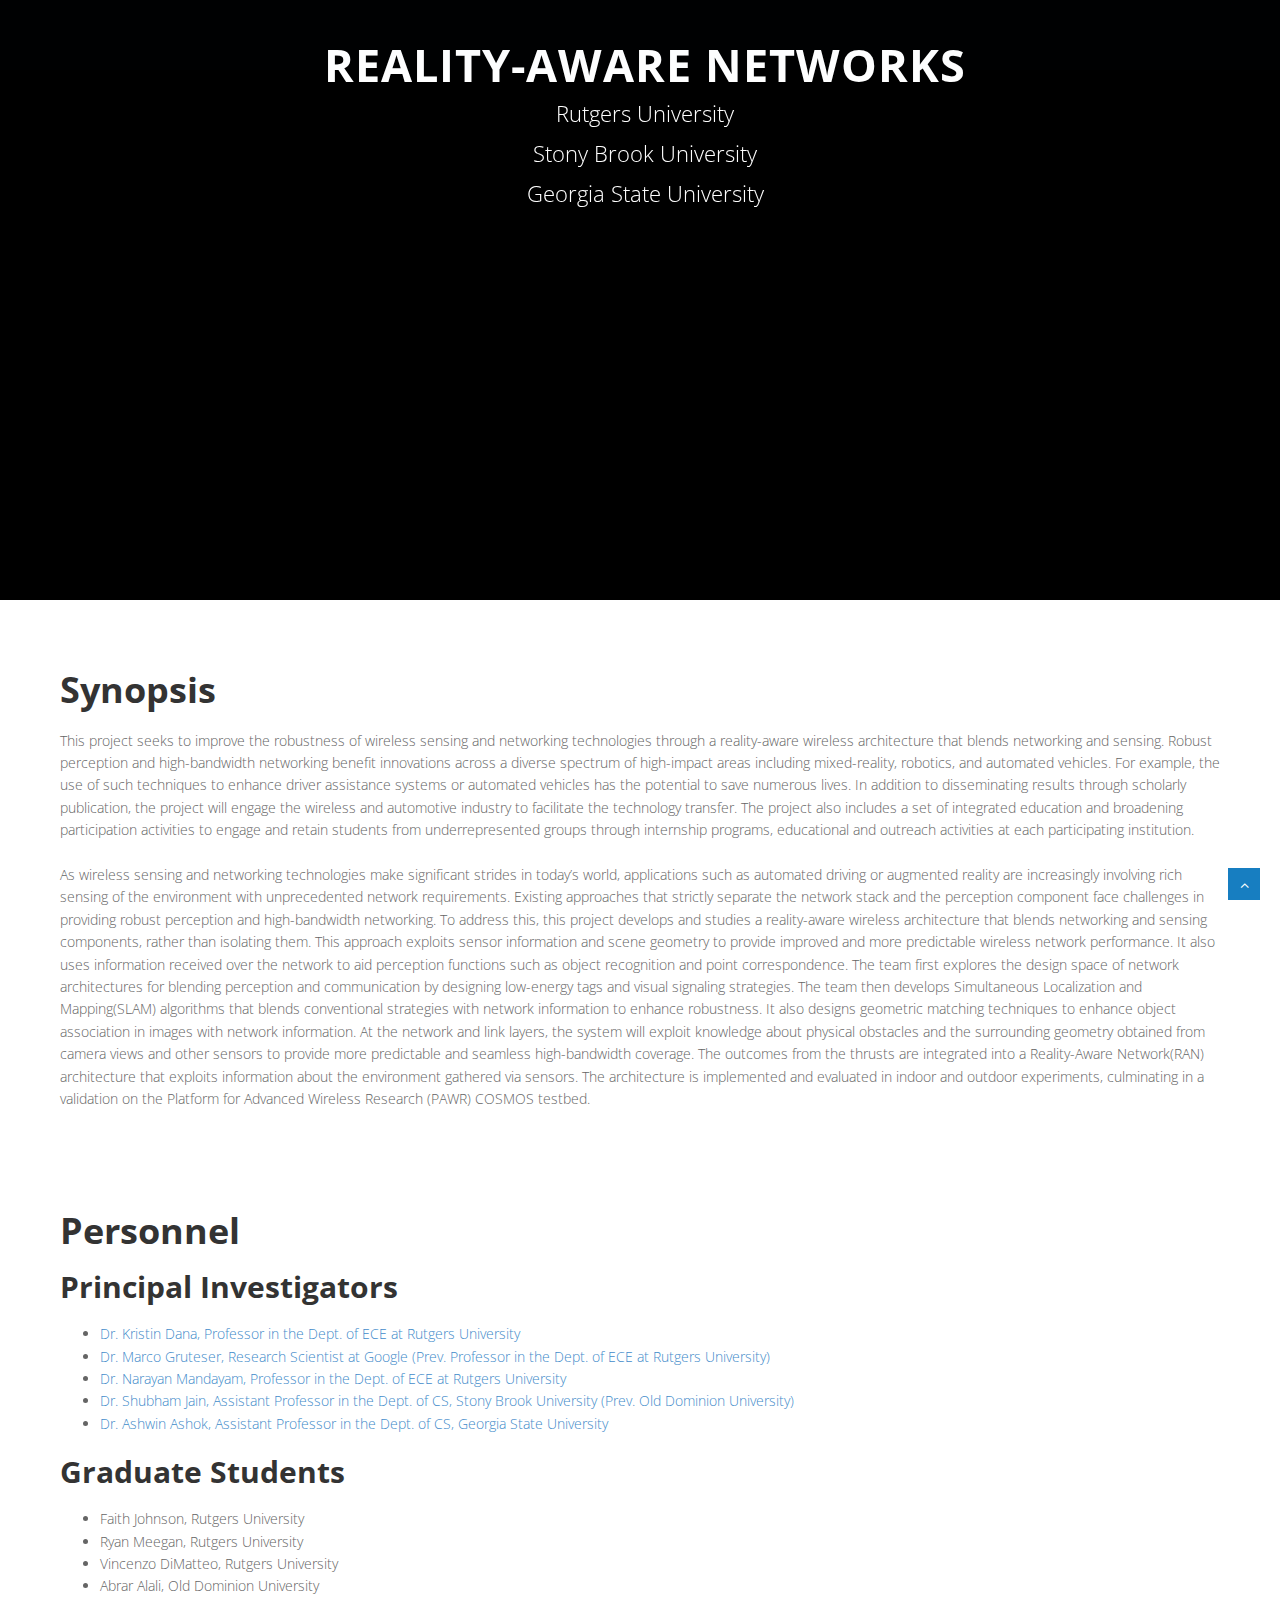
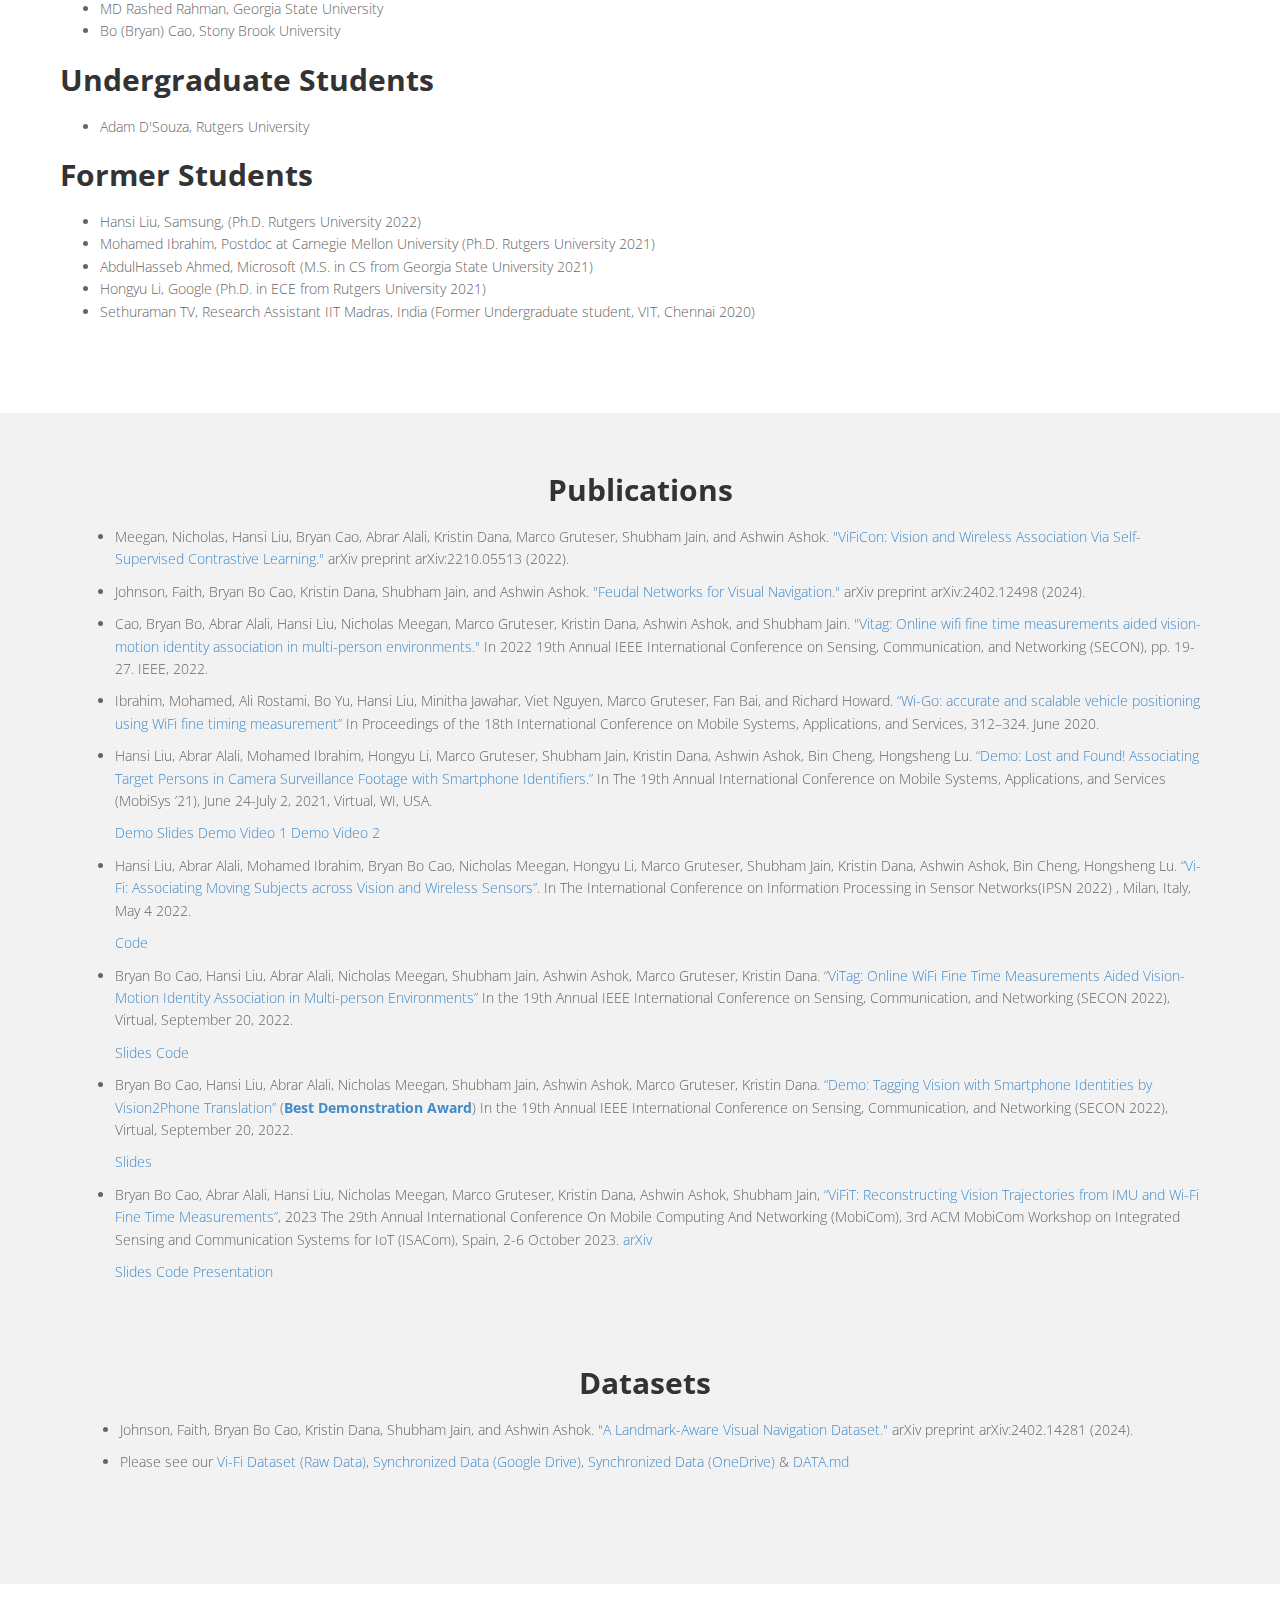
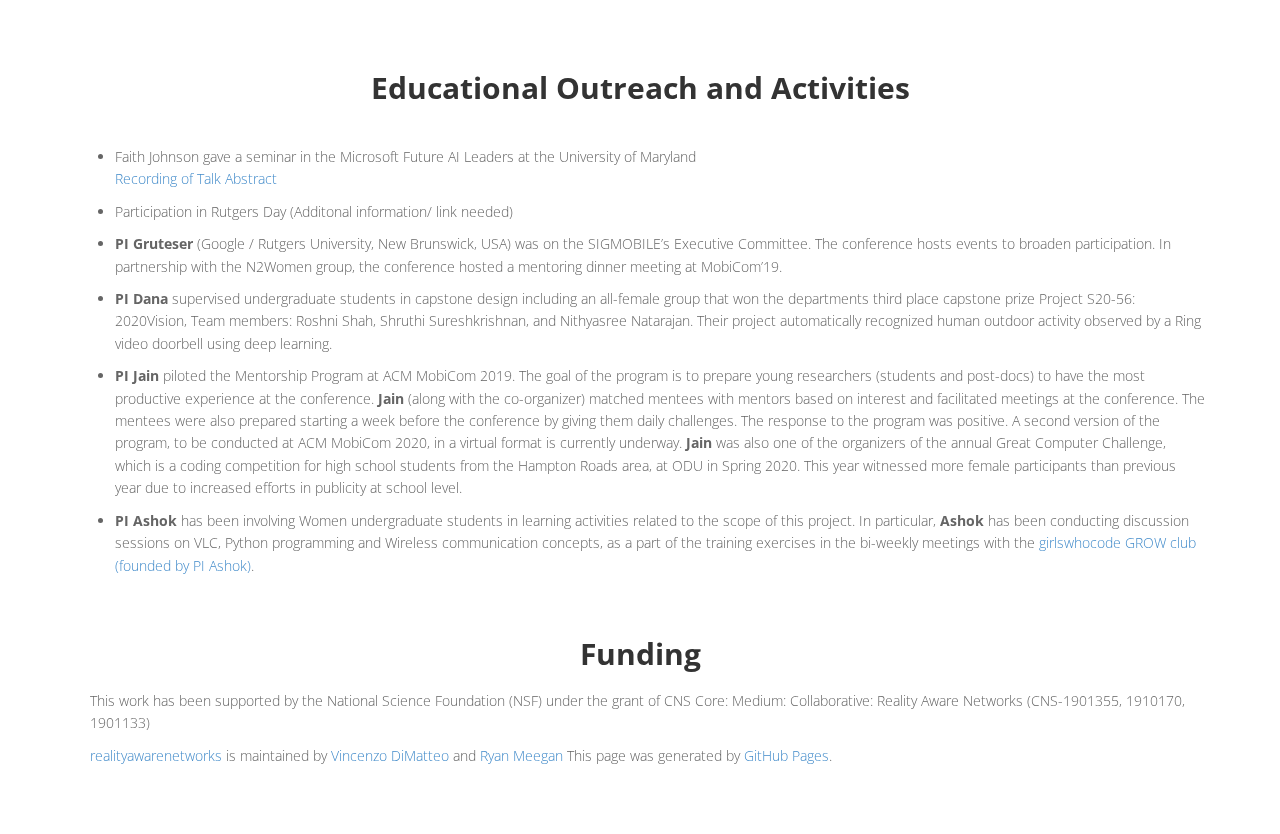
==== index.html @ 49a74d6f "Update css" ====
<!DOCTYPE html>
<html lang="en">
<head>
<meta charset="utf-8">
<title>Reality Aware Networks Portal</title>
<meta name="viewport" content="width=device-width, initial-scale=1.0" />
<meta name="description" content="" />
<meta name="author" content="http://webthemez.com" />
<!-- css -->
<link href="css/bootstrap.min.css" rel="stylesheet" />
<link href="css/fancybox/jquery.fancybox.css" rel="stylesheet">
<link href="css/jcarousel.css" rel="stylesheet" />
<link href="css/flexslider.css" rel="stylesheet" />
<link href="js/owl-carousel/owl.carousel.css" rel="stylesheet">
<link href="css/style.css" rel="stylesheet" />
 
<!-- HTML5 shim, for IE6-8 support of HTML5 elements -->
<!--[if lt IE 9]>
      <script src="http://html5shim.googlecode.com/svn/trunk/html5.js"></script>
    <![endif]-->

</head>
<body>
<div id="wrapper" class="home-page">
	<!-- start header -->
	<header>
        <div class="navbar navbar-default navbar-static-top">
            <div class="container">
                <div class="navbar-header">
                    <button type="button" class="navbar-toggle" data-toggle="collapse" data-target=".navbar-collapse">
                        <span class="icon-bar"></span>
                        <span class="icon-bar"></span>
                        <span class="icon-bar"></span>
                    </button>
                </div>
            </div>
        </div>
	</header>
	<!-- end header -->
	<section id="banner">
	 
	<!-- Slider -->
	<div id="main-slider" class="flexslider">
		<ul class="slides">
			<li>
				<video autoplay loop muted playsinline>
					<source src="vid/router.mp4" type="video/mp4">
					Your browser does not support the video tag.
				</video>
				<div class="flex-caption">
					<h3>Reality-Aware Networks</h3> 
					<p>Rutgers University</p>
					<p>Stony Brook University</p> 
					<p>Georgia State University</p> 
				</div>
			</li>
		</ul>
	</div>
	<!-- end slider -->

	<!-- Slider
        <div id="main-slider" class="flexslider">
            <ul class="slides">
              <li>
                <img src="img/slides/2.jpg" alt="" />
                <div class="flex-caption">
                    <h3>Reality-Aware Networks</h3> 
					<p>Rutgers University</p>
					<p>Old Dominion University</p> 
					<p>Stony Brook University</p> 
					<p>Georgia State University</p> 
                </div>
              </li>
            </ul>
        </div>
	end slider -->
 
	</section>
	<section class="callaction">
	<div class="container">
		<div class="row">
			<div class="col-lg-22">
				<div class="alignleft"><h1 class="alignleft">Synopsis</h1>This project seeks to improve the robustness of wireless sensing and networking technologies through a reality-aware wireless architecture that blends networking and sensing. Robust perception and high-bandwidth networking benefit innovations across a diverse spectrum of high-impact areas including mixed-reality, robotics, and automated vehicles. For example, the use of such techniques to enhance driver assistance systems or automated vehicles has the potential to save numerous lives. In addition to disseminating results through scholarly publication, the project will engage the wireless and automotive industry to facilitate the technology transfer. The project also includes a set of integrated education and broadening participation activities to engage and retain students from underrepresented groups through internship programs, educational and outreach activities at each participating institution.

					<br><br>As wireless sensing and networking technologies make significant strides in today’s world, applications such as automated driving or augmented reality are increasingly involving rich sensing of the environment with unprecedented network requirements. Existing approaches that strictly separate the network stack and the perception component face challenges in providing robust perception and high-bandwidth networking. To address this, this project develops and studies a reality-aware wireless architecture that blends networking and sensing components, rather than isolating them. This approach exploits sensor information and scene geometry to provide improved and more predictable wireless network performance. It also uses information received over the network to aid perception functions such as object recognition and point correspondence. The team first explores the design space of network architectures for blending perception and communication by designing low-energy tags and visual signaling strategies. The team then develops Simultaneous Localization and Mapping(SLAM) algorithms that blends conventional strategies with network information to enhance robustness. It also designs geometric matching techniques to enhance object association in images with network information. At the network and link layers, the system will exploit knowledge about physical obstacles and the surrounding geometry obtained from camera views and other sensors to provide more predictable and seamless high-bandwidth coverage. The outcomes from the thrusts are integrated into a Reality-Aware Network(RAN) architecture that exploits information about the environment gathered via sensors. The architecture is implemented and evaluated in indoor and outdoor experiments, culminating in a validation on the Platform for Advanced Wireless Research (PAWR) COSMOS testbed.</div>
				
			</div>
		</div>
	</div>
	</section>
	

	</section>
	<section class="callaction">
	<div class="container">
		<div class="row">
			<div class="col-lg-22">
				<div class="alignleft"><h1 class="alignleft">Personnel</h1>

					<div class="alignleft"><h2 class="alignleft">Principal Investigators</h2>
						<ul>
							<li><a href="https://www.ece.rutgers.edu/kristin-dana">Dr. Kristin Dana, Professor in the Dept. of ECE at Rutgers University</a></li>
							<li><a href="http://www.winlab.rutgers.edu/~gruteser/">Dr. Marco Gruteser, Research Scientist at Google (Prev. Professor in the Dept. of ECE at Rutgers University)</a></li>
							<li><a href="http://www.winlab.rutgers.edu/~narayan/index.html">Dr. Narayan Mandayam, Professor in the Dept. of ECE at Rutgers University</a></li>
							<li><a href="http://shubhamjain.net">Dr. Shubham Jain, Assistant Professor in the Dept. of CS, Stony Brook University (Prev. Old Dominion University)</a></li>
							<li><a href="http://ashwinashok.com">Dr. Ashwin Ashok, Assistant Professor in the Dept. of CS, Georgia State University</a></li>
						  </ul>
						
					<div class="alignleft"><h2 class="alignleft"> Graduate Students </h2>
						<ul>
							<li>Faith Johnson, Rutgers University</li>
							<li>Ryan Meegan, Rutgers University</li>
							<li>Vincenzo DiMatteo, Rutgers University</li>
							<li>Abrar Alali, Old Dominion University</li>
							<li>MD Rashed Rahman, Georgia State University</li>
							<li>Bo (Bryan) Cao, Stony Brook University</li>
						  </ul>
					<div class="alignleft"><h2 class="alignleft"> Undergraduate Students </h2>
						<ul>
							<li>Adam D'Souza, Rutgers University</li>
						</ul>

					<div class="alignleft"><h2 class="alignleft"> Former Students </h2>
						<ul>
						<li>Hansi Liu, Samsung, (Ph.D. Rutgers University 2022)</li>
						<li>Mohamed Ibrahim, Postdoc at Carnegie Mellon University (Ph.D. Rutgers University 2021)</li>
						<li>AbdulHasseb Ahmed, Microsoft (M.S. in CS from Georgia State University 2021)</li>
						<li>Hongyu Li, Google (Ph.D. in ECE from Rutgers University 2021)</li>
						<li>Sethuraman TV, Research Assistant IIT Madras, India (Former Undergraduate student, VIT, Chennai 2020)</li>
						</ul>

			</div>
		</div>
	</div>
	</section>

	<section id="content">
	
	
	<div class="container">

	</div>
	</section>
	
		<section class="aboutUs">
	<div class="container">
		<div class="row">
			<div class="col-md-12">
				<div class="aligncenter"><h2 class="aligncenter">Publications</h2></div>
				<ul>
				  <li>
					<p>Meegan, Nicholas, Hansi Liu, Bryan Cao, Abrar Alali, Kristin Dana, Marco Gruteser, Shubham Jain, and Ashwin Ashok. <a href=https://arxiv.org/abs/2210.05513>"ViFiCon: Vision and Wireless Association Via Self-Supervised Contrastive Learning."</a> arXiv preprint arXiv:2210.05513 (2022).</p>
				  </li>
				  <li>
					<p>Johnson, Faith, Bryan Bo Cao, Kristin Dana, Shubham Jain, and Ashwin Ashok. <a href=https://arxiv.org/abs/2402.12498>"Feudal Networks for Visual Navigation."</a> arXiv preprint arXiv:2402.12498 (2024).</p>
				  </li>
				  <li>
					<p>Cao, Bryan Bo, Abrar Alali, Hansi Liu, Nicholas Meegan, Marco Gruteser, Kristin Dana, Ashwin Ashok, and Shubham Jain. <a href=https://ieeexplore.ieee.org/abstract/document/9918171>"Vitag: Online wifi fine time measurements aided vision-motion identity association in multi-person environments."</a> In 2022 19th Annual IEEE International Conference on Sensing, Communication, and Networking (SECON), pp. 19-27. IEEE, 2022.</p>
				  </li>
				  <li>
					<p>Ibrahim, Mohamed, Ali Rostami, Bo Yu, Hansi Liu, Minitha Jawahar, Viet Nguyen, Marco Gruteser, Fan Bai, and Richard Howard. <a href="https://github.com/ashwinashok/realityawarenetworks/blob/master/files/Wi-Go_%20Accurate%20and%20Scalable%20Vehicle%20Positioning%20using%20WiFi%20Fine%20Timing%20Measurement.pdf">“Wi-Go: accurate and scalable vehicle positioning using WiFi fine timing measurement”</a> In Proceedings of the 18th International Conference on Mobile Systems, Applications, and Services, 312–324. June 2020.</p>
				  </li>
				  <li>
					<p>Hansi Liu, Abrar Alali, Mohamed Ibrahim, Hongyu Li, Marco Gruteser, Shubham Jain, Kristin Dana, Ashwin Ashok, Bin Cheng, Hongsheng Lu. <a href="http://winlab.rutgers.edu/~hansiiii/papers/mobisys21/Mobisys21_demo__Camera_Ready_.pdf">“Demo: Lost and Found! Associating Target Persons in Camera Surveillance Footage with Smartphone Identifiers.”</a> In The 19th Annual International Conference on Mobile Systems, Applications, and Services (MobiSys ’21), June 24-July 2, 2021, Virtual, WI, USA.</p>
				
					<p><a href="https://drive.google.com/drive/folders/1PLy5vKYdacEanCqgKIehxY_guWesTMPo?usp=sharing">Demo Slides Demo Video 1 Demo Video 2</a></p>
				  </li>
				  <li>
					<p>Hansi Liu, Abrar Alali, Mohamed Ibrahim, Bryan Bo Cao, Nicholas Meegan, Hongyu Li, Marco Gruteser, Shubham Jain, Kristin Dana, Ashwin Ashok, Bin Cheng, Hongsheng Lu.
				<a href="https://winlab.rutgers.edu/~hansiiii/papers/ViFi_Paper___IPSN_2022__Camera_Ready_.pdf">“Vi-Fi: Associating Moving Subjects across Vision and Wireless Sensors”</a>. In The International Conference on Information Processing in Sensor Networks(IPSN 2022) , Milan, Italy, May 4 2022.</p>
				
					<p><a href="https://github.com/vifi2021/Vi-Fi">Code</a></p>
				  </li>
				  <li>
					<p>Bryan Bo Cao, Hansi Liu, Abrar Alali, Nicholas Meegan, Shubham Jain, Ashwin Ashok, Marco Gruteser, Kristin Dana. <a href="https://drive.google.com/file/d/1bNIvgbp-KBZbdAYT7Xj5UoQmglQZTw67/view?usp=sharing">“ViTag: Online WiFi Fine Time Measurements Aided Vision-Motion Identity Association in Multi-person Environments”</a> In the 19th Annual IEEE International Conference on Sensing, Communication, and Networking (SECON 2022), Virtual, September 20, 2022.</p>
				
					<p><a href="https://docs.google.com/presentation/d/1GKwpigRg_Oxold2e3ZxjXOIp7bOsj5YQPPaLt9aee_o/edit?usp=sharing">Slides</a> <a href="https://github.com/bryanbocao/vitag">Code</a></p>
				  </li>
				  <li>
					<p>Bryan Bo Cao, Hansi Liu, Abrar Alali, Nicholas Meegan, Shubham Jain, Ashwin Ashok, Marco Gruteser, Kristin Dana. <a href="https://drive.google.com/file/d/1ynsZ-DH8GBDef4GiDlniP7jTlfxdkLDL/view?usp=sharing">“Demo: Tagging Vision with Smartphone Identities by Vision2Phone Translation”</a> (<strong><a href="https://secon2022.ieee-secon.org/program/">Best Demonstration Award</a></strong>) In the 19th Annual IEEE International Conference on Sensing, Communication, and Networking (SECON 2022), Virtual, September 20, 2022.</p>
				
					<p><a href="https://docs.google.com/presentation/d/1r-PGJpESl7-ixbDCqIrKMlH3BOrCD239RWsX97KVIW4/edit?usp=sharing">Slides</a></p>
				  </li>
				  <li>
					<p>Bryan Bo Cao, Abrar Alali, Hansi Liu, Nicholas Meegan, Marco Gruteser, Kristin Dana, Ashwin Ashok, Shubham Jain, <a href="https://dl.acm.org/doi/abs/10.1145/3615984.3616503">“ViFiT: Reconstructing Vision Trajectories from IMU and Wi-Fi Fine Time Measurements”</a>, 2023 The 29th Annual International Conference On Mobile Computing And Networking (MobiCom), 3rd ACM MobiCom Workshop on Integrated Sensing and Communication Systems for IoT (ISACom), Spain, 2-6 October 2023. <a href="https://arxiv.org/pdf/2310.03140.pdf">arXiv</a></p>
				
					<p><a href="https://docs.google.com/presentation/d/1ICOyCk__dErtpvLKCEz73hzmRii7fVKOVxHsDE7Smrk/edit?usp=sharing">Slides</a> <a href="https://github.com/bryanbocao/vifit">Code</a> <a href="https://drive.google.com/file/d/1A-MvqHgU9udUhXe864p2FQblAMS2q3uO/view?usp=drive_link">Presentation</a></p>
				  </li>
				</ul>

				<br/>
			</div>
		</div>
		<div class="row">

			<div class="container">
				<div class="row">
					<div class="col-md-12">
						<div class="aligncenter"><h2 class="aligncenter">Datasets</h2></div>
					<ul>
						<li>
							<p>Johnson, Faith, Bryan Bo Cao, Kristin Dana, Shubham Jain, and Ashwin Ashok. <a href=https://arxiv.org/abs/2402.14281>"A Landmark-Aware Visual Navigation Dataset."</a> arXiv preprint arXiv:2402.14281 (2024).</p>
						</li>
						<li>
							<p>Please see our <a href="https://sites.google.com/winlab.rutgers.edu/vi-fidataset">Vi-Fi Dataset (Raw Data)</a>, <a href="https://drive.google.com/drive/folders/1fZmWWQoNIhkd7Fk9HhziCPotaCppHOLt?usp=sharing">Synchronized Data (Google Drive)</a>, <a href="https://1drv.ms/f/s!AqkVlEZgdjnYoG6k1wMfgyrvbmSU">Synchronized Data (OneDrive)</a> &amp; <a href="https://github.com/bryanbocao/vitag/blob/main/DATA.md">DATA.md</a></p>
						</li>
					</ul>
			
		
		</div
	
	</div>
	</section>
	<section id="clients">
        <div class="container">
            	<div class="row">
			<div class="col-md-12">
				<div class="aligncenter"><h2 class="aligncenter">Educational Outreach and Activities</h2></div>
				<br/>

				<ul>
					<li>
						Faith Johnson gave a seminar in the Microsoft Future AI Leaders at the University of Maryland
						<p><a href="https://www.youtube.com/watch?v=cGQtYk70WFs">Recording of Talk</a> <a  href=https://robotics.umd.edu/event/19163/microsoft-future-leaders-in-robotics-and-ai-seminar-series-faith-johnson> Abstract</a></p>

					</li>
					<li>
						<p>Participation in Rutgers Day (Additonal information/ link needed)</p>
					</li>
						<li>
						  <p><strong>PI Gruteser</strong> (Google / Rutgers University, New Brunswick, USA) was on the SIGMOBILE’s Executive Committee. The conference hosts events to broaden participation. In partnership with the N2Women group, the conference hosted a mentoring dinner meeting at MobiCom’19.</p>
						</li>
						<li>
						  <p><strong>PI Dana</strong> supervised undergraduate students in capstone design including an all-female group that won the departments third place capstone prize Project S20-56: 2020Vision, Team members: Roshni Shah, Shruthi Sureshkrishnan, and Nithyasree Natarajan. Their project automatically recognized human outdoor activity observed by a Ring video doorbell using deep learning.</p>
						</li>
						<li>
						  <p><strong>PI Jain</strong> piloted the Mentorship Program at ACM MobiCom 2019. The goal of the program is to prepare young researchers (students and post-docs) to have the most productive experience at the conference. <strong>Jain</strong> (along with the co-organizer) matched mentees with mentors based on interest and facilitated meetings at the conference. The mentees were also prepared starting a week before the conference by giving them daily challenges. The response to the program was positive. A second version of the program, to be conducted at ACM MobiCom 2020, in a virtual format is currently underway. <strong>Jain</strong> was also one of the organizers of the annual Great Computer Challenge, which
					  is a coding competition for high school students from the Hampton Roads area, at ODU in Spring 2020. This year witnessed more female participants than previous year due to
					  increased efforts in publicity at school level.</p>
						</li>
						<li>
						  <p><strong>PI Ashok</strong> has been involving Women undergraduate students in learning activities related to the scope of this project. In particular, <strong>Ashok</strong> has been conducting discussion sessions on VLC, Python programming and Wireless communication concepts, as a part of the training exercises in the bi-weekly meetings with the <a href="https://www.girlswhocodecollegeloopatgeorgiastateuniversity.com/grow-robotics">girlswhocode GROW club (founded by PI Ashok)</a>.</p>
						</li>
				</ul>
			</div>
		</div>

	<div class="col-md-12">
		<div class="aligncenter"><h2 class="aligncenter">Funding</h2></div>
		<p>This work has been supported by the National Science Foundation (NSF) under the grant of CNS Core: Medium: Collaborative: Reality Aware Networks (CNS-1901355, 1910170, 1901133)</p>
	<span class="site-footer-owner"><a href="https://github.com/ashwinashok/realityawarenetworks">realityawarenetworks</a> is maintained by <a href="https://github.com/ashwinashok">Vincenzo DiMatteo</a> and <a href=https://github.com/RNGmeg> Ryan Meegan </a></span>
  
  <span class="site-footer-credits">This page was generated by <a href="https://pages.github.com">GitHub Pages</a>.</span>
</div>

</section>

        

<a href="#" class="scrollup"><i class="fa fa-angle-up active"></i></a>
<!-- javascript
    ================================================== -->
<!-- Placed at the end of the document so the pages load faster -->
<script src="js/jquery.js"></script>
<script src="js/jquery.easing.1.3.js"></script>
<script src="js/bootstrap.min.js"></script>
<script src="js/jquery.fancybox.pack.js"></script>
<script src="js/jquery.fancybox-media.js"></script> 
<script src="js/portfolio/jquery.quicksand.js"></script>
<script src="js/portfolio/setting.js"></script>
<script src="js/jquery.flexslider.js"></script>
<script src="js/animate.js"></script>
<script src="js/custom.js"></script>
<script src="js/owl-carousel/owl.carousel.js"></script>
</body>
</html>
---- css/style.css ----
/*
Author URI: http://webthemez.com/
Note: 
Licence under Creative Commons Attribution 3.0 
Do not remove the back-link in this web template 
-------------------------------------------------------*/

@import url('http://fonts.googleapis.com/css?family=Noto+Serif:400,400italic,700|Open+Sans:400,600,700'); 
@import url('font-awesome.css');  
@import url('animate.css');

body {
	font-family:'Open Sans', Arial, sans-serif;
	font-size:14px;
	font-weight:300;
	line-height:1.6em;
	color:#656565;
}

a:active {
	outline:0;
}

.clear {
	clear:both;
}

h1,h2, h3, h4, h5, h6 {
	font-family:'Open Sans', Arial, sans-serif;
	font-weight:700;
	line-height:1.1em;
	color:#333;
	margin-bottom: 20px;
}
 
.container {
	padding:0 20px 0 20px;
	position:relative;
}

#wrapper{
	width:100%;
	margin:0;	
	padding:0;
}

.row,.row-fluid {
	margin-bottom:30px;
}

.row .row,.row-fluid .row-fluid{
	margin-bottom:30px;
}

.row.nomargin,.row-fluid.nomargin {
	margin-bottom:0;
}

img.img-polaroid {
	margin:0 0 20px 0;
}
.img-box {
	max-width:100%;
}
/*  Header
==================================== */
 
header .navbar {
    margin-bottom: 0;
}

.navbar-default {
    border: none;
}

.navbar-brand {
    color: #222;
	text-transform: uppercase;
    font-size: 24px;
    font-weight: 700;
    line-height: 1em;
	letter-spacing: -1px;
    margin-top: 20px;
    padding: 0 0 0 15px;
}
.navbar-default .navbar-brand{
color: #1891EC;
}

header .navbar-collapse  ul.navbar-nav {
    float: right;
    margin-right: 0;
}
header .navbar {
min-height: 70px;
padding: 18px 0;
background: #1891EC;
}
.home-page header .navbar-default{
    background: rgba(0, 50, 142, 0.01);	
    position: absolute;
    width: 100%;
}

header .nav li a:hover,
header .nav li a:focus,
header .nav li.active a,
header .nav li.active a:hover,
header .nav li a.dropdown-toggle:hover,
header .nav li a.dropdown-toggle:focus,
header .nav li.active ul.dropdown-menu li a:hover,
header .nav li.active ul.dropdown-menu li.active a{
    -webkit-transition: all .3s ease;
    -moz-transition: all .3s ease;
    -ms-transition: all .3s ease;
    -o-transition: all .3s ease;
    transition: all .3s ease;
}


header .navbar-default .navbar-nav > .open > a,
header .navbar-default .navbar-nav > .open > a:hover,
header .navbar-default .navbar-nav > .open > a:focus {
    -webkit-transition: all .3s ease;
    -moz-transition: all .3s ease;
    -ms-transition: all .3s ease;
    -o-transition: all .3s ease;
    transition: all .3s ease;
}


header .navbar {
    min-height: 70px; 
	padding:18px 0;
}

header .navbar-nav > li  {
    padding-bottom: 12px;
    padding-top: 12px;
}

header  .navbar-nav > li > a {
    padding-bottom: 6px;
    padding-top: 5px;
    margin-left: 2px;
    line-height: 30px;
	font-weight: 700;
    -webkit-transition: all .3s ease;
    -moz-transition: all .3s ease;
    -ms-transition: all .3s ease;
    -o-transition: all .3s ease;
    transition: all .3s ease;
}


.dropdown-menu li a:hover {
    color: #fff !important;
}

header .nav .caret {
    border-bottom-color: #f5f5f5;
    border-top-color: #f5f5f5;
}
.navbar-default .navbar-nav > .active > a,
.navbar-default .navbar-nav > .active > a:hover,
.navbar-default .navbar-nav > .active > a:focus {
  background-color: #fff;
}
.navbar-default .navbar-nav > .open > a,
.navbar-default .navbar-nav > .open > a:hover,
.navbar-default .navbar-nav > .open > a:focus {
  background-color:  #fff;
}	
	

.dropdown-menu  {
    box-shadow: none;
    border-radius: 0;
	border: none;
}

.dropdown-menu li:last-child  {
	padding-bottom: 0 !important;
	margin-bottom: 0;
}

header .nav li .dropdown-menu  {
   padding: 0;
}

header .nav li .dropdown-menu li a {
   line-height: 28px;
   padding: 3px 12px;
}

/* --- menu --- */

header .navigation {
	float:right;
}

header ul.nav li {
	border:none;
	margin:0;
}

header ul.nav li a {	
	font-size:12px;
	border:none;
	font-weight:700;
	text-transform:uppercase;
}

header ul.nav li ul li a {	
	font-size:12px;
	border:none;
	font-weight:300;
	text-transform:uppercase;
}


.navbar .nav > li > a {
  color: #FFF;
  text-shadow: none;
  border: 1px solid rgba(255, 255, 255, 0) !important;
}

.navbar .nav a:hover {
	background:none;
}

.navbar .nav > .active > a,.navbar .nav > .active > a:hover {
	background:none;
	font-weight:700;
}

.navbar .nav > .active > a:active,.navbar .nav > .active > a:focus {
	background:none;
	outline:0;
	font-weight:700;
}

.navbar .nav li .dropdown-menu {
	z-index:2000;
}

header ul.nav li ul {
	margin-top:1px;
}
header ul.nav li ul li ul {
	margin:1px 0 0 1px;
}
.dropdown-menu .dropdown i {
	position:absolute;
	right:0;
	margin-top:3px;
	padding-left:20px;
}

.navbar .nav > li > .dropdown-menu:before {
  display: inline-block;
  border-right: none;
  border-bottom: none;
  border-left: none;
  border-bottom-color: none;
  content:none;
}
.navbar-default .navbar-nav>.active>a, .navbar-default .navbar-nav>.active>a:hover, .navbar-default .navbar-nav>.active>a:focus {
color: #FFFFFF;
border: 1px solid #FFFFFF !important;
}


ul.nav li.dropdown a {
	z-index:1000;
	display:block;
}

 select.selectmenu {
	display:none;
}
.pageTitle{
color: #fff;
margin: 30px 0 3px;
display: inline-block;
}
 
#banner{
	width: 100%;
	background:#000;
	position:relative;
	margin:0;
	padding:0;
}

/*  Sliders
==================================== */
/* --- flexslider --- */
#main-slider:before {
	display: none;
  }
#main-slider {
background-color: transparent;
}
.flexslider {
padding: 0;
background: transparent;
position: relative;
zoom: 1;
width: 100vw;
height: 100vh;
max-height: 600px;
}
video {
width: 100%;
height: 100%;
object-fit: cover;
position: absolute;
top: 0;
left: 0;
z-index: 1;
}
.flex-direction-nav a{
display:none;
}
.flex-direction-nav.flex-prev{
left:0px; 
}
.flex-direction-nav.flex-next{ 
right:0px;
}
.flex-caption {zoom: 1;
background-color: transparent; 
color: #fff; 
padding: 25px 25px 25px 30px; 
position: relative; 
left: 0; 
text-align: center;
z-index: 2;
}
.flex-caption h3 {color: #fff; 
letter-spacing: 1px; 
margin-bottom: 8px; 
text-transform: uppercase;
font-size: 45px;
}
.flex-caption p {margin: 12px 0 18px;
font-size:22px;}
.skill-home{
margin-bottom:50px;
}
.c1{
border: #ed5441 1px solid;
background:#ed5441;
}
.c2{
border: #24c4db 1px solid;
background:#24c4db;
}
.c3{
border: #1891EC 1px solid;
background:#1891EC;
}
.c4{
border: #609cec 1px solid;
background:#609cec;
}
.skill-home.icons {
padding: 30px 0 0 0;
width: 94px;
height: 94px;
color: #fff;
font-size: 42px;
font-size: 38px; 
text-align: center;
-ms-border-radius: 50%;
-moz-border-radius: 50%;
-webkit-border-radius: 50%;
border-radius: 0;
display: inline-table;
border: 1px solid #C8C8C8;
background: transparent;
color: #1891EC;
}
.skill-home h2 {
padding-top: 20px;
font-size: 36px;
font-weight: 700;
} 
.testi-icon-area {
text-align: center;
position: absolute;
top: -84px;
margin: 0 auto; 
width: 100%;
}
.testi-icon-area.quote {
padding: 15px 0 0 0;
margin: 0 0 0 0;
background: #ffffff;
text-align: center;
color: #1891EC;
display: inline-table;
width: 70px;
height: 70px;
-ms-border-radius: 50%;
-moz-border-radius: 50%;
-webkit-border-radius: 50%;
border-radius: 50%;
font-size: 42px; 
border: 1px solid #1891EC;
display: none;
}
.testi-icon-area.carousel-inner { 
margin: 20px 0;
}
.carousel-indicators {
bottom: -30px;
}
.text-center img {
margin: auto;
}
.aboutUs{
padding:40px 0;
background: #F2F2F2;
}
img.img-center {
margin: 0 auto;
display: block;
max-width: 100%;
}
/* Testimonial
----------------------------------*/
.testimonial-area {
padding: 0 0 0 0;
margin:0;
background: url(../img/low-poly01.jpg) fixed center center;
background-size: cover;
-webkit-background-size: cover;
-moz-background-size: cover;
-ms-background-size: cover;
}
.testimonial-solid p {
color: #000000;
font-size: 16px;
line-height: 30px;
font-style: italic;
} 
section.callaction {
	background:#fff;
	padding:50px 0 0 0;
}

/* Clients
------------------------------------ */
#clients {
  padding: 67px 0; }
  #clients .client .img {
    height: 76px;
    width: 138px;
    cursor: pointer;
    -webkit-transition: box-shadow .1s linear;
    -moz-transition: box-shadow .1s linear;
    transition: box-shadow .1s linear; }
    #clients .client .img:hover {
      cursor: pointer;
      /*box-shadow: 0px 0px 2px 0px rgb(155, 155, 155);*/
      border-radius: 8px; }
  #clients .client .client1 {
    background: url("../img/client1.png") 0 -75px; }
    #clients .client .client1:hover {
      background-position: 1px 0px; }
  #clients .client .client2 {
    background: url("../img/client2.png") 0 -75px; }
    #clients .client .client2:hover {
      background-position: -1px 0px; }
  #clients .client .client3 {
    background: url("../img/client3.png") 0 -76px; }
    #clients .client .client3:hover {
      background-position: 0px 0px; }


/* Content
==================================== */

#content {
	position:relative;
	background:#fff;
	padding:50px 0 0px 0;
}

#content img {
	max-width:100%;
	height:auto;
}
 
.cta-text {
	text-align: center;
	margin-top:10px;
}


.big-cta .cta {
	margin-top:10px;
}
 
.box {
	width: 100%;
}
.box-gray  {
	background: #f8f8f8;
	padding: 20px 20px 30px;
}
.box-gray  h4,.box-gray  i {
	margin-bottom: 20px;
}
.box-bottom {
	padding: 20px 0;
	text-align: center;
}
.box-bottom a {
	color: #fff;
	font-weight: 700;
}
.box-bottom a:hover {
	color: #eee;
	text-decoration: none;
}


/* Bottom
==================================== */

#bottom {
	background:#fcfcfc;
	padding:50px 0 0;

}
/* twitter */
#twitter-wrapper {
    text-align: center;
    width: 70%;
    margin: 0 auto;
}
#twitter em {
    font-style: normal;
    font-size: 13px;
}

#twitter em.twitterTime a {
	font-weight:600;
}

#twitter ul {
    padding: 0;
	list-style:none;
}
#twitter ul li {
    font-size: 20px;
    line-height: 1.6em;
    font-weight: 300;
    margin-bottom: 20px;
    position: relative;
    word-break: break-word;
}


/* page headline
==================================== */

#inner-headline{
background: #EFEFEF;
position: relative;
margin: 0;
padding: 0;
color: #1891EC;
}


#inner-headline h2.pageTitle{
	color:#1891EC;
	padding: 5px 0;
	text-align:center;
	display:block;
}

/* --- breadcrumbs --- */
#inner-headline ul.breadcrumb {
	margin:40px 0;
	float:left;
}

#inner-headline ul.breadcrumb li {
	margin-bottom:0;
	padding-bottom:0;
}
#inner-headline ul.breadcrumb li {
	font-size:13px;
	color:#fff;
}

#inner-headline ul.breadcrumb li i{
	color:#dedede;
}

#inner-headline ul.breadcrumb li a {
	color:#fff;
}

ul.breadcrumb li a:hover {
	text-decoration:none;
}

/* Forms
============================= */

/* --- contact form  ---- */
form#contactform input[type="text"] {
  width: 100%;
  border: 1px solid #f5f5f5;
  min-height: 40px;
  padding-left:20px;
  font-size:13px;
  padding-right:20px;
  -webkit-box-sizing: border-box;
     -moz-box-sizing: border-box;
          box-sizing: border-box;

}

form#contactform textarea {
border: 1px solid #f5f5f5;
  width: 100%;
  padding-left:20px;
  padding-top:10px;
  font-size:13px;
  padding-right:20px;
  -webkit-box-sizing: border-box;
     -moz-box-sizing: border-box;
          box-sizing: border-box;

}

form#contactform .validation {
	font-size:11px;
}

#sendmessage {
	border:1px solid #e6e6e6;
	background:#f6f6f6;
	display:none;
	text-align:center;
	padding:15px 12px 15px 65px;
	margin:10px 0;
	font-weight:600;
	margin-bottom:30px;

}

#sendmessage.show,.show  {
	display:block;
}
 
form#commentform input[type="text"] {
  width: 100%;
  min-height: 40px;
  padding-left:20px;
  font-size:13px;
  padding-right:20px;
  -webkit-box-sizing: border-box;
     -moz-box-sizing: border-box;
          box-sizing: border-box;
	-webkit-border-radius: 2px 2px 2px 2px;
		-moz-border-radius: 2px 2px 2px 2px;
			border-radius: 2px 2px 2px 2px;

}

form#commentform textarea {
  width: 100%;
  padding-left:20px;
  padding-top:10px;
  font-size:13px;
  padding-right:20px;
  -webkit-box-sizing: border-box;
     -moz-box-sizing: border-box;
          box-sizing: border-box;
	-webkit-border-radius: 2px 2px 2px 2px;
		-moz-border-radius: 2px 2px 2px 2px;
			border-radius: 2px 2px 2px 2px;
}


/* --- search form --- */
.search{
	float:right;
	margin:35px 0 0;
	padding-bottom:0;
}

#inner-headline form.input-append {
	margin:0;
	padding:0;
}



/*  Portfolio
================================ */

.work-nav #filters {
	margin: 0;
	padding: 0;
	list-style: none;
}

.work-nav #filters li {
	margin: 0 10px 30px 0;
	padding: 0;
	float:left;
}

.work-nav #filters li a {
	color: #7F8289;
	font-size: 16px;
	display: block;	
}

.work-nav #filters li a:hover {

}

.work-nav #filters li a.selected {
	color: #DE5E60;
}

#thumbs {
	margin: 0;
	padding: 0;	
}

#thumbs li {
	list-style-type: none;
}

.item-thumbs {
	position: relative;
	overflow: hidden;
	margin-bottom: 30px;
	cursor: pointer;
}

.item-thumbs a + img {
	width: 100%;	
}

.item-thumbs .hover-wrap {
	position: absolute;
	display: block;
	width: 100%;
	height: 100%;
	
	opacity: 0;
	filter: alpha(opacity=0);
	
	-webkit-transition: all 450ms ease-out 0s;	
	   -moz-transition: all 450ms ease-out 0s;
		 -o-transition: all 450ms ease-out 0s;
		    transition: all 450ms ease-out 0s;
		  
	-webkit-transform: rotateY(180deg) scale(0.5,0.5);
	   -moz-transform: rotateY(180deg) scale(0.5,0.5);
		-ms-transform: rotateY(180deg) scale(0.5,0.5);
		 -o-transform: rotateY(180deg) scale(0.5,0.5);
			transform: rotateY(180deg) scale(0.5,0.5);	
}

.item-thumbs:hover .hover-wrap,
.item-thumbs.active .hover-wrap {
	opacity: 1;
	filter: alpha(opacity=100);
	
	-webkit-transform: rotateY(0deg) scale(1,1);
	   -moz-transform: rotateY(0deg) scale(1,1);
		-ms-transform: rotateY(0deg) scale(1,1);
		 -o-transform: rotateY(0deg) scale(1,1);
		    transform: rotateY(0deg) scale(1,1);
}

.item-thumbs .hover-wrap .overlay-img {
	position: absolute;
	width: 90%;
height: 100%;
opacity: 0.80;
filter: alpha(opacity=80);
background: #1891EC;
}

.item-thumbs .hover-wrap .overlay-img-thumb {
	position: absolute;
	border-radius: 60px;
	top: 50%;
	left: 45%;
	margin: -16px 0 0 -16px;
	color: #fff;
	font-size: 32px;
	line-height: 1em;	
	opacity: 1;
	filter: alpha(opacity=100);
}
 
ul.portfolio-categ{
	margin:10px 0 30px 0;
	padding:0;
	float:left;
	list-style:none;
}

ul.portfolio-categ li{
margin: 0; 
float: left;
list-style: none;
font-size: 13px;
font-weight: 600;
border: 1px solid #D5D5D5;
margin-right: 15px;
}

ul.portfolio-categ li a{
	display:block;
	padding: 8px 20px;
	color:#353535;
}
ul.portfolio-categ li.active{

border: 1px solid #1891EC;
}
ul.portfolio-categ li.active a:hover, ul.portfolio-categ li a:hover,ul.portfolio-categ li a:focus,ul.portfolio-categ li a:active {
	text-decoration:none;
	outline:0; 
}
  #accordion-alt3 .panel-heading h4 {
font-size: 13px;
line-height: 28px;
}
.panel .panel-heading h4 {
font-weight: 400;
}
.panel-title {
margin-top: 0;
margin-bottom: 0;
font-size: 15px;
color: inherit;
}
.panel-group .panel {
margin-bottom: 0;
border-radius: 2px;
}
.panel {
margin-bottom: 18px;
background-color: #F4F4F4;
border: 1px solid transparent;
border-radius: 2px;
-webkit-box-shadow: 0 1px 1px rgba(0,0,0,0.05);
box-shadow: 0 1px 1px rgba(0,0,0,0.05);
}
#accordion-alt3 .panel-heading h4 a i {
font-size: 13px;
line-height: 18px;
width: 18px;
height: 18px;
margin-right: 5px;
color: #fff;
text-align: center;
border-radius: 50%;
margin-left: 6px;
background: #1891EC;
}  
.progress.pb-sm {
height: 6px!important;
}
.progress {
box-shadow: inset 0 0 2px rgba(0,0,0,.1);
}
.progress {
overflow: hidden;
height: 18px;
margin-bottom: 18px;
background-color: #f5f5f5;
border-radius: 2px;
-webkit-box-shadow: inset 0 1px 2px rgba(0,0,0,0.1);
box-shadow: inset 0 1px 2px rgba(0,0,0,0.1);
}
.progress .progress-bar.progress-bar-red {
background: #ed5441;
} 
.progress .progress-bar.progress-bar-green {
background: #51d466;
}
.progress .progress-bar.progress-bar-lblue {
background: #32c8de;
}
/* --- portfolio detail --- */
.top-wrapper {
	margin-bottom:20px;
}
.info-blocks {
margin-bottom: 15px;
}
.info-blocks i.icon-info-blocks {
float: left;
color: #1891EC;
font-size: 30px;
min-width: 50px;
margin-top: 10px;
text-align: center;
}
.info-blocks .info-blocks-in {
padding: 0 10px;
overflow: hidden;
}
.info-blocks .info-blocks-in h3 {
color: #555;
font-size: 20px;
line-height: 28px;
margin:0px;
}
.info-blocks .info-blocks-in p {
font-size: 12px;
}
  
blockquote {
	font-size:16px;
	font-weight:400;
	font-family:'Noto Serif', serif;
	font-style:italic;
	padding-left:0;
	color:#a2a2a2;
	line-height:1.6em;
	border:none;
}

blockquote cite 							{ display:block; font-size:12px; color:#666; margin-top:10px; }
blockquote cite:before 					{ content:"\2014 \0020"; }
blockquote cite a,
blockquote cite a:visited,
blockquote cite a:visited 				{ color:#555; }

/* --- pullquotes --- */

.pullquote-left {
	display:block;
	color:#a2a2a2;
	font-family:'Noto Serif', serif;
	font-size:14px;
	line-height:1.6em;
	padding-left:20px;
}

.pullquote-right {
	display:block;
	color:#a2a2a2;
	font-family:'Noto Serif', serif;
	font-size:14px;
	line-height:1.6em;
	padding-right:20px;
}

/* --- button --- */
.btn{text-align: center;
background: #1891EC;
color: #fff;
}
.btn-theme {
	color: #fff;
	background: transparent;
	border: 1px solid #fff;
	padding: 12px 30px;
	font-weight: bold;
}
.btn-theme:hover {
	color: #eee;
}

/* --- list style --- */

ul.general {
	list-style:none;
	margin-left:0;
}

ul.link-list{
	margin:0;
	padding:0;
	list-style:none;
}

ul.link-list li{
	margin:0;
	padding:2px 0 2px 0;
	list-style:none;
}
footer{
background:#000;
}
footer ul.link-list li a{
	color:#fff;
}
footer ul.link-list li a:hover {
	color:#eee;
}
/* --- Heading style --- */

h4.heading {
	font-weight:700;
}

.heading { margin-bottom: 30px; }

.heading {
	position: relative;
	
}


.widgetheading {
	width:100%;

	padding:0;
}

#bottom .widgetheading {
	position: relative;
	border-bottom: #e6e6e6 1px solid;
	padding-bottom: 9px;
}

aside .widgetheading {
	position: relative;
	border-bottom: #e9e9e9 1px solid;
	padding-bottom: 9px;
}

footer .widgetheading {
	position: relative;
}

footer .widget .social-network {
	position:relative;
}


#bottom .widget .widgetheading span, aside .widget .widgetheading span, footer .widget .widgetheading span {	
	position: absolute;
	width: 60px;
	height: 1px;
	bottom: -1px;
	right:0;

}
.box-area{
padding: 0 0;
padding-top: 16px;
}
/* --- Map --- */
.map{
	position:relative;
	margin-top:-50px;
	margin-bottom:40px;
}

.map iframe{
	width:100%;
	height:450px;
	border:none;
}

.map-grid iframe{
	width:100%;
	height:350px;
	border:none;
	margin:0 0 -5px 0;
	padding:0;
}

 
ul.team-detail{
	margin:-10px 0 0 0;
	padding:0;
	list-style:none;
}

ul.team-detail li{
	border-bottom:1px dotted #e9e9e9;
	margin:0 0 15px 0;
	padding:0 0 15px 0;
	list-style:none;
}

ul.team-detail li label {
	font-size:13px;
}

ul.team-detail li h4, ul.team-detail li label{
	margin-bottom:0;
}

ul.team-detail li ul.social-network {
	border:none;
	margin:0;
	padding:0;
}

ul.team-detail li ul.social-network li {
	border:none;	
	margin:0;
}
ul.team-detail li ul.social-network li i {
	margin:0;
}

 
.pricing-title{
	background:#fff;
	text-align:center;
	padding:10px 0 10px 0;
}

.pricing-title h3{
	font-weight:600;
	margin-bottom:0;
}

.pricing-offer{
	background: #fcfcfc;
	text-align: center;
	padding:40px 0 40px 0;
	font-size:18px;
	border-top:1px solid #e6e6e6;
	border-bottom:1px solid #e6e6e6;
}

.pricing-box.activeItem .pricing-offer{
	color:#fff;
}

.pricing-offer strong{
	font-size:78px;
	line-height:89px;
}

.pricing-offer sup{
	font-size:28px;
}

.pricing-container{
	background: #fff;
	text-align:center;
	font-size:14px;
}

.pricing-container strong{
color:#353535;
}

.pricing-container ul{
	list-style:none;
	padding:0;
	margin:0;
}

.pricing-container ul li{
	border-bottom: 1px solid #CFCFCF;
list-style: none;
padding: 15px 0 15px 0;
margin: 0 0 0 0;
color: #222;
}

.pricing-action{
	margin:0;
	background: #fcfcfc;
	text-align:center;
	padding:20px 0 30px 0;
}

.pricing-wrapp{
	margin:0 auto;
	width:100%;
	background:#fd0000;
}
 .pricing-box-item {
border: 1px solid #e6e6e6;
	background:#fcfcfc;
	position:relative;
	margin:0 0 20px 0;
	padding:0;
  -webkit-box-shadow: 0 2px 0 rgba(0,0,0,0.03);
  -moz-box-shadow: 0 2px 0 rgba(0,0,0,0.03);
  box-shadow: 0 2px 0 rgba(0,0,0,0.03);
  -webkit-box-sizing: border-box;
  -moz-box-sizing: border-box;
  box-sizing: border-box;
}

.pricing-box-item .pricing-heading {
	background: #fcfcfc;
	text-align: center;
	padding:0px 0 0px 0;
	display:block;
}
.pricing-box-item.activeItem .pricing-heading {
	background: #fcfcfc;
	text-align: center;
	padding:0px 0 1px 0;
	border-bottom:none;
	display:block;
	color:#fff;
}
.pricing-box-item.activeItem .pricing-heading h3 {
	 
}

.pricing-box-item .pricing-heading h3 strong {
	font-size:28px;
	font-weight:700;
	letter-spacing:-1px;
}
.pricing-box-item .pricing-heading h3 {
	font-size:32px;
	font-weight:300;
	letter-spacing:-1px;
}

.pricing-box-item .pricing-terms {
	text-align: center;
	background: #1891EC;
	display: block;
	overflow: hidden;
	padding: 11px 0 5px; 
}

.pricing-box-item .pricing-terms  h6 {
	font-style:italic;
	margin-top:10px;
	color:#fff;
	font-size:17px;
	font-family:'Noto Serif', serif;
}

.pricing-box-item .icon .price-circled {
    margin: 10px 10px 10px 0;
    display: inline-block !important;
    text-align: center !important;
    color: #fff;
    width: 68px;
    height: 68px;
	padding:12px;
    font-size: 16px;
	font-weight:700;
    line-height: 68px;
    text-shadow:none;
    cursor: pointer;
    background-color: #888;
    border-radius: 64px;
    -moz-border-radius: 64px;
    -webkit-border-radius: 64px;
}

.pricing-box-item  .pricing-action{
	margin:0;
	text-align:center;
	padding:30px 0 30px 0;
}
 
/* ===== Widgets ===== */

/* --- flickr --- */
.widget .flickr_badge {
	width:100%;
}
.widget .flickr_badge img { margin: 0 9px 20px 0; }

footer .widget .flickr_badge {
    width: 100%;
}
footer .widget .flickr_badge img {
    margin: 0 9px 20px 0;
}

.flickr_badge img {
    width: 50px;
    height: 50px;
    float: left;
	margin: 0 9px 20px 0;
}
 
/* --- Recent post widget --- */

.recent-post{
	margin:20px 0 0 0;
	padding:0;
	line-height:18px;
}

.recent-post h5 a:hover {
	text-decoration:none;
}

.recent-post .text h5 a {
	color:#353535;
}

  
footer{
	padding:50px 0 0 0;
	color:#f8f8f8;
}

footer a {
	color:#fff;
}

footer a:hover {
	color:#eee;
}

footer h1, footer h2, footer h3, footer h4, footer h5, footer h6{
	color:#fff;
}

footer address {
	line-height:1.6em;
}

footer h5 a:hover, footer a:hover {
	text-decoration:none;
}

ul.social-network {
	list-style:none;
	margin:0;
}

ul.social-network li {
	display:inline;
	margin: 0 5px;
}

#sub-footer{
	text-shadow:none;
	color:#f5f5f5;
	padding:0;
	padding-top:30px;
	margin:20px 0 0 0;
	background: #000000;
}

#sub-footer p{
	margin:0;
	padding:0;
}

#sub-footer span{
	color:#f5f5f5;
}

.copyright {
	text-align:left;
	font-size:12px;
}

#sub-footer ul.social-network {
	float:right;
}

  

/* scroll to top */
.scrollup{
    position:fixed;
	width:32px;
	height:32px;
    bottom:0px;
    right:20px;
	
    background: #177EC1;
	
}

a.scrollup {
	outline:0;
	text-align: center;
}

a.scrollup:hover,a.scrollup:active,a.scrollup:focus {
	opacity:1;
	text-decoration:none;
}
a.scrollup i {
	margin-top: 10px;
	color: #fff;
}
a.scrollup i:hover {
	text-decoration:none;
}



 
.absolute{
	position:absolute;
}

.relative{
	position:relative;
}

.aligncenter{
	text-align:center;
}

.aligncenter span{
	margin-left:0;
}

.floatright {
	float:right;
}

.floatleft {
	float:left;
}

.floatnone {
	float:none;
}

.aligncenter {
	text-align:center;
}
 
img.pull-left, .align-left{
	float:left;
	margin:0 15px 15px 0;
}

.widget img.pull-left {
	float:left;
	margin:0 15px 15px 0;
}

img.pull-right, .align-right {
	float:right;
	margin:0 0 15px 15px;
}

article img.pull-left, article .align-left{
	float:left;
	margin:5px 15px 15px 0;
}

article img.pull-right, article .align-right{
	float:right;
	margin:5px 0 15px 15px;
}
 ============================= */

.clear-marginbot{
	margin-bottom:0;
}

.marginbot10{
	margin-bottom:10px;
}
.marginbot20{
	margin-bottom:20px;
}
.marginbot30{
	margin-bottom:30px;
}
.marginbot40{
	margin-bottom:40px;
}

.clear-margintop{
	margin-top:0;
}

.margintop10{
	margin-top:10px;
}

.margintop20{
	margin-top:20px;
}

.margintop30{
	margin-top:30px;
}

.margintop40{
	margin-top:40px;
}


/*  Media queries 
============================= */

@media (min-width: 768px) and (max-width: 979px) {

	a.detail{
		background:none;
		width:100%;
	}


	
	footer .widget form  input#appendedInputButton {
		  display: block;
		  width: 91%;
		  -webkit-border-radius: 4px 4px 4px 4px;
			 -moz-border-radius: 4px 4px 4px 4px;
				  border-radius: 4px 4px 4px 4px;
	}
	
	footer .widget form  .input-append .btn {
		  display: block;
		  width: 100%;
		  padding-right: 0;
		  padding-left: 0;
		  -webkit-box-sizing: border-box;
			 -moz-box-sizing: border-box;
				  box-sizing: border-box;
				  margin-top:10px;
	}

	ul.related-folio li{
		width:156px;
		margin:0 20px 0 0;
	}	
}

@media (max-width: 767px) {
.navbar-default .navbar-collapse{
border-color: none;
background: #007AD5;
}
.navbar-default .navbar-toggle .icon-bar {
background-color: #FFF;
border-radius: 0;
}
.navbar-default .navbar-toggle:hover, .navbar-default .navbar-toggle:focus {
background-color: rgba(221, 221, 221, 0);
}
.navbar-default .navbar-collapse, .navbar-default .navbar-form {
border-color: rgba(255, 255, 255, 0.58);
margin-top: 15px;
}
  body {
    padding-right: 0;
    padding-left: 0;
  }
	.navbar-brand {
		margin-top: 10px;
		border-bottom: none;
	}
	.navbar-header {
		margin-top: 20px;
		border-bottom: none;
	}
	
	.navbar-nav {
		border-top: none;
		float: none;
		width: 100%;
	}
.navbar .nav > .active > a, .navbar .nav > .active > a:hover {
background: none;
font-weight: 700;
color: #FFFFFF;
}
	header .navbar-nav > li {
padding-bottom: 2px;
padding-top: 3px;
}
	header .nav li .dropdown-menu  {
		margin-top: 0;
	}

	.dropdown-menu {
	  position: absolute;
	  top: 0;
	  left: 40px;
	  z-index: 1000;
	  display: none;
	  float: left;
	  min-width: 160px;
	  padding: 5px 0;
	  margin: 2px 0 0;
	  font-size: 13px;
	  list-style: none;
	  background-color: #fff;
	  background-clip: padding-box;
	  border: 1px solid #f5f5f5;
	  border: 1px solid rgba(0, 0, 0, .15);
	  border-radius: 0;
	  -webkit-box-shadow: 0 6px 12px rgba(0, 0, 0, .175);
			  box-shadow: 0 6px 12px rgba(0, 0, 0, .175);
	}
	

	
	li.active  {
		border: none;
		overflow: hidden;
	
		background: #036BBD;
}

	
	.box {
		border-bottom:1px solid #e9e9e9;
		padding-bottom:20px;
	}

	.flexslider .slide-caption {
		width: 90%; 
		padding: 2%; 
		position: absolute; 
		left: 0; 
		bottom: -40px; 
	}


	#inner-headline .breadcrumb {
		float:left;
		clear:both;
		width:100%;
	}

	.breadcrumb > li {
		font-size:13px;
	}

	
	ul.portfolio li article a i.icon-48{
		width:20px;
		height:20px;
		font-size:16px;
		line-height:20px;
	}


	.left-sidebar{
		border-right:none;
		padding:0 0 0 0;
		border-bottom: 1px dotted #e6e6e6;
		padding-bottom:10px;
		margin-bottom:40px;
	}
	
	.right-sidebar{
		margin-top:30px;
		border-left:none;
		padding:0 0 0 0;
	}
	
	
	footer .col-lg-1, footer .col-lg-2, footer .col-lg-3, footer .col-lg-4, footer .col-lg-5, footer .col-lg-6, 
	footer .col-lg-7, footer .col-lg-8, footer .col-lg-9, footer .col-lg-10, footer .col-lg-11, footer .col-lg-12{
		margin-bottom:20px;
	}

	#sub-footer ul.social-network {
		float:left;
	}
	

	
  [class*="span"] {
		margin-bottom:20px;
  }

}

@media (max-width: 480px) {
	.bottom-article a.pull-right {
		float:left;
		margin-top:20px;
	}


	.search{
		float:left;
	}

	.flexslider .flex-caption {
		display:none;
	}


	.cta-text {
		margin:0 auto;
		text-align:center;	
	}
	
	ul.portfolio li article a i{
		width:20px;
		height:20px;
		font-size:14px;
	}


}
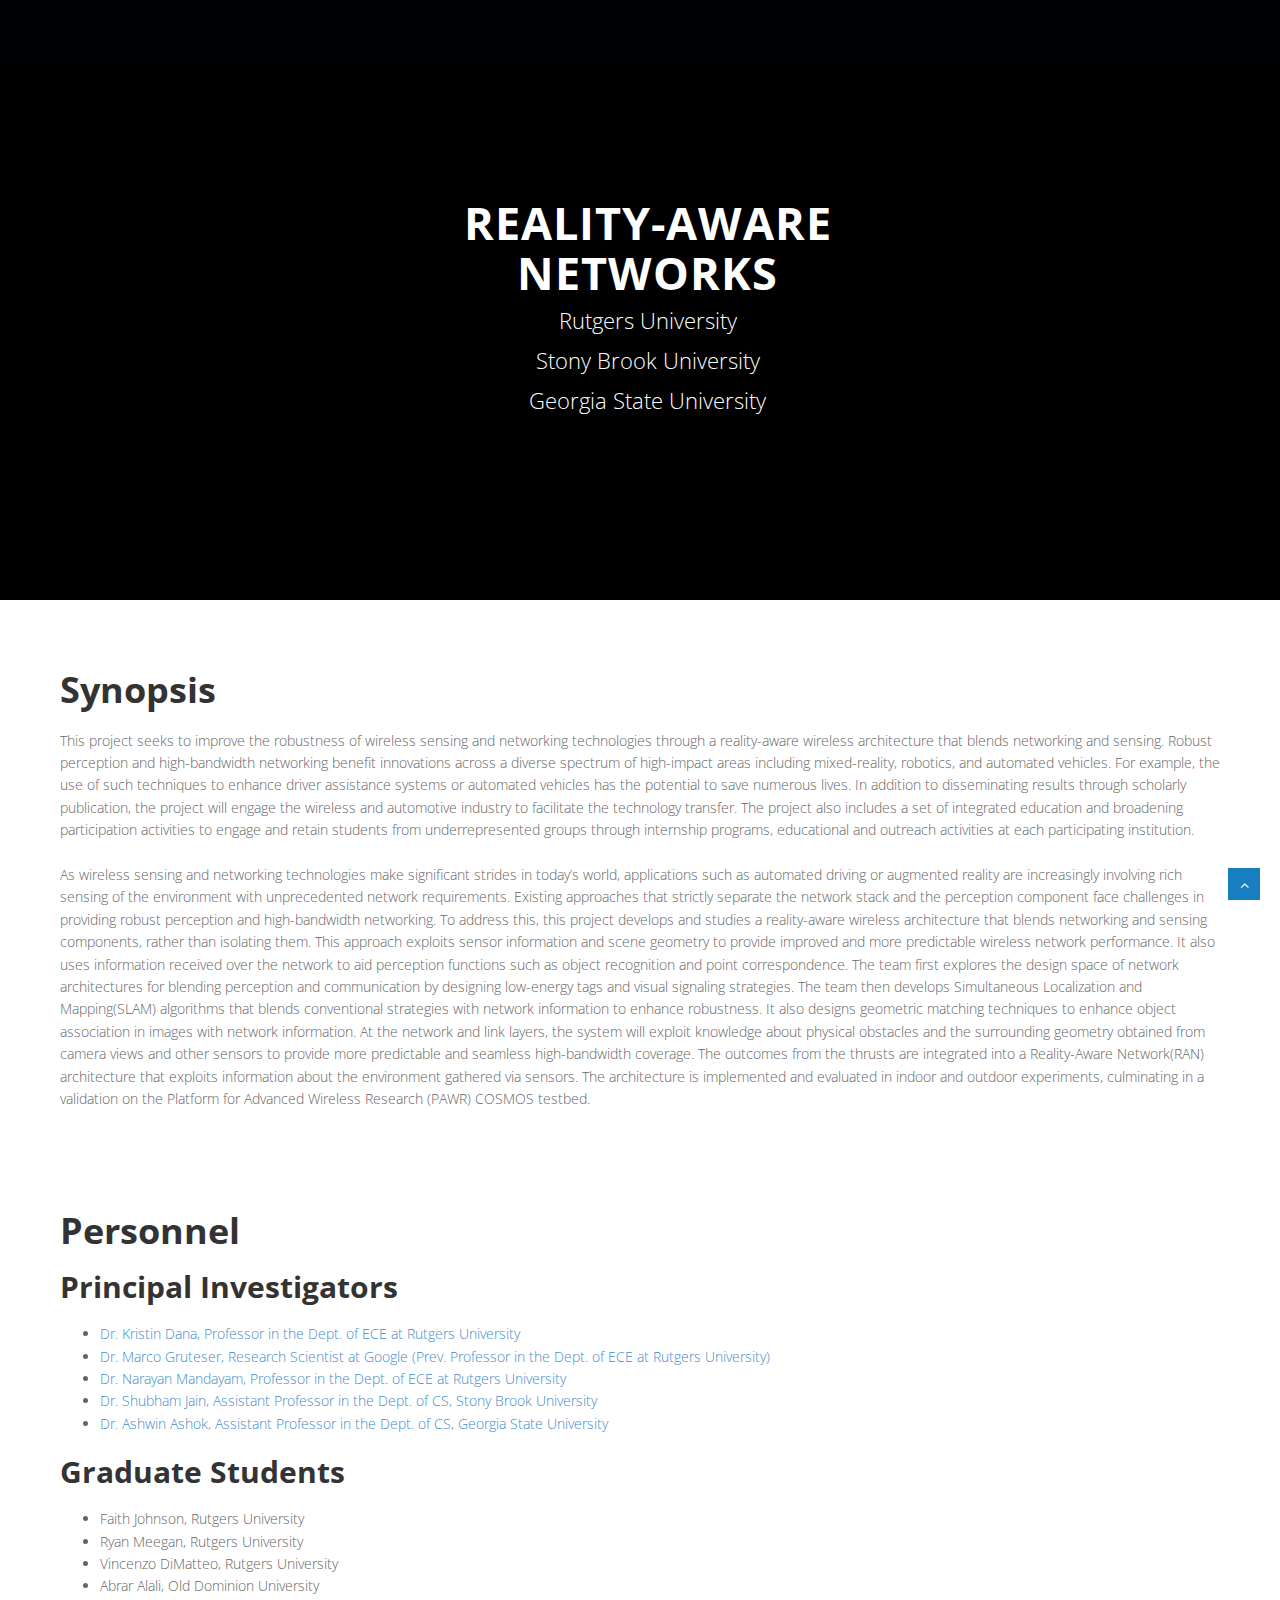
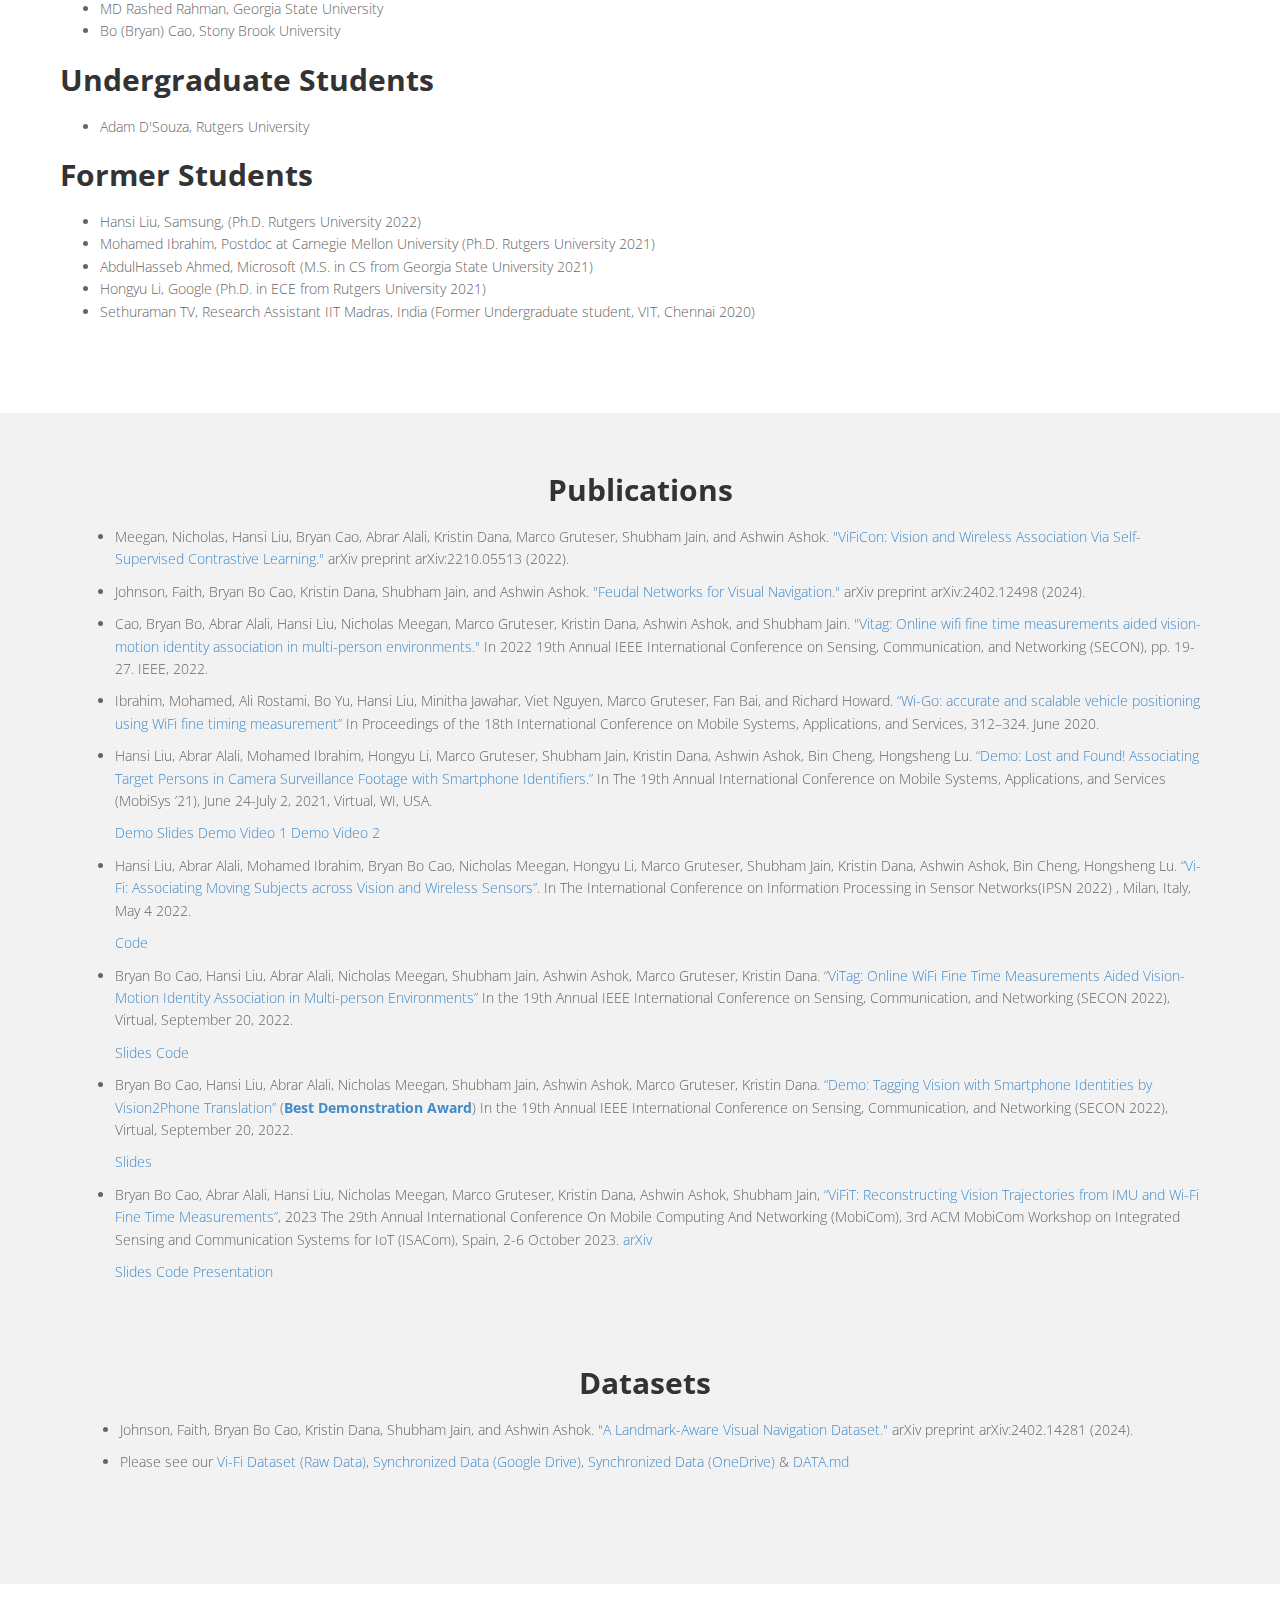
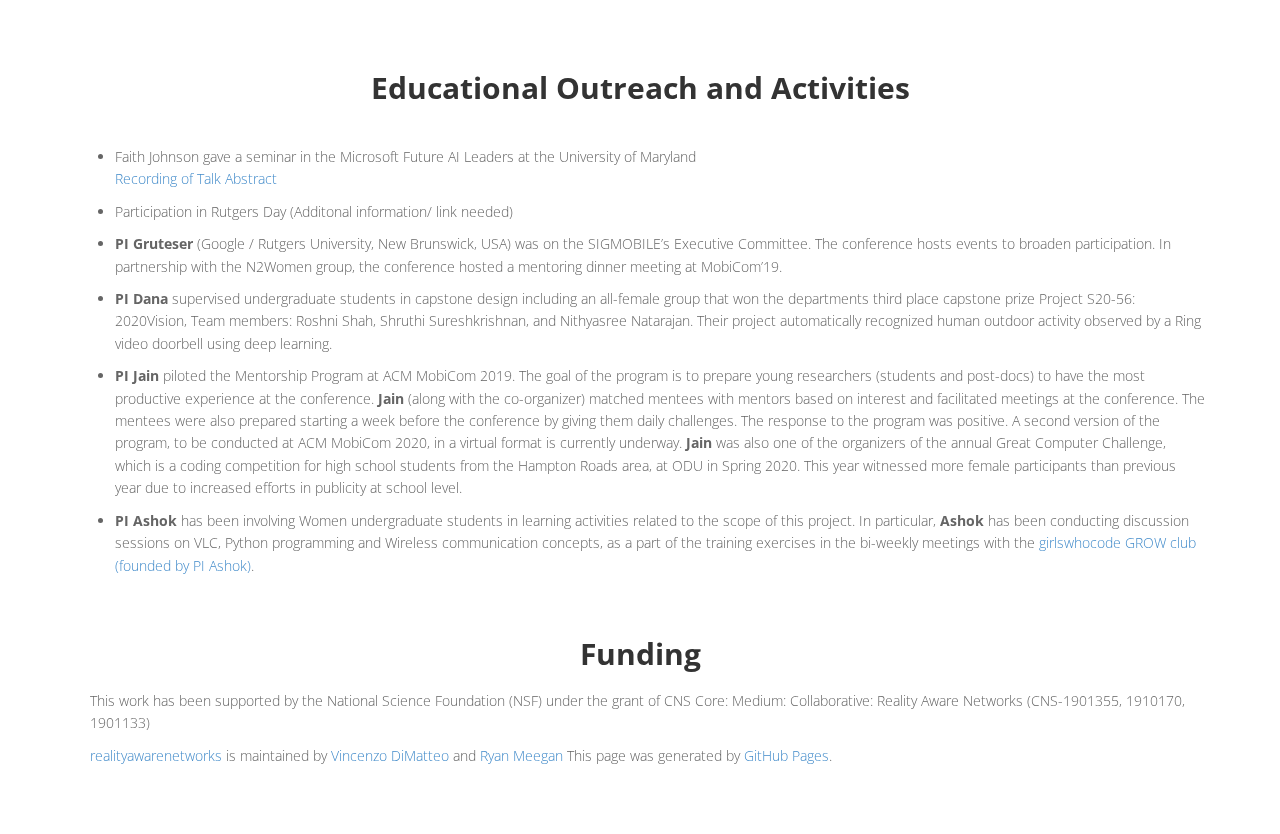
==== commit fd8481c8: "Update css" ====
--- a/index.html
+++ b/index.html
@@ -102,7 +102,7 @@
 							<li><a href="https://www.ece.rutgers.edu/kristin-dana">Dr. Kristin Dana, Professor in the Dept. of ECE at Rutgers University</a></li>
 							<li><a href="http://www.winlab.rutgers.edu/~gruteser/">Dr. Marco Gruteser, Research Scientist at Google (Prev. Professor in the Dept. of ECE at Rutgers University)</a></li>
 							<li><a href="http://www.winlab.rutgers.edu/~narayan/index.html">Dr. Narayan Mandayam, Professor in the Dept. of ECE at Rutgers University</a></li>
-							<li><a href="http://shubhamjain.net">Dr. Shubham Jain, Assistant Professor in the Dept. of CS, Stony Brook University (Prev. Old Dominion University)</a></li>
+							<li><a href="http://shubhamjain.net">Dr. Shubham Jain, Assistant Professor in the Dept. of CS, Stony Brook University</a></li>
 							<li><a href="http://ashwinashok.com">Dr. Ashwin Ashok, Assistant Professor in the Dept. of CS, Georgia State University</a></li>
 						  </ul>
 						
--- a/css/style.css
+++ b/css/style.css
@@ -310,6 +310,9 @@
 width: 100vw;
 height: 100vh;
 max-height: 600px;
+display: flex;
+justify-content: center;
+align-items: center;
 }
 video {
 width: 100%;
@@ -329,14 +332,18 @@
 .flex-direction-nav.flex-next{ 
 right:0px;
 }
-.flex-caption {zoom: 1;
+.flex-caption {
+zoom: 1;
 background-color: transparent; 
 color: #fff; 
 padding: 25px 25px 25px 30px; 
-position: relative; 
-left: 0; 
+position: absolute; 
+top: 50%;
+left: 50%;
+transform: translate(-50%, -50%);
 text-align: center;
 z-index: 2;
+font-size: clamp(1rem, 2.5vw, 2.5rem);
 }
 .flex-caption h3 {color: #fff; 
 letter-spacing: 1px; 
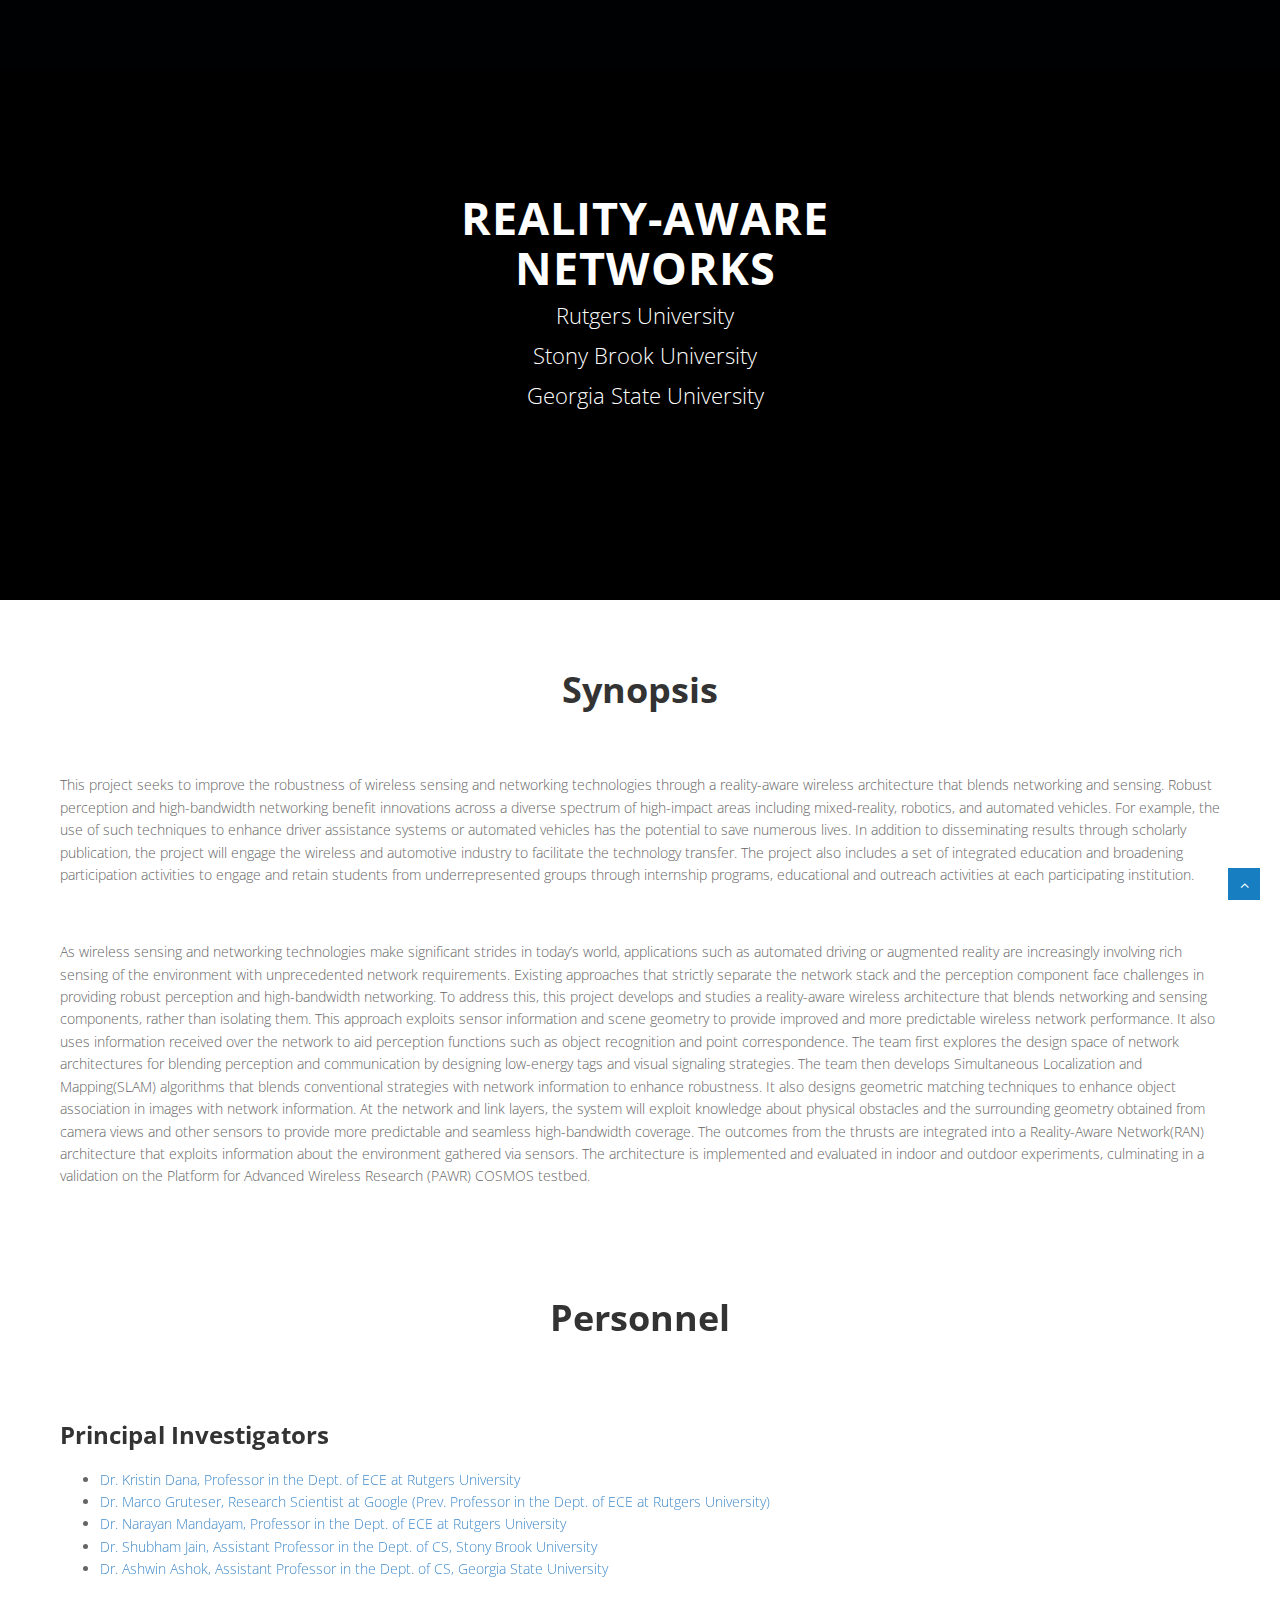
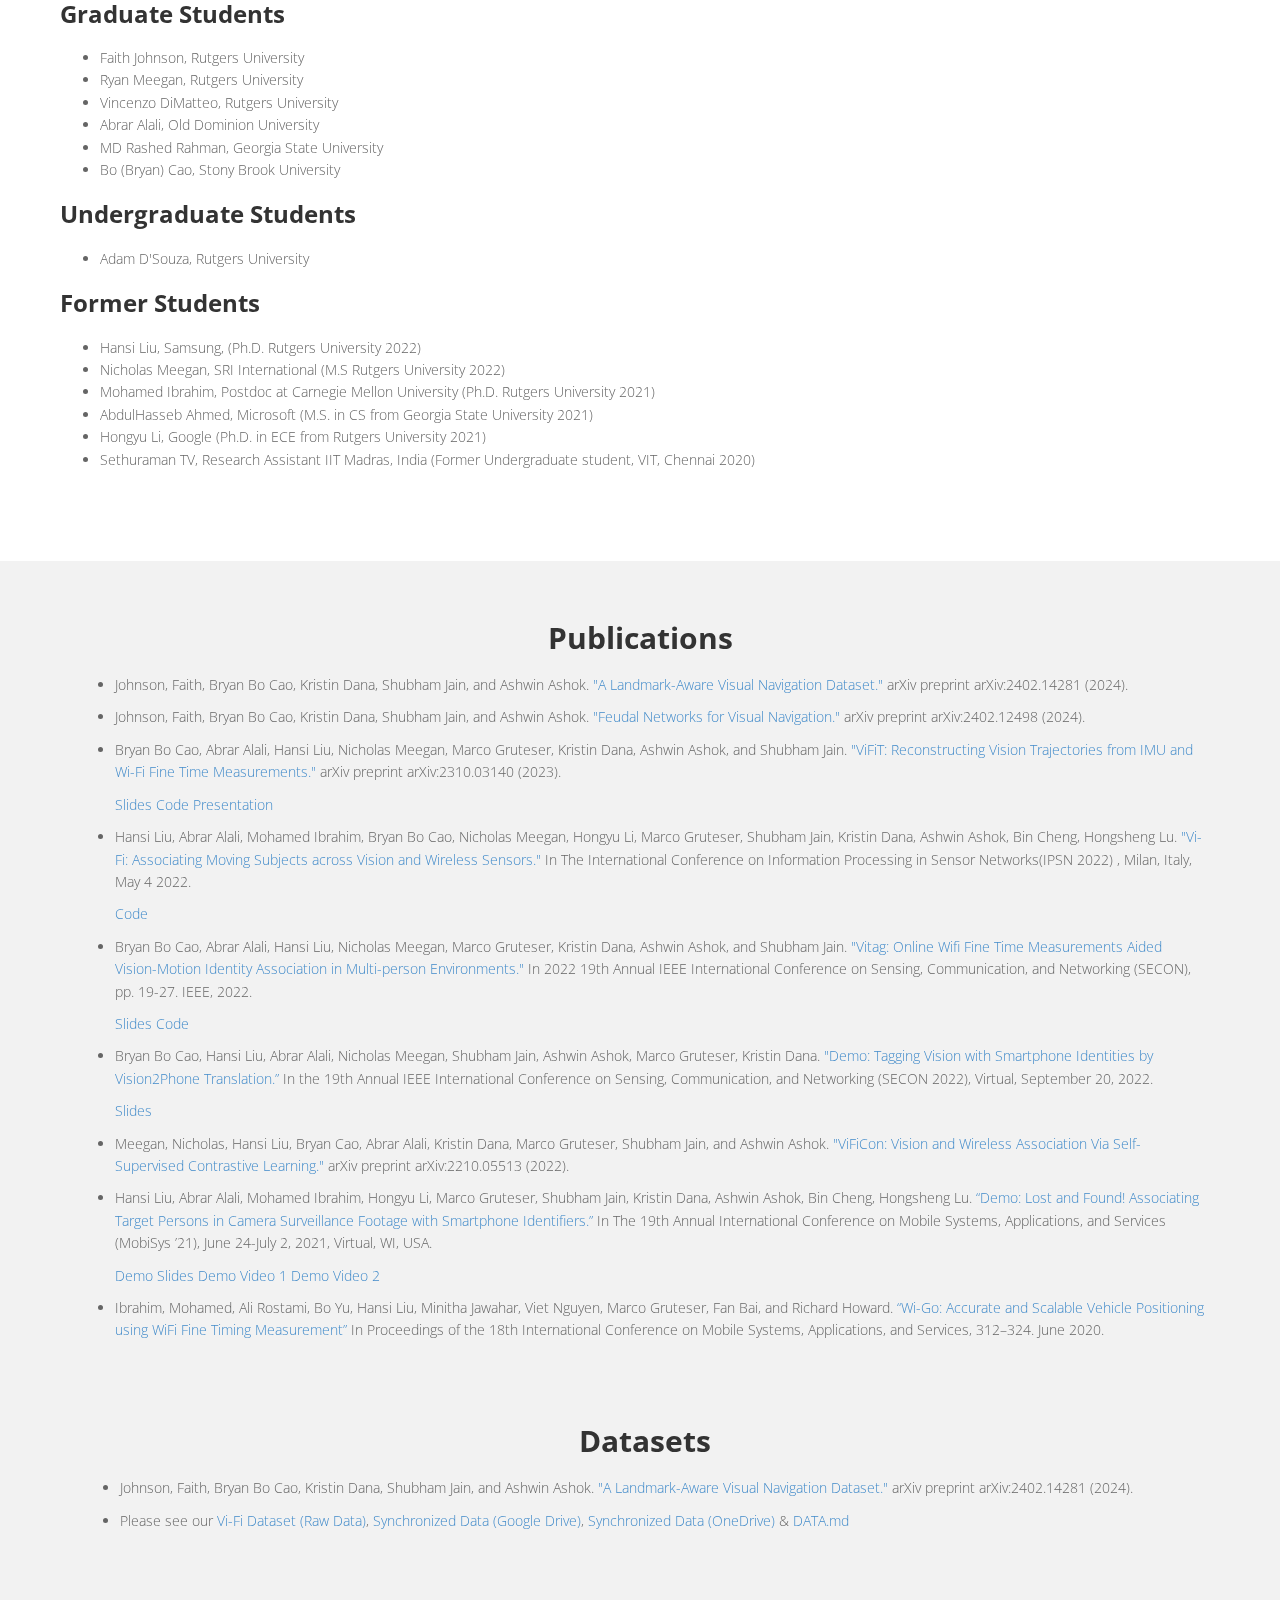
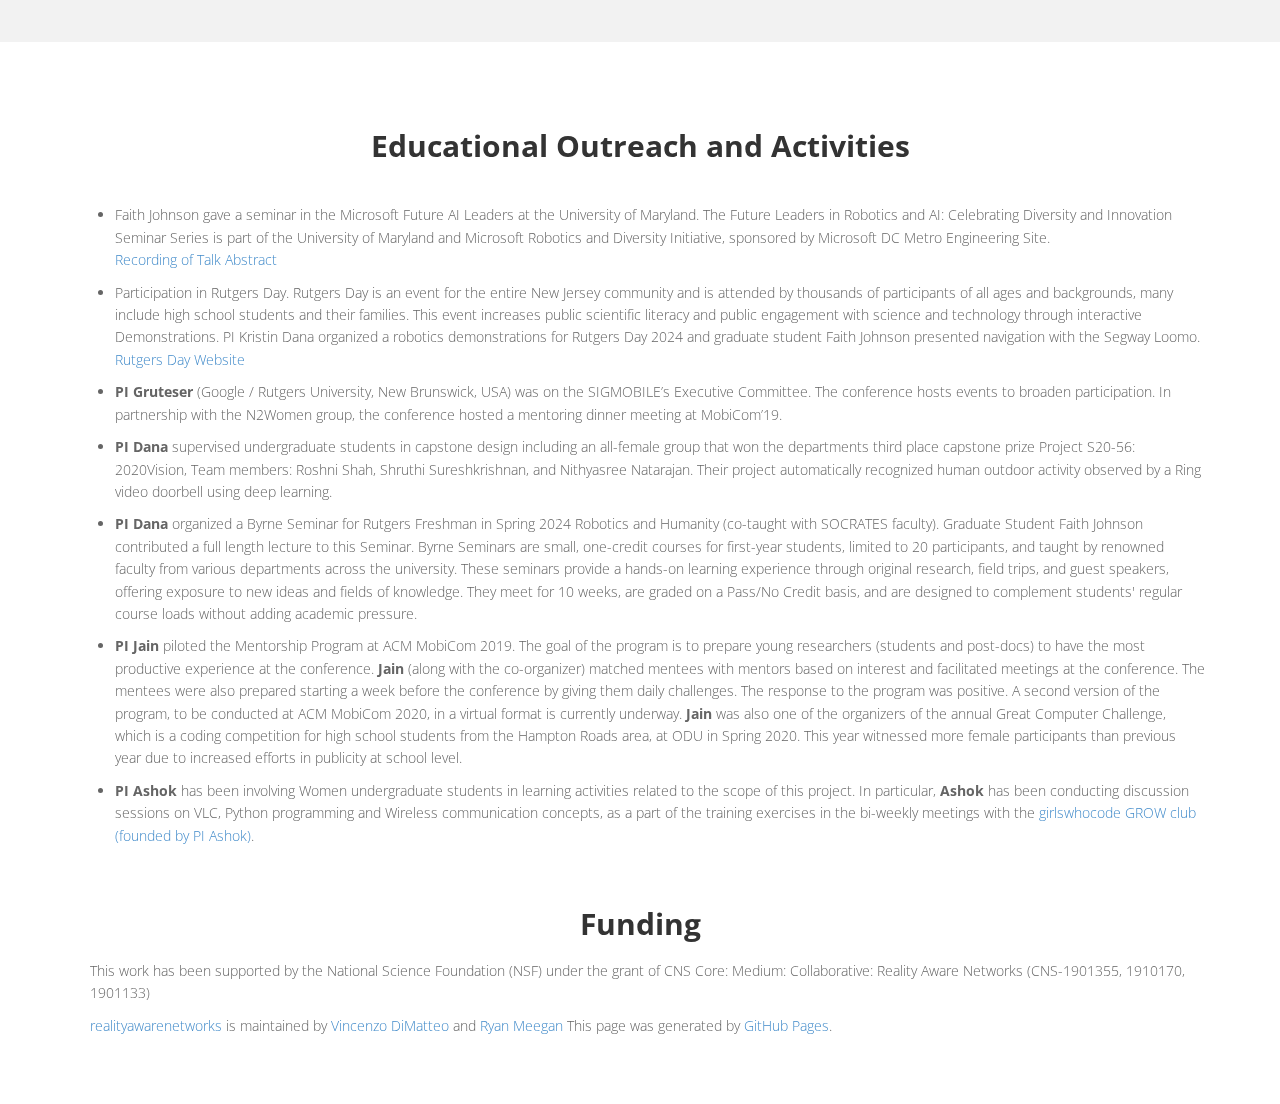
==== commit 890322db: "Updated Formatting" ====
--- a/index.html
+++ b/index.html
@@ -44,7 +44,7 @@
 		<ul class="slides">
 			<li>
 				<video autoplay loop muted playsinline>
-					<source src="vid/router.mp4" type="video/mp4">
+					<source src="vid/network_switch.mp4" type="video/mp4">
 					Your browser does not support the video tag.
 				</video>
 				<div class="flex-caption">
@@ -74,30 +74,31 @@
             </ul>
         </div>
 	end slider -->
- 
+
+	<section class="callaction">
+		<div class="container">
+			<div class="row">
+				<div class="col-lg-22">
+					<div class="alignleft">
+						<h1 class="snop_title">Synopsis</h1>
+						<br><br>
+						<p class="snop_text">This project seeks to improve the robustness of wireless sensing and networking technologies through a reality-aware wireless architecture that blends networking and sensing. Robust perception and high-bandwidth networking benefit innovations across a diverse spectrum of high-impact areas including mixed-reality, robotics, and automated vehicles. For example, the use of such techniques to enhance driver assistance systems or automated vehicles has the potential to save numerous lives. In addition to disseminating results through scholarly publication, the project will engage the wireless and automotive industry to facilitate the technology transfer. The project also includes a set of integrated education and broadening participation activities to engage and retain students from underrepresented groups through internship programs, educational and outreach activities at each participating institution.</p>
+						<br><br>
+						<p class="snop_text">As wireless sensing and networking technologies make significant strides in today’s world, applications such as automated driving or augmented reality are increasingly involving rich sensing of the environment with unprecedented network requirements. Existing approaches that strictly separate the network stack and the perception component face challenges in providing robust perception and high-bandwidth networking. To address this, this project develops and studies a reality-aware wireless architecture that blends networking and sensing components, rather than isolating them. This approach exploits sensor information and scene geometry to provide improved and more predictable wireless network performance. It also uses information received over the network to aid perception functions such as object recognition and point correspondence. The team first explores the design space of network architectures for blending perception and communication by designing low-energy tags and visual signaling strategies. The team then develops Simultaneous Localization and Mapping(SLAM) algorithms that blends conventional strategies with network information to enhance robustness. It also designs geometric matching techniques to enhance object association in images with network information. At the network and link layers, the system will exploit knowledge about physical obstacles and the surrounding geometry obtained from camera views and other sensors to provide more predictable and seamless high-bandwidth coverage. The outcomes from the thrusts are integrated into a Reality-Aware Network(RAN) architecture that exploits information about the environment gathered via sensors. The architecture is implemented and evaluated in indoor and outdoor experiments, culminating in a validation on the Platform for Advanced Wireless Research (PAWR) COSMOS testbed.</p>
+					</div>
+				</div>
+			</div>
+		</div>
+	</section>
+
 	</section>
 	<section class="callaction">
 	<div class="container">
 		<div class="row">
 			<div class="col-lg-22">
-				<div class="alignleft"><h1 class="alignleft">Synopsis</h1>This project seeks to improve the robustness of wireless sensing and networking technologies through a reality-aware wireless architecture that blends networking and sensing. Robust perception and high-bandwidth networking benefit innovations across a diverse spectrum of high-impact areas including mixed-reality, robotics, and automated vehicles. For example, the use of such techniques to enhance driver assistance systems or automated vehicles has the potential to save numerous lives. In addition to disseminating results through scholarly publication, the project will engage the wireless and automotive industry to facilitate the technology transfer. The project also includes a set of integrated education and broadening participation activities to engage and retain students from underrepresented groups through internship programs, educational and outreach activities at each participating institution.
-
-					<br><br>As wireless sensing and networking technologies make significant strides in today’s world, applications such as automated driving or augmented reality are increasingly involving rich sensing of the environment with unprecedented network requirements. Existing approaches that strictly separate the network stack and the perception component face challenges in providing robust perception and high-bandwidth networking. To address this, this project develops and studies a reality-aware wireless architecture that blends networking and sensing components, rather than isolating them. This approach exploits sensor information and scene geometry to provide improved and more predictable wireless network performance. It also uses information received over the network to aid perception functions such as object recognition and point correspondence. The team first explores the design space of network architectures for blending perception and communication by designing low-energy tags and visual signaling strategies. The team then develops Simultaneous Localization and Mapping(SLAM) algorithms that blends conventional strategies with network information to enhance robustness. It also designs geometric matching techniques to enhance object association in images with network information. At the network and link layers, the system will exploit knowledge about physical obstacles and the surrounding geometry obtained from camera views and other sensors to provide more predictable and seamless high-bandwidth coverage. The outcomes from the thrusts are integrated into a Reality-Aware Network(RAN) architecture that exploits information about the environment gathered via sensors. The architecture is implemented and evaluated in indoor and outdoor experiments, culminating in a validation on the Platform for Advanced Wireless Research (PAWR) COSMOS testbed.</div>
-				
-			</div>
-		</div>
-	</div>
-	</section>
-	
-
-	</section>
-	<section class="callaction">
-	<div class="container">
-		<div class="row">
-			<div class="col-lg-22">
-				<div class="alignleft"><h1 class="alignleft">Personnel</h1>
-
-					<div class="alignleft"><h2 class="alignleft">Principal Investigators</h2>
+				<div class="alignleft"><h1 class="aligncenter">Personnel</h1>
+					<br><br>
+					<div class="alignleft"><h3 class="alignleft">Principal Investigators</h3>
 						<ul>
 							<li><a href="https://www.ece.rutgers.edu/kristin-dana">Dr. Kristin Dana, Professor in the Dept. of ECE at Rutgers University</a></li>
 							<li><a href="http://www.winlab.rutgers.edu/~gruteser/">Dr. Marco Gruteser, Research Scientist at Google (Prev. Professor in the Dept. of ECE at Rutgers University)</a></li>
@@ -106,7 +107,7 @@
 							<li><a href="http://ashwinashok.com">Dr. Ashwin Ashok, Assistant Professor in the Dept. of CS, Georgia State University</a></li>
 						  </ul>
 						
-					<div class="alignleft"><h2 class="alignleft"> Graduate Students </h2>
+					<div class="alignleft"><h3 class="alignleft"> Graduate Students </h3>
 						<ul>
 							<li>Faith Johnson, Rutgers University</li>
 							<li>Ryan Meegan, Rutgers University</li>
@@ -115,14 +116,15 @@
 							<li>MD Rashed Rahman, Georgia State University</li>
 							<li>Bo (Bryan) Cao, Stony Brook University</li>
 						  </ul>
-					<div class="alignleft"><h2 class="alignleft"> Undergraduate Students </h2>
+					<div class="alignleft"><h3 class="alignleft"> Undergraduate Students </h3>
 						<ul>
 							<li>Adam D'Souza, Rutgers University</li>
 						</ul>
 
-					<div class="alignleft"><h2 class="alignleft"> Former Students </h2>
+					<div class="alignleft"><h3 class="alignleft"> Former Students </h3>
 						<ul>
 						<li>Hansi Liu, Samsung, (Ph.D. Rutgers University 2022)</li>
+						<li>Nicholas Meegan, SRI International (M.S Rutgers University 2022)</li>
 						<li>Mohamed Ibrahim, Postdoc at Carnegie Mellon University (Ph.D. Rutgers University 2021)</li>
 						<li>AbdulHasseb Ahmed, Microsoft (M.S. in CS from Georgia State University 2021)</li>
 						<li>Hongyu Li, Google (Ph.D. in ECE from Rutgers University 2021)</li>
@@ -149,45 +151,43 @@
 				<div class="aligncenter"><h2 class="aligncenter">Publications</h2></div>
 				<ul>
 				  <li>
+					<p>Johnson, Faith, Bryan Bo Cao, Kristin Dana, Shubham Jain, and Ashwin Ashok. <a href=https://arxiv.org/abs/2402.14281>"A Landmark-Aware Visual Navigation Dataset."</a> arXiv preprint arXiv:2402.14281 (2024).</p>
+				  </li>
+				  <li>
+					<p>Johnson, Faith, Bryan Bo Cao, Kristin Dana, Shubham Jain, and Ashwin Ashok. <a href=https://arxiv.org/abs/2402.12498>"Feudal Networks for Visual Navigation."</a> arXiv preprint arXiv:2402.12498 (2024).</p>
+				  </li>
+				  <li>
+					<p>Bryan Bo Cao, Abrar Alali, Hansi Liu, Nicholas Meegan, Marco Gruteser, Kristin Dana, Ashwin Ashok, and Shubham Jain. <a href=https://arxiv.org/abs/2310.03140>"ViFiT: Reconstructing Vision Trajectories from IMU and Wi-Fi Fine Time Measurements."</a> arXiv preprint arXiv:2310.03140 (2023).</p>
+
+					<p><a href="https://docs.google.com/presentation/d/1ICOyCk__dErtpvLKCEz73hzmRii7fVKOVxHsDE7Smrk/edit?usp=sharing">Slides</a> <a href="https://github.com/bryanbocao/vifit">Code</a> <a href="https://drive.google.com/file/d/1A-MvqHgU9udUhXe864p2FQblAMS2q3uO/view?usp=drive_link">Presentation</a></p>
+				  </li>
+				  <li>
+					<p>Hansi Liu, Abrar Alali, Mohamed Ibrahim, Bryan Bo Cao, Nicholas Meegan, Hongyu Li, Marco Gruteser, Shubham Jain, Kristin Dana, Ashwin Ashok, Bin Cheng, Hongsheng Lu. <a href=https://ieeexplore.ieee.org/document/9826015>"Vi-Fi: Associating Moving Subjects across Vision and Wireless Sensors."</a> In The International Conference on Information Processing in Sensor Networks(IPSN 2022) , Milan, Italy, May 4 2022.</p>
+				  
+					<p><a href="https://github.com/vifi2021/Vi-Fi">Code</a></p>
+				  </li>
+				  <li>
+					<p>Bryan Bo Cao, Abrar Alali, Hansi Liu, Nicholas Meegan, Marco Gruteser, Kristin Dana, Ashwin Ashok, and Shubham Jain. <a href=https://ieeexplore.ieee.org/abstract/document/9918171>"Vitag: Online Wifi Fine Time Measurements Aided Vision-Motion Identity Association in Multi-person Environments."</a> In 2022 19th Annual IEEE International Conference on Sensing, Communication, and Networking (SECON), pp. 19-27. IEEE, 2022.</p>
+					
+					<p><a href="https://docs.google.com/presentation/d/1GKwpigRg_Oxold2e3ZxjXOIp7bOsj5YQPPaLt9aee_o/edit?usp=sharing">Slides</a> <a href="https://github.com/bryanbocao/vitag">Code</a></p>
+				  </li>
+				  <li>
+					<p>Bryan Bo Cao, Hansi Liu, Abrar Alali, Nicholas Meegan, Shubham Jain, Ashwin Ashok, Marco Gruteser, Kristin Dana. <a href="https://secon2022.ieee-secon.org/program/">"Demo: Tagging Vision with Smartphone Identities by Vision2Phone Translation.”</a> In the 19th Annual IEEE International Conference on Sensing, Communication, and Networking (SECON 2022), Virtual, September 20, 2022.</p>
+				
+					<p><a href="https://docs.google.com/presentation/d/1r-PGJpESl7-ixbDCqIrKMlH3BOrCD239RWsX97KVIW4/edit?usp=sharing">Slides</a></p>
+				  </li>				 
+				  <li>
 					<p>Meegan, Nicholas, Hansi Liu, Bryan Cao, Abrar Alali, Kristin Dana, Marco Gruteser, Shubham Jain, and Ashwin Ashok. <a href=https://arxiv.org/abs/2210.05513>"ViFiCon: Vision and Wireless Association Via Self-Supervised Contrastive Learning."</a> arXiv preprint arXiv:2210.05513 (2022).</p>
 				  </li>
 				  <li>
-					<p>Johnson, Faith, Bryan Bo Cao, Kristin Dana, Shubham Jain, and Ashwin Ashok. <a href=https://arxiv.org/abs/2402.12498>"Feudal Networks for Visual Navigation."</a> arXiv preprint arXiv:2402.12498 (2024).</p>
-				  </li>
-				  <li>
-					<p>Cao, Bryan Bo, Abrar Alali, Hansi Liu, Nicholas Meegan, Marco Gruteser, Kristin Dana, Ashwin Ashok, and Shubham Jain. <a href=https://ieeexplore.ieee.org/abstract/document/9918171>"Vitag: Online wifi fine time measurements aided vision-motion identity association in multi-person environments."</a> In 2022 19th Annual IEEE International Conference on Sensing, Communication, and Networking (SECON), pp. 19-27. IEEE, 2022.</p>
-				  </li>
-				  <li>
-					<p>Ibrahim, Mohamed, Ali Rostami, Bo Yu, Hansi Liu, Minitha Jawahar, Viet Nguyen, Marco Gruteser, Fan Bai, and Richard Howard. <a href="https://github.com/ashwinashok/realityawarenetworks/blob/master/files/Wi-Go_%20Accurate%20and%20Scalable%20Vehicle%20Positioning%20using%20WiFi%20Fine%20Timing%20Measurement.pdf">“Wi-Go: accurate and scalable vehicle positioning using WiFi fine timing measurement”</a> In Proceedings of the 18th International Conference on Mobile Systems, Applications, and Services, 312–324. June 2020.</p>
-				  </li>
-				  <li>
-					<p>Hansi Liu, Abrar Alali, Mohamed Ibrahim, Hongyu Li, Marco Gruteser, Shubham Jain, Kristin Dana, Ashwin Ashok, Bin Cheng, Hongsheng Lu. <a href="http://winlab.rutgers.edu/~hansiiii/papers/mobisys21/Mobisys21_demo__Camera_Ready_.pdf">“Demo: Lost and Found! Associating Target Persons in Camera Surveillance Footage with Smartphone Identifiers.”</a> In The 19th Annual International Conference on Mobile Systems, Applications, and Services (MobiSys ’21), June 24-July 2, 2021, Virtual, WI, USA.</p>
+					<p>Hansi Liu, Abrar Alali, Mohamed Ibrahim, Hongyu Li, Marco Gruteser, Shubham Jain, Kristin Dana, Ashwin Ashok, Bin Cheng, Hongsheng Lu. <a href="https://dl.acm.org/doi/10.1145/3458864.3466904">“Demo: Lost and Found! Associating Target Persons in Camera Surveillance Footage with Smartphone Identifiers.”</a> In The 19th Annual International Conference on Mobile Systems, Applications, and Services (MobiSys ’21), June 24-July 2, 2021, Virtual, WI, USA.</p>
 				
 					<p><a href="https://drive.google.com/drive/folders/1PLy5vKYdacEanCqgKIehxY_guWesTMPo?usp=sharing">Demo Slides Demo Video 1 Demo Video 2</a></p>
-				  </li>
-				  <li>
-					<p>Hansi Liu, Abrar Alali, Mohamed Ibrahim, Bryan Bo Cao, Nicholas Meegan, Hongyu Li, Marco Gruteser, Shubham Jain, Kristin Dana, Ashwin Ashok, Bin Cheng, Hongsheng Lu.
-				<a href="https://winlab.rutgers.edu/~hansiiii/papers/ViFi_Paper___IPSN_2022__Camera_Ready_.pdf">“Vi-Fi: Associating Moving Subjects across Vision and Wireless Sensors”</a>. In The International Conference on Information Processing in Sensor Networks(IPSN 2022) , Milan, Italy, May 4 2022.</p>
-				
-					<p><a href="https://github.com/vifi2021/Vi-Fi">Code</a></p>
-				  </li>
-				  <li>
-					<p>Bryan Bo Cao, Hansi Liu, Abrar Alali, Nicholas Meegan, Shubham Jain, Ashwin Ashok, Marco Gruteser, Kristin Dana. <a href="https://drive.google.com/file/d/1bNIvgbp-KBZbdAYT7Xj5UoQmglQZTw67/view?usp=sharing">“ViTag: Online WiFi Fine Time Measurements Aided Vision-Motion Identity Association in Multi-person Environments”</a> In the 19th Annual IEEE International Conference on Sensing, Communication, and Networking (SECON 2022), Virtual, September 20, 2022.</p>
-				
-					<p><a href="https://docs.google.com/presentation/d/1GKwpigRg_Oxold2e3ZxjXOIp7bOsj5YQPPaLt9aee_o/edit?usp=sharing">Slides</a> <a href="https://github.com/bryanbocao/vitag">Code</a></p>
-				  </li>
-				  <li>
-					<p>Bryan Bo Cao, Hansi Liu, Abrar Alali, Nicholas Meegan, Shubham Jain, Ashwin Ashok, Marco Gruteser, Kristin Dana. <a href="https://drive.google.com/file/d/1ynsZ-DH8GBDef4GiDlniP7jTlfxdkLDL/view?usp=sharing">“Demo: Tagging Vision with Smartphone Identities by Vision2Phone Translation”</a> (<strong><a href="https://secon2022.ieee-secon.org/program/">Best Demonstration Award</a></strong>) In the 19th Annual IEEE International Conference on Sensing, Communication, and Networking (SECON 2022), Virtual, September 20, 2022.</p>
-				
-					<p><a href="https://docs.google.com/presentation/d/1r-PGJpESl7-ixbDCqIrKMlH3BOrCD239RWsX97KVIW4/edit?usp=sharing">Slides</a></p>
-				  </li>
-				  <li>
-					<p>Bryan Bo Cao, Abrar Alali, Hansi Liu, Nicholas Meegan, Marco Gruteser, Kristin Dana, Ashwin Ashok, Shubham Jain, <a href="https://dl.acm.org/doi/abs/10.1145/3615984.3616503">“ViFiT: Reconstructing Vision Trajectories from IMU and Wi-Fi Fine Time Measurements”</a>, 2023 The 29th Annual International Conference On Mobile Computing And Networking (MobiCom), 3rd ACM MobiCom Workshop on Integrated Sensing and Communication Systems for IoT (ISACom), Spain, 2-6 October 2023. <a href="https://arxiv.org/pdf/2310.03140.pdf">arXiv</a></p>
-				
-					<p><a href="https://docs.google.com/presentation/d/1ICOyCk__dErtpvLKCEz73hzmRii7fVKOVxHsDE7Smrk/edit?usp=sharing">Slides</a> <a href="https://github.com/bryanbocao/vifit">Code</a> <a href="https://drive.google.com/file/d/1A-MvqHgU9udUhXe864p2FQblAMS2q3uO/view?usp=drive_link">Presentation</a></p>
+				  </li>	 
+				  <li>
+					<p>Ibrahim, Mohamed, Ali Rostami, Bo Yu, Hansi Liu, Minitha Jawahar, Viet Nguyen, Marco Gruteser, Fan Bai, and Richard Howard. <a href="https://dl.acm.org/doi/10.1145/3386901.3388944">“Wi-Go: Accurate and Scalable Vehicle Positioning using WiFi Fine Timing Measurement”</a> In Proceedings of the 18th International Conference on Mobile Systems, Applications, and Services, 312–324. June 2020.</p>
 				  </li>
 				</ul>
-
 				<br/>
 			</div>
 		</div>
@@ -217,21 +217,23 @@
 			<div class="col-md-12">
 				<div class="aligncenter"><h2 class="aligncenter">Educational Outreach and Activities</h2></div>
 				<br/>
-
 				<ul>
 					<li>
-						Faith Johnson gave a seminar in the Microsoft Future AI Leaders at the University of Maryland
-						<p><a href="https://www.youtube.com/watch?v=cGQtYk70WFs">Recording of Talk</a> <a  href=https://robotics.umd.edu/event/19163/microsoft-future-leaders-in-robotics-and-ai-seminar-series-faith-johnson> Abstract</a></p>
-
+						Faith Johnson gave a seminar in the Microsoft Future AI Leaders at the University of Maryland. The Future Leaders in Robotics and AI: Celebrating Diversity and Innovation Seminar Series is part of the University of Maryland and Microsoft Robotics and Diversity Initiative, sponsored by Microsoft DC Metro Engineering Site.
+						<p><a href="https://www.youtube.com/watch?v=cGQtYk70WFs">Recording of Talk</a> <a href=https://robotics.umd.edu/event/19163/microsoft-future-leaders-in-robotics-and-ai-seminar-series-faith-johnson> Abstract</a></p>
 					</li>
 					<li>
-						<p>Participation in Rutgers Day (Additonal information/ link needed)</p>
+						Participation in Rutgers Day. Rutgers Day is an event for the entire New Jersey community and is attended by thousands of participants of all ages and backgrounds, many include high school students and their families. This event increases public scientific literacy and public engagement with science and technology through interactive Demonstrations. PI Kristin Dana organized a robotics demonstrations for Rutgers Day 2024 and graduate student Faith Johnson presented navigation with the Segway Loomo.
+						<p><a href=https://newbrunswick.rutgers.edu/rutgers-day>Rutgers Day Website</a></p>
 					</li>
 						<li>
 						  <p><strong>PI Gruteser</strong> (Google / Rutgers University, New Brunswick, USA) was on the SIGMOBILE’s Executive Committee. The conference hosts events to broaden participation. In partnership with the N2Women group, the conference hosted a mentoring dinner meeting at MobiCom’19.</p>
 						</li>
 						<li>
 						  <p><strong>PI Dana</strong> supervised undergraduate students in capstone design including an all-female group that won the departments third place capstone prize Project S20-56: 2020Vision, Team members: Roshni Shah, Shruthi Sureshkrishnan, and Nithyasree Natarajan. Their project automatically recognized human outdoor activity observed by a Ring video doorbell using deep learning.</p>
+						</li>
+						<li>
+						<p><strong>PI Dana</strong> organized a Byrne Seminar for Rutgers Freshman in Spring 2024 Robotics and Humanity (co-taught with SOCRATES faculty). Graduate Student Faith Johnson contributed a full length lecture to this Seminar. Byrne Seminars are small, one-credit courses for first-year students, limited to 20 participants, and taught by renowned faculty from various departments across the university. These seminars provide a hands-on learning experience through original research, field trips, and guest speakers, offering exposure to new ideas and fields of knowledge. They meet for 10 weeks, are graded on a Pass/No Credit basis, and are designed to complement students' regular course loads without adding academic pressure.</p>
 						</li>
 						<li>
 						  <p><strong>PI Jain</strong> piloted the Mentorship Program at ACM MobiCom 2019. The goal of the program is to prepare young researchers (students and post-docs) to have the most productive experience at the conference. <strong>Jain</strong> (along with the co-organizer) matched mentees with mentors based on interest and facilitated meetings at the conference. The mentees were also prepared starting a week before the conference by giving them daily challenges. The response to the program was positive. A second version of the program, to be conducted at ACM MobiCom 2020, in a virtual format is currently underway. <strong>Jain</strong> was also one of the organizers of the annual Great Computer Challenge, which
--- a/css/style.css
+++ b/css/style.css
@@ -193,6 +193,14 @@
    padding: 3px 12px;
 }
 
+.snop_title {
+    text-align: center;
+}
+
+.snop_text {
+    text-align: left;
+}
+
 /* --- menu --- */
 
 header .navigation {
@@ -336,14 +344,12 @@
 zoom: 1;
 background-color: transparent; 
 color: #fff; 
-padding: 25px 25px 25px 30px; 
 position: absolute; 
 top: 50%;
 left: 50%;
 transform: translate(-50%, -50%);
 text-align: center;
 z-index: 2;
-font-size: clamp(1rem, 2.5vw, 2.5rem);
 }
 .flex-caption h3 {color: #fff; 
 letter-spacing: 1px; 
@@ -1702,9 +1708,10 @@
 		float:left;
 	}
 
+	/*
 	.flexslider .flex-caption {
 		display:none;
-	}
+	}*/
 
 
 	.cta-text {
@@ -1719,6 +1726,4 @@
 	}
 
 
-}
-
- 
+}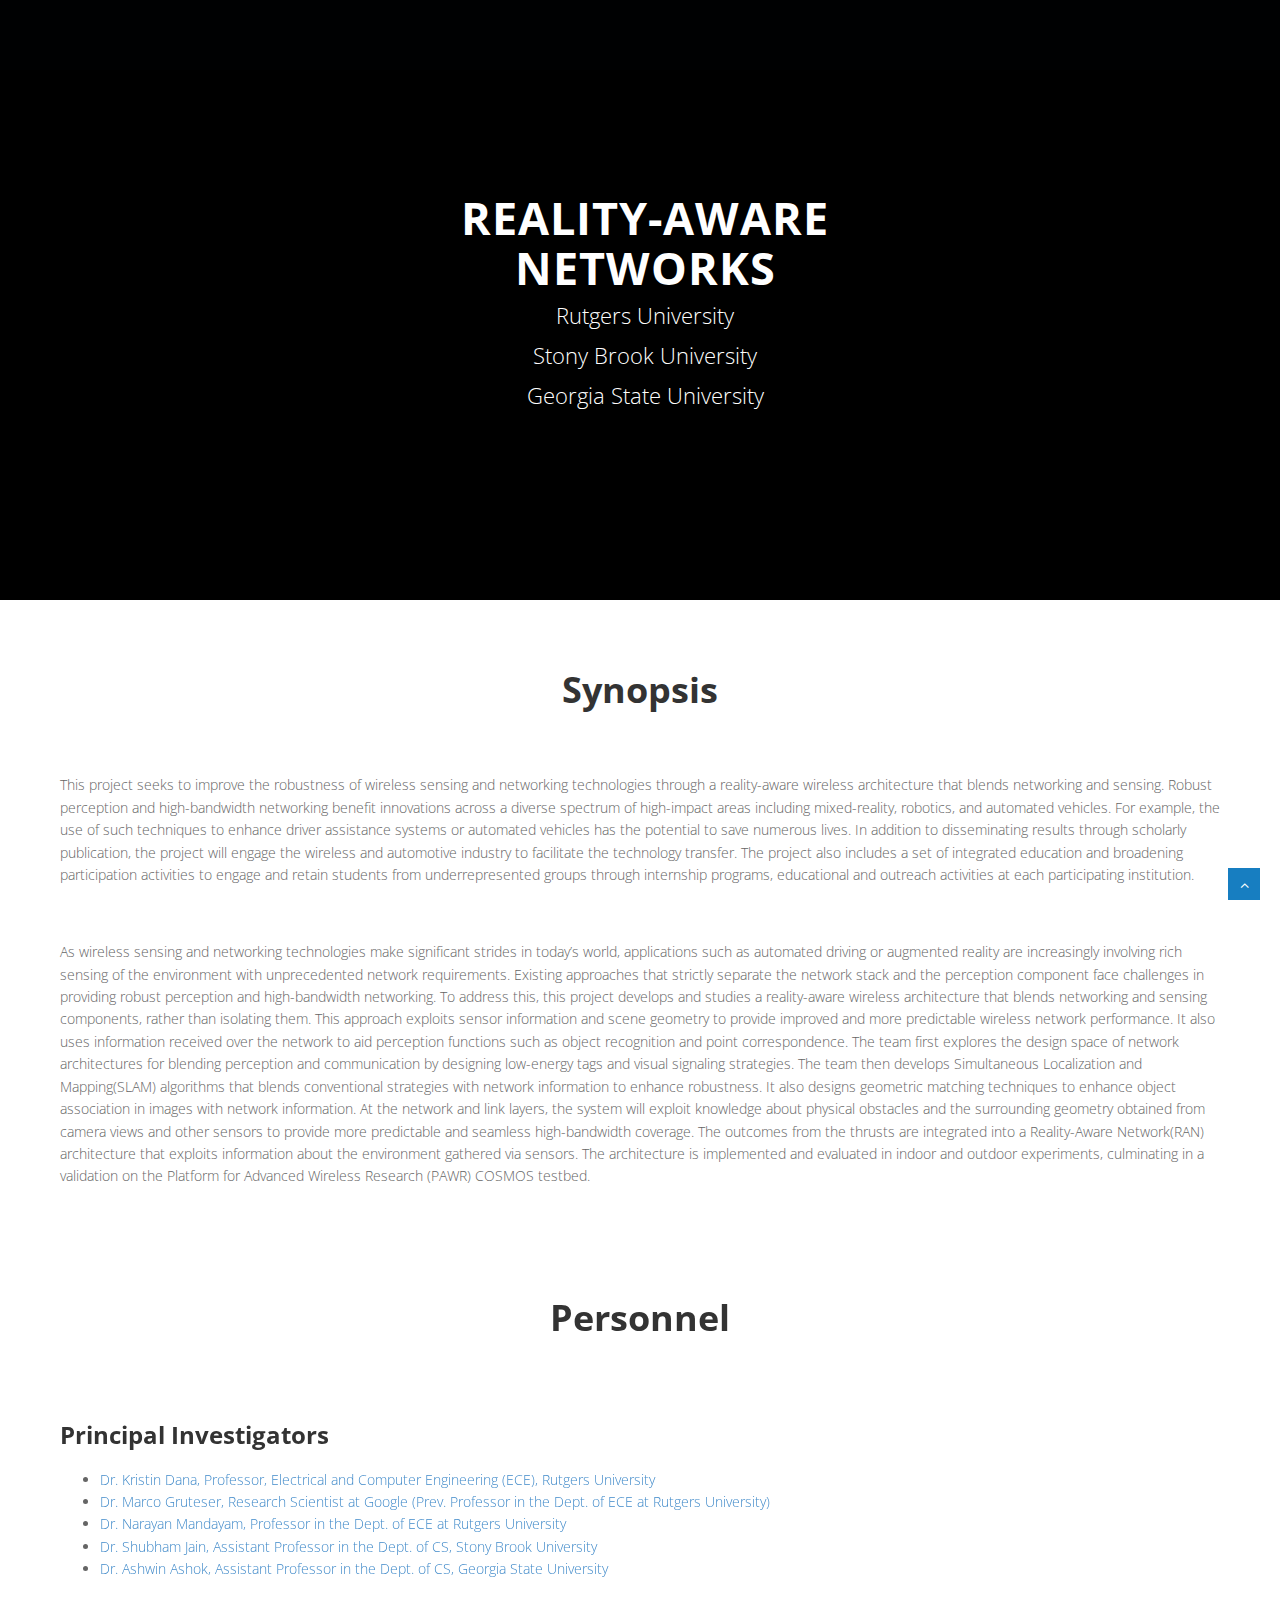
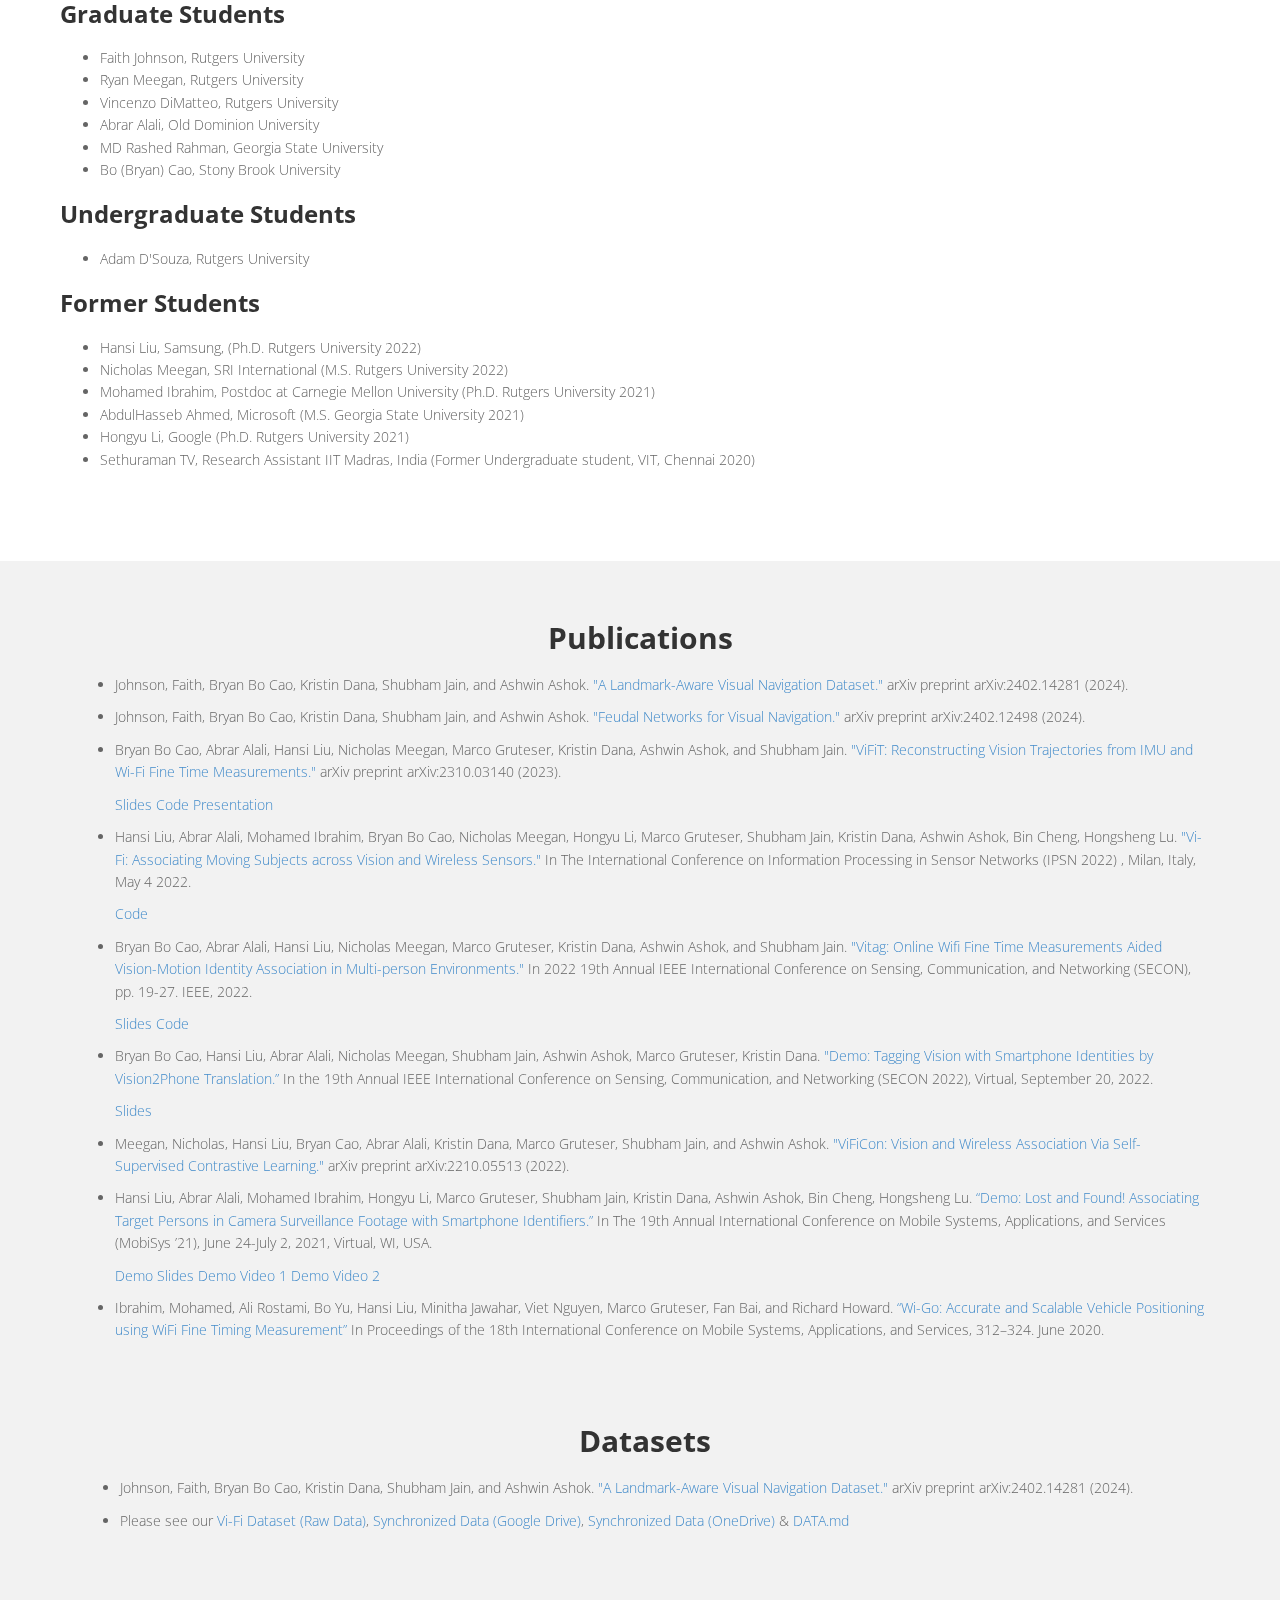
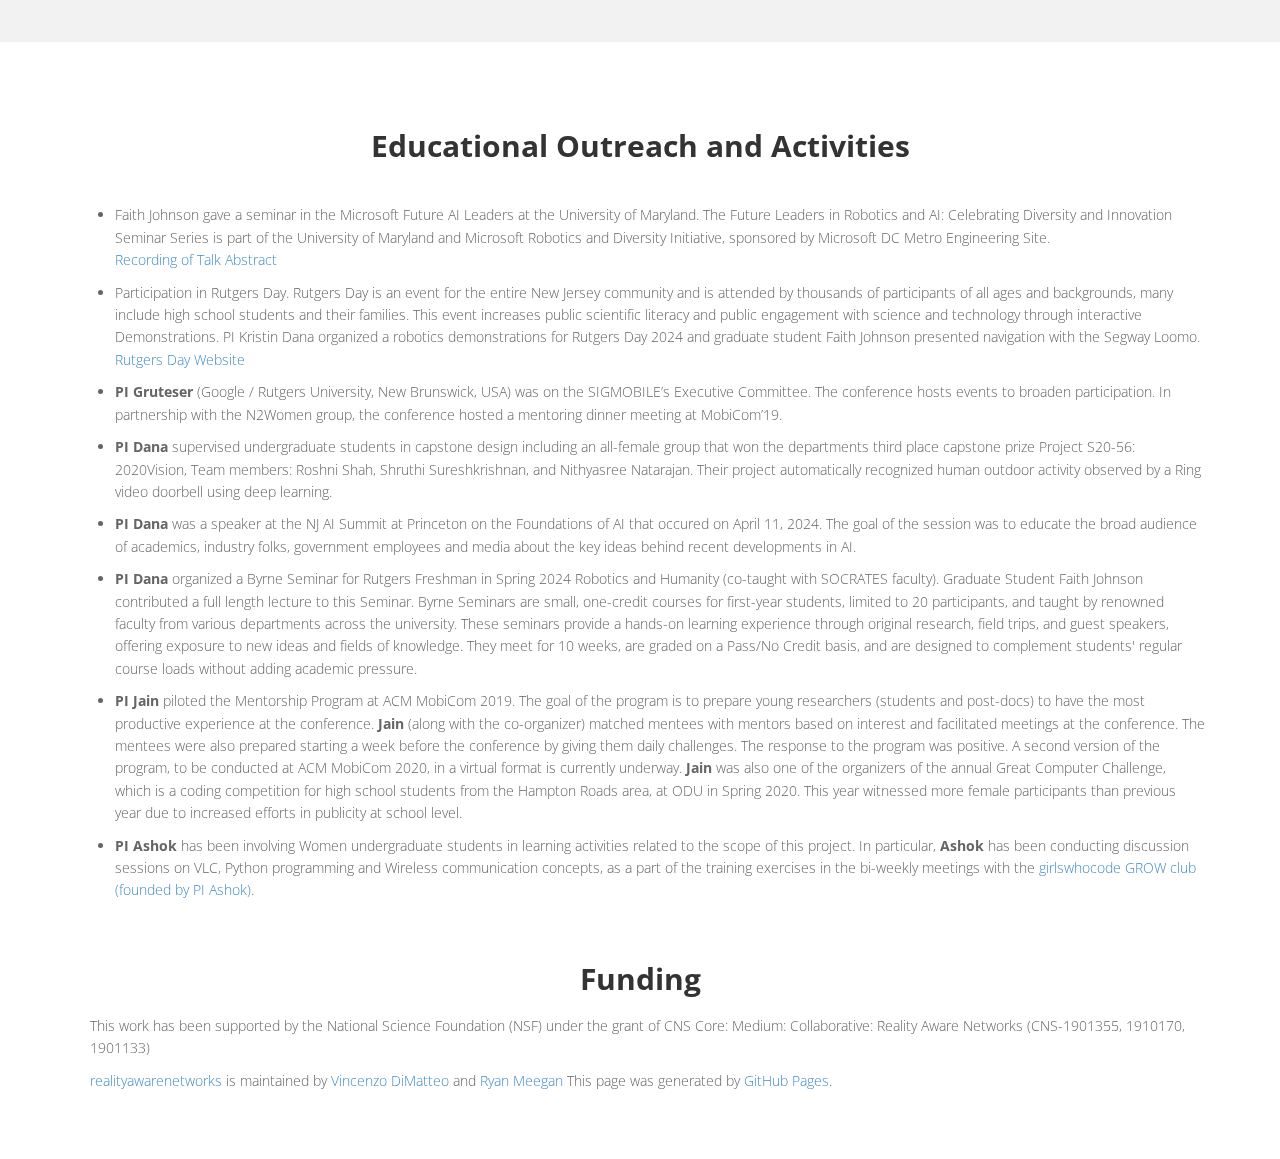
==== commit 43cf9f32: "Updated Educational Outreach and Activities" ====
--- a/index.html
+++ b/index.html
@@ -100,7 +100,7 @@
 					<br><br>
 					<div class="alignleft"><h3 class="alignleft">Principal Investigators</h3>
 						<ul>
-							<li><a href="https://www.ece.rutgers.edu/kristin-dana">Dr. Kristin Dana, Professor in the Dept. of ECE at Rutgers University</a></li>
+							<li><a href="https://www.ece.rutgers.edu/kristin-dana">Dr. Kristin Dana, Professor, Electrical and Computer Engineering (ECE), Rutgers University</a></li>
 							<li><a href="http://www.winlab.rutgers.edu/~gruteser/">Dr. Marco Gruteser, Research Scientist at Google (Prev. Professor in the Dept. of ECE at Rutgers University)</a></li>
 							<li><a href="http://www.winlab.rutgers.edu/~narayan/index.html">Dr. Narayan Mandayam, Professor in the Dept. of ECE at Rutgers University</a></li>
 							<li><a href="http://shubhamjain.net">Dr. Shubham Jain, Assistant Professor in the Dept. of CS, Stony Brook University</a></li>
@@ -124,10 +124,10 @@
 					<div class="alignleft"><h3 class="alignleft"> Former Students </h3>
 						<ul>
 						<li>Hansi Liu, Samsung, (Ph.D. Rutgers University 2022)</li>
-						<li>Nicholas Meegan, SRI International (M.S Rutgers University 2022)</li>
+						<li>Nicholas Meegan, SRI International (M.S. Rutgers University 2022)</li>
 						<li>Mohamed Ibrahim, Postdoc at Carnegie Mellon University (Ph.D. Rutgers University 2021)</li>
-						<li>AbdulHasseb Ahmed, Microsoft (M.S. in CS from Georgia State University 2021)</li>
-						<li>Hongyu Li, Google (Ph.D. in ECE from Rutgers University 2021)</li>
+						<li>AbdulHasseb Ahmed, Microsoft (M.S. Georgia State University 2021)</li>
+						<li>Hongyu Li, Google (Ph.D. Rutgers University 2021)</li>
 						<li>Sethuraman TV, Research Assistant IIT Madras, India (Former Undergraduate student, VIT, Chennai 2020)</li>
 						</ul>
 
@@ -137,7 +137,6 @@
 	</section>
 
 	<section id="content">
-	
 	
 	<div class="container">
 
@@ -162,7 +161,7 @@
 					<p><a href="https://docs.google.com/presentation/d/1ICOyCk__dErtpvLKCEz73hzmRii7fVKOVxHsDE7Smrk/edit?usp=sharing">Slides</a> <a href="https://github.com/bryanbocao/vifit">Code</a> <a href="https://drive.google.com/file/d/1A-MvqHgU9udUhXe864p2FQblAMS2q3uO/view?usp=drive_link">Presentation</a></p>
 				  </li>
 				  <li>
-					<p>Hansi Liu, Abrar Alali, Mohamed Ibrahim, Bryan Bo Cao, Nicholas Meegan, Hongyu Li, Marco Gruteser, Shubham Jain, Kristin Dana, Ashwin Ashok, Bin Cheng, Hongsheng Lu. <a href=https://ieeexplore.ieee.org/document/9826015>"Vi-Fi: Associating Moving Subjects across Vision and Wireless Sensors."</a> In The International Conference on Information Processing in Sensor Networks(IPSN 2022) , Milan, Italy, May 4 2022.</p>
+					<p>Hansi Liu, Abrar Alali, Mohamed Ibrahim, Bryan Bo Cao, Nicholas Meegan, Hongyu Li, Marco Gruteser, Shubham Jain, Kristin Dana, Ashwin Ashok, Bin Cheng, Hongsheng Lu. <a href=https://ieeexplore.ieee.org/document/9826015>"Vi-Fi: Associating Moving Subjects across Vision and Wireless Sensors."</a> In The International Conference on Information Processing in Sensor Networks (IPSN 2022) , Milan, Italy, May 4 2022.</p>
 				  
 					<p><a href="https://github.com/vifi2021/Vi-Fi">Code</a></p>
 				  </li>
@@ -233,7 +232,10 @@
 						  <p><strong>PI Dana</strong> supervised undergraduate students in capstone design including an all-female group that won the departments third place capstone prize Project S20-56: 2020Vision, Team members: Roshni Shah, Shruthi Sureshkrishnan, and Nithyasree Natarajan. Their project automatically recognized human outdoor activity observed by a Ring video doorbell using deep learning.</p>
 						</li>
 						<li>
-						<p><strong>PI Dana</strong> organized a Byrne Seminar for Rutgers Freshman in Spring 2024 Robotics and Humanity (co-taught with SOCRATES faculty). Graduate Student Faith Johnson contributed a full length lecture to this Seminar. Byrne Seminars are small, one-credit courses for first-year students, limited to 20 participants, and taught by renowned faculty from various departments across the university. These seminars provide a hands-on learning experience through original research, field trips, and guest speakers, offering exposure to new ideas and fields of knowledge. They meet for 10 weeks, are graded on a Pass/No Credit basis, and are designed to complement students' regular course loads without adding academic pressure.</p>
+						  <p><strong>PI Dana</strong> was a speaker at the NJ AI Summit at Princeton on the Foundations of AI that occured on April 11, 2024. The goal of the session was to educate the broad audience of academics, industry folks, government employees and media about the key ideas behind recent developments in AI.</p>
+						</li>
+						<li>
+						  <p><strong>PI Dana</strong> organized a Byrne Seminar for Rutgers Freshman in Spring 2024 Robotics and Humanity (co-taught with SOCRATES faculty). Graduate Student Faith Johnson contributed a full length lecture to this Seminar. Byrne Seminars are small, one-credit courses for first-year students, limited to 20 participants, and taught by renowned faculty from various departments across the university. These seminars provide a hands-on learning experience through original research, field trips, and guest speakers, offering exposure to new ideas and fields of knowledge. They meet for 10 weeks, are graded on a Pass/No Credit basis, and are designed to complement students' regular course loads without adding academic pressure.</p>
 						</li>
 						<li>
 						  <p><strong>PI Jain</strong> piloted the Mentorship Program at ACM MobiCom 2019. The goal of the program is to prepare young researchers (students and post-docs) to have the most productive experience at the conference. <strong>Jain</strong> (along with the co-organizer) matched mentees with mentors based on interest and facilitated meetings at the conference. The mentees were also prepared starting a week before the conference by giving them daily challenges. The response to the program was positive. A second version of the program, to be conducted at ACM MobiCom 2020, in a virtual format is currently underway. <strong>Jain</strong> was also one of the organizers of the annual Great Computer Challenge, which
@@ -250,7 +252,7 @@
 	<div class="col-md-12">
 		<div class="aligncenter"><h2 class="aligncenter">Funding</h2></div>
 		<p>This work has been supported by the National Science Foundation (NSF) under the grant of CNS Core: Medium: Collaborative: Reality Aware Networks (CNS-1901355, 1910170, 1901133)</p>
-	<span class="site-footer-owner"><a href="https://github.com/ashwinashok/realityawarenetworks">realityawarenetworks</a> is maintained by <a href="https://github.com/ashwinashok">Vincenzo DiMatteo</a> and <a href=https://github.com/RNGmeg> Ryan Meegan </a></span>
+	<span class="site-footer-owner"><a href="https://github.com/ComputerVisionRutgers/ComputerVisionRutgers.github.io">realityawarenetworks</a> is maintained by <a href="https://github.com/Vman11">Vincenzo DiMatteo</a> and <a href=https://github.com/RNGmeg> Ryan Meegan </a></span>
   
   <span class="site-footer-credits">This page was generated by <a href="https://pages.github.com">GitHub Pages</a>.</span>
 </div>
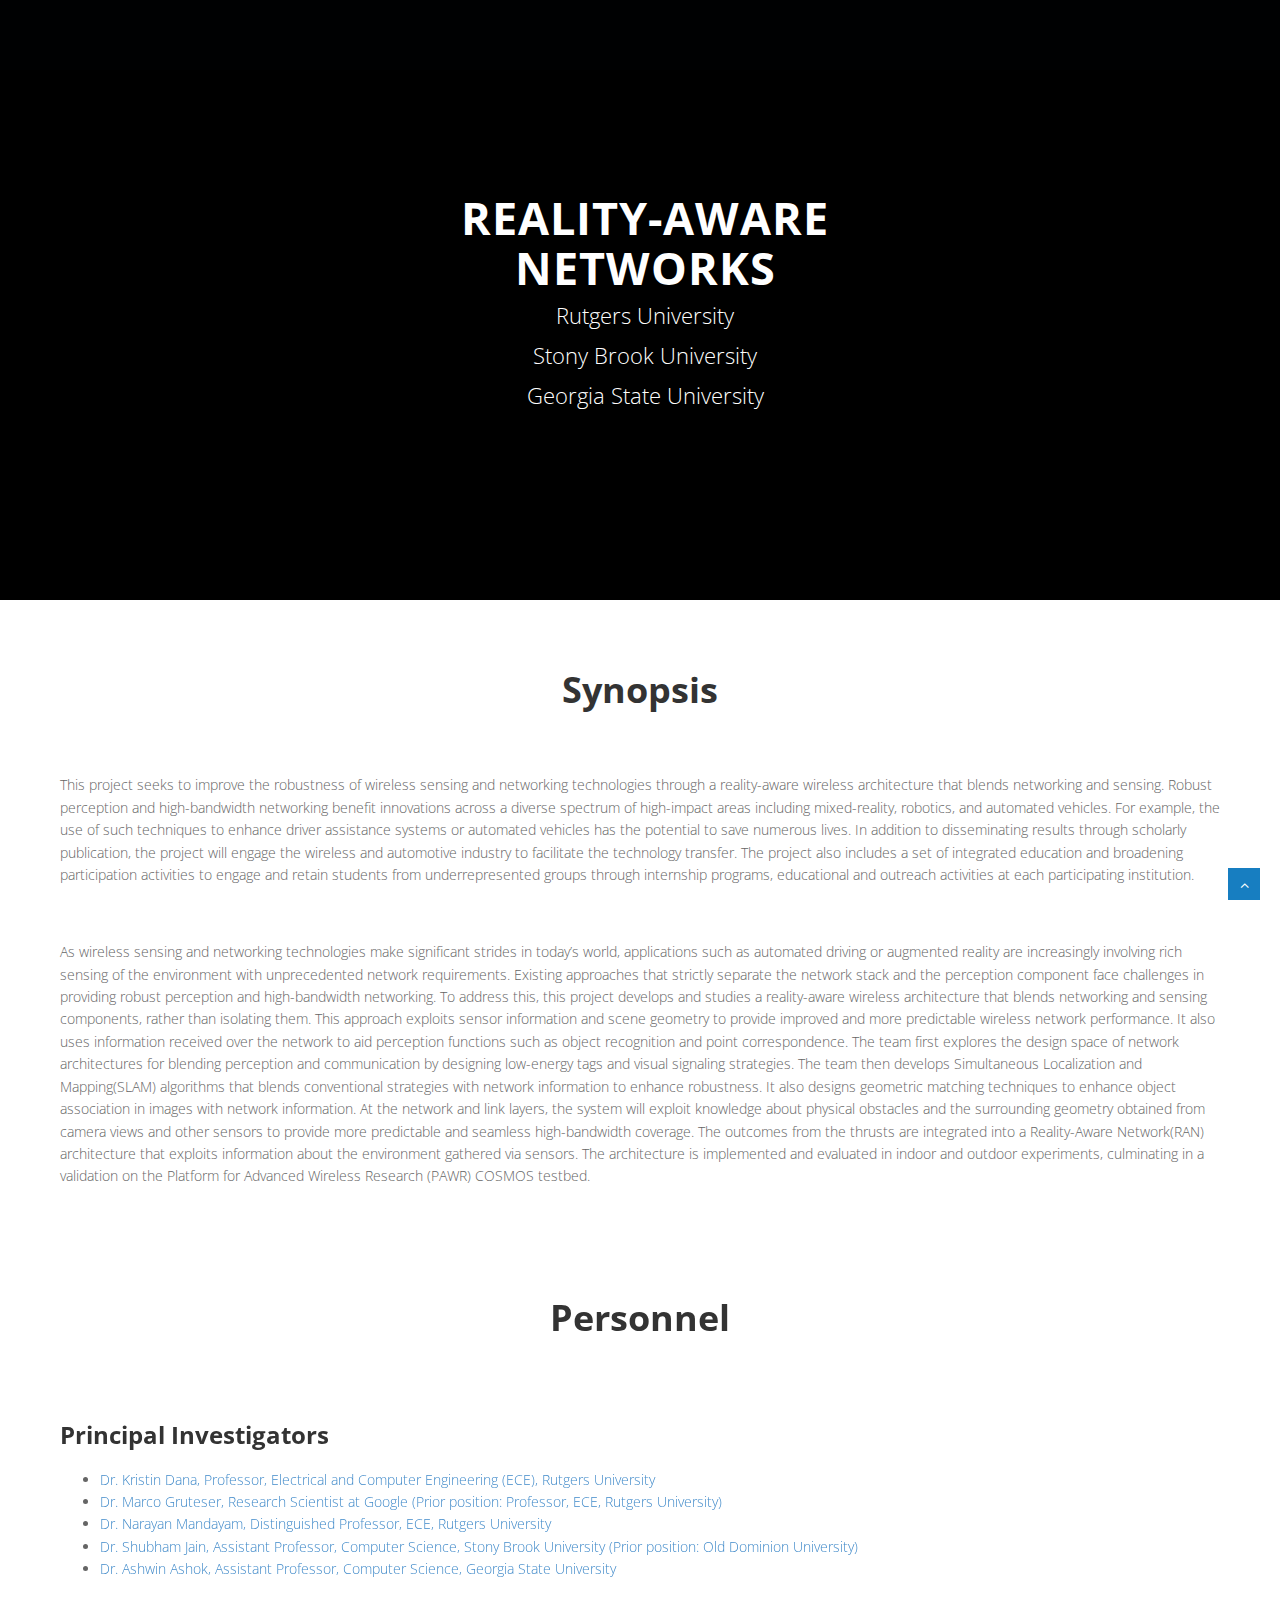
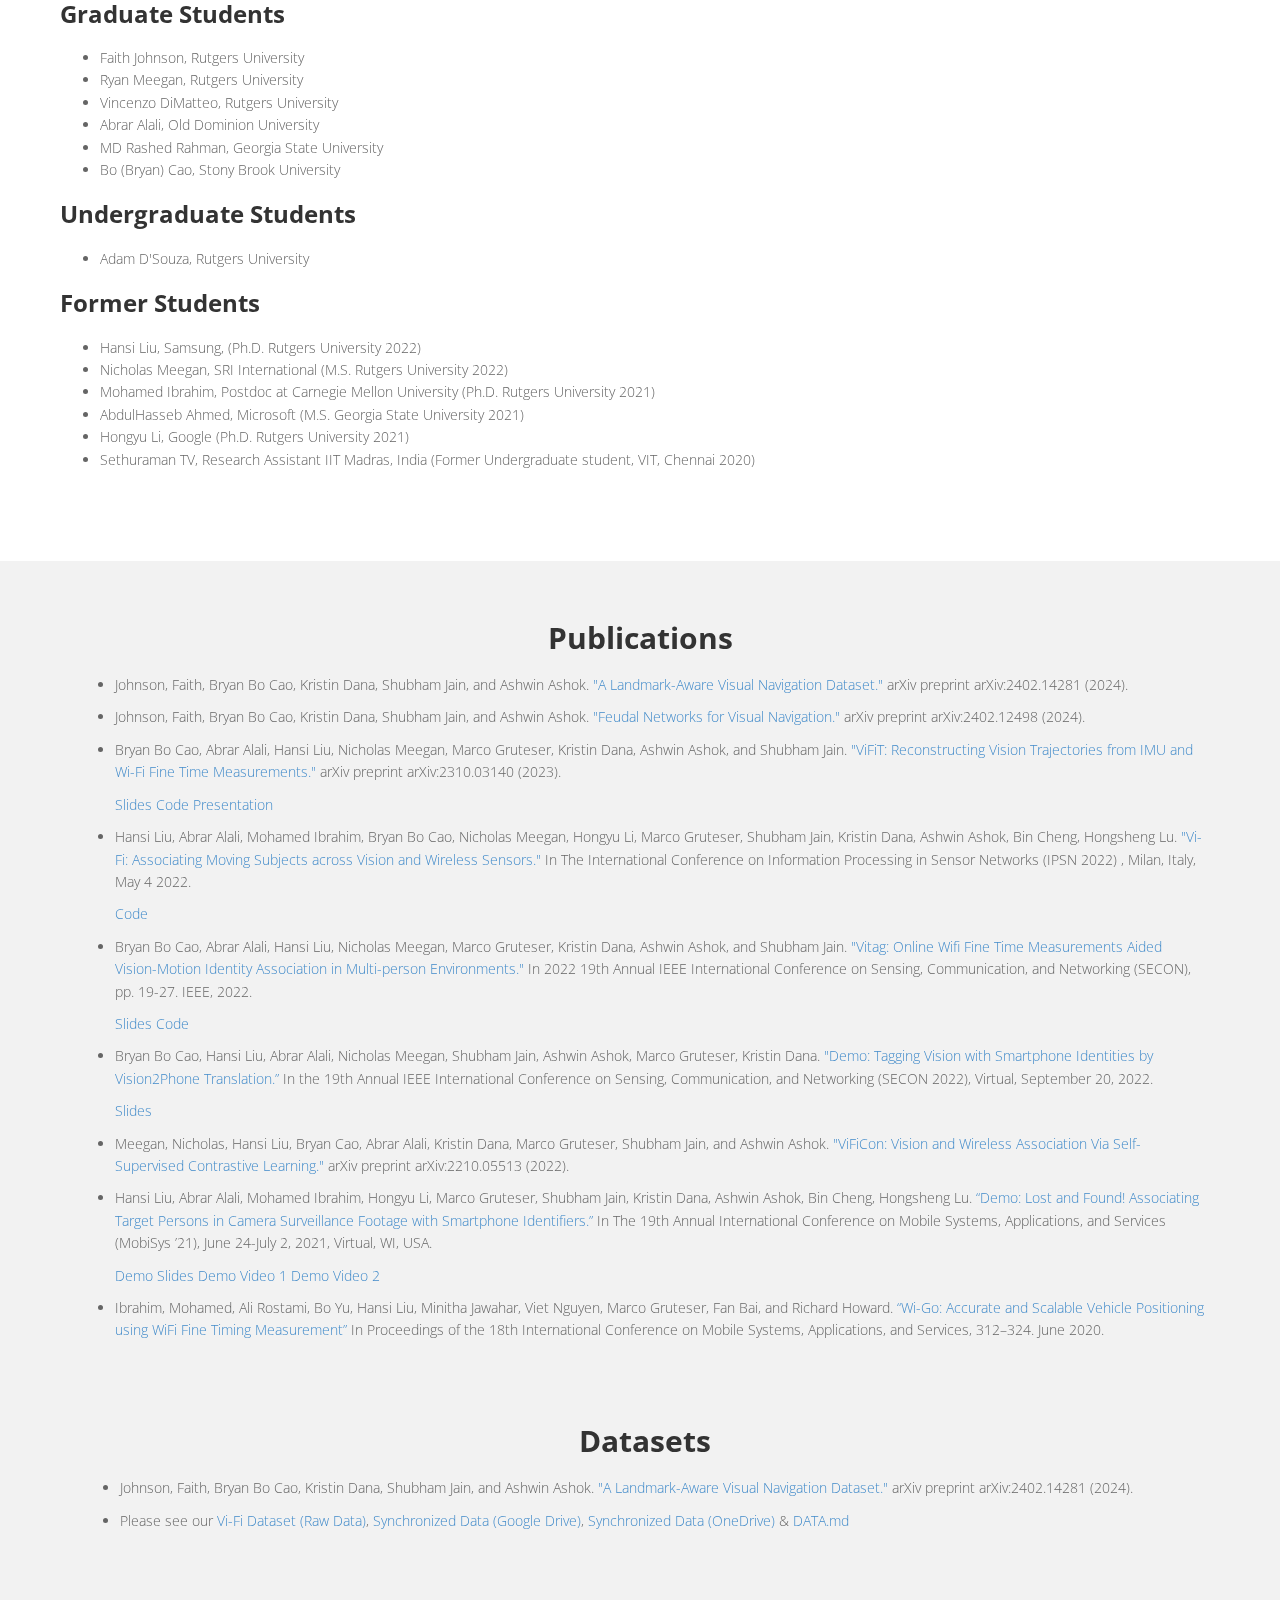
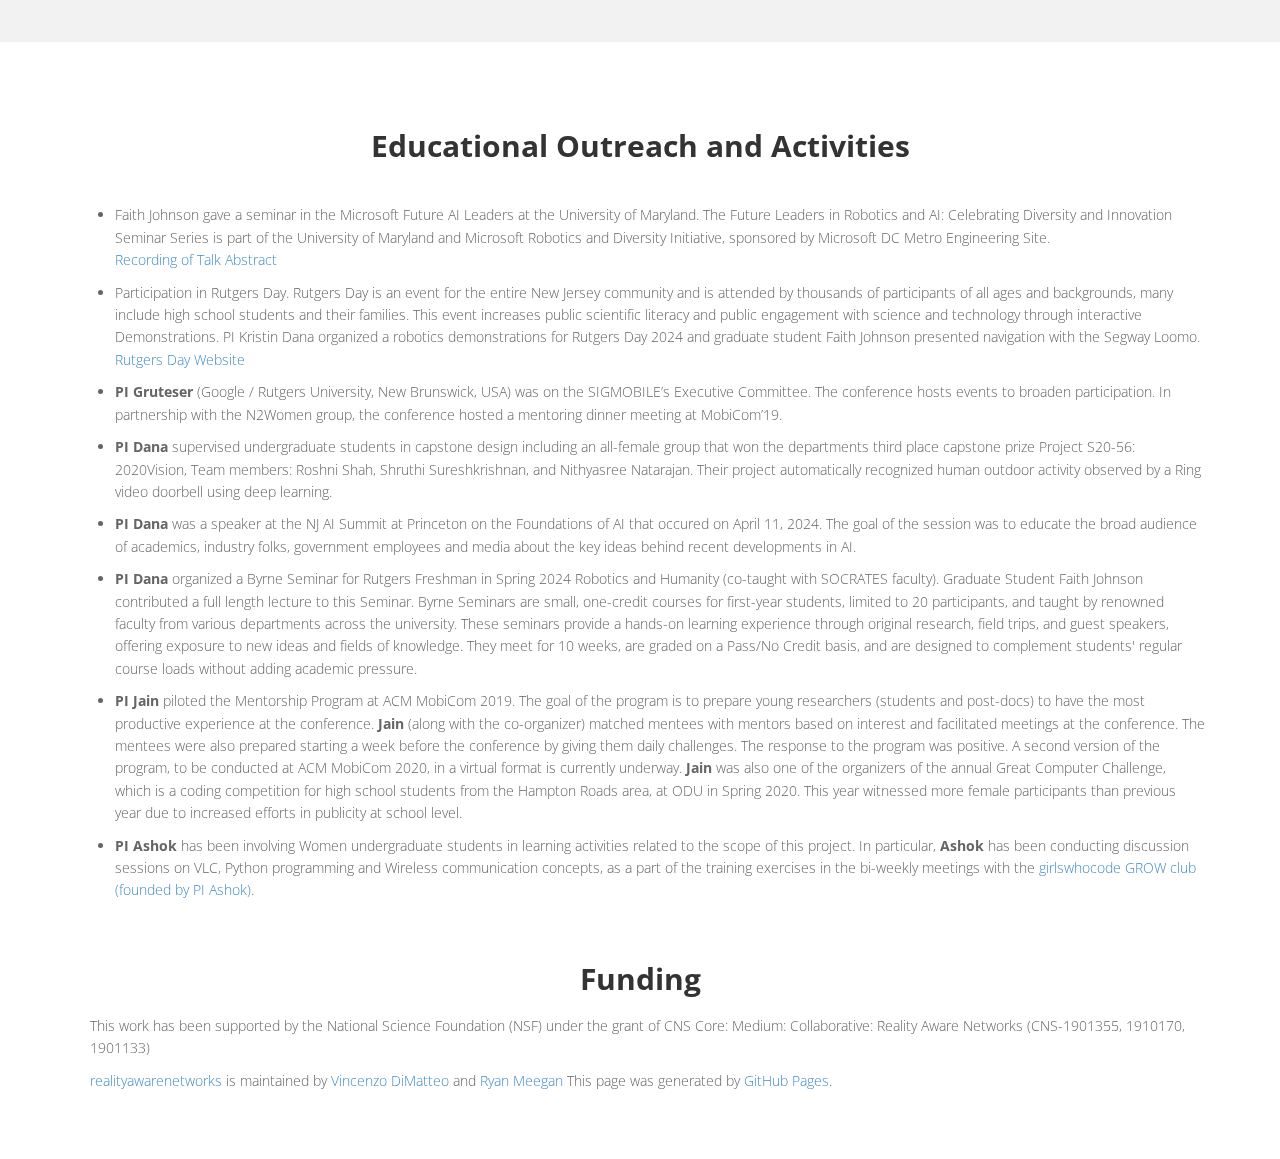
==== commit bee092bf: "Updated Principal Investigators" ====
--- a/index.html
+++ b/index.html
@@ -101,10 +101,10 @@
 					<div class="alignleft"><h3 class="alignleft">Principal Investigators</h3>
 						<ul>
 							<li><a href="https://www.ece.rutgers.edu/kristin-dana">Dr. Kristin Dana, Professor, Electrical and Computer Engineering (ECE), Rutgers University</a></li>
-							<li><a href="http://www.winlab.rutgers.edu/~gruteser/">Dr. Marco Gruteser, Research Scientist at Google (Prev. Professor in the Dept. of ECE at Rutgers University)</a></li>
-							<li><a href="http://www.winlab.rutgers.edu/~narayan/index.html">Dr. Narayan Mandayam, Professor in the Dept. of ECE at Rutgers University</a></li>
-							<li><a href="http://shubhamjain.net">Dr. Shubham Jain, Assistant Professor in the Dept. of CS, Stony Brook University</a></li>
-							<li><a href="http://ashwinashok.com">Dr. Ashwin Ashok, Assistant Professor in the Dept. of CS, Georgia State University</a></li>
+							<li><a href="http://www.winlab.rutgers.edu/~gruteser/">Dr. Marco Gruteser, Research Scientist at Google (Prior position: Professor, ECE, Rutgers University)</a></li>
+							<li><a href="http://www.winlab.rutgers.edu/~narayan/index.html">Dr. Narayan Mandayam, Distinguished Professor, ECE, Rutgers University</a></li>
+							<li><a href="http://shubhamjain.net">Dr. Shubham Jain, Assistant Professor, Computer Science, Stony Brook University (Prior position: Old Dominion University)</a></li>
+							<li><a href="http://ashwinashok.com">Dr. Ashwin Ashok, Assistant Professor, Computer Science, Georgia State University</a></li>
 						  </ul>
 						
 					<div class="alignleft"><h3 class="alignleft"> Graduate Students </h3>
@@ -204,8 +204,6 @@
 							<p>Please see our <a href="https://sites.google.com/winlab.rutgers.edu/vi-fidataset">Vi-Fi Dataset (Raw Data)</a>, <a href="https://drive.google.com/drive/folders/1fZmWWQoNIhkd7Fk9HhziCPotaCppHOLt?usp=sharing">Synchronized Data (Google Drive)</a>, <a href="https://1drv.ms/f/s!AqkVlEZgdjnYoG6k1wMfgyrvbmSU">Synchronized Data (OneDrive)</a> &amp; <a href="https://github.com/bryanbocao/vitag/blob/main/DATA.md">DATA.md</a></p>
 						</li>
 					</ul>
-			
-		
 		</div
 	
 	</div>
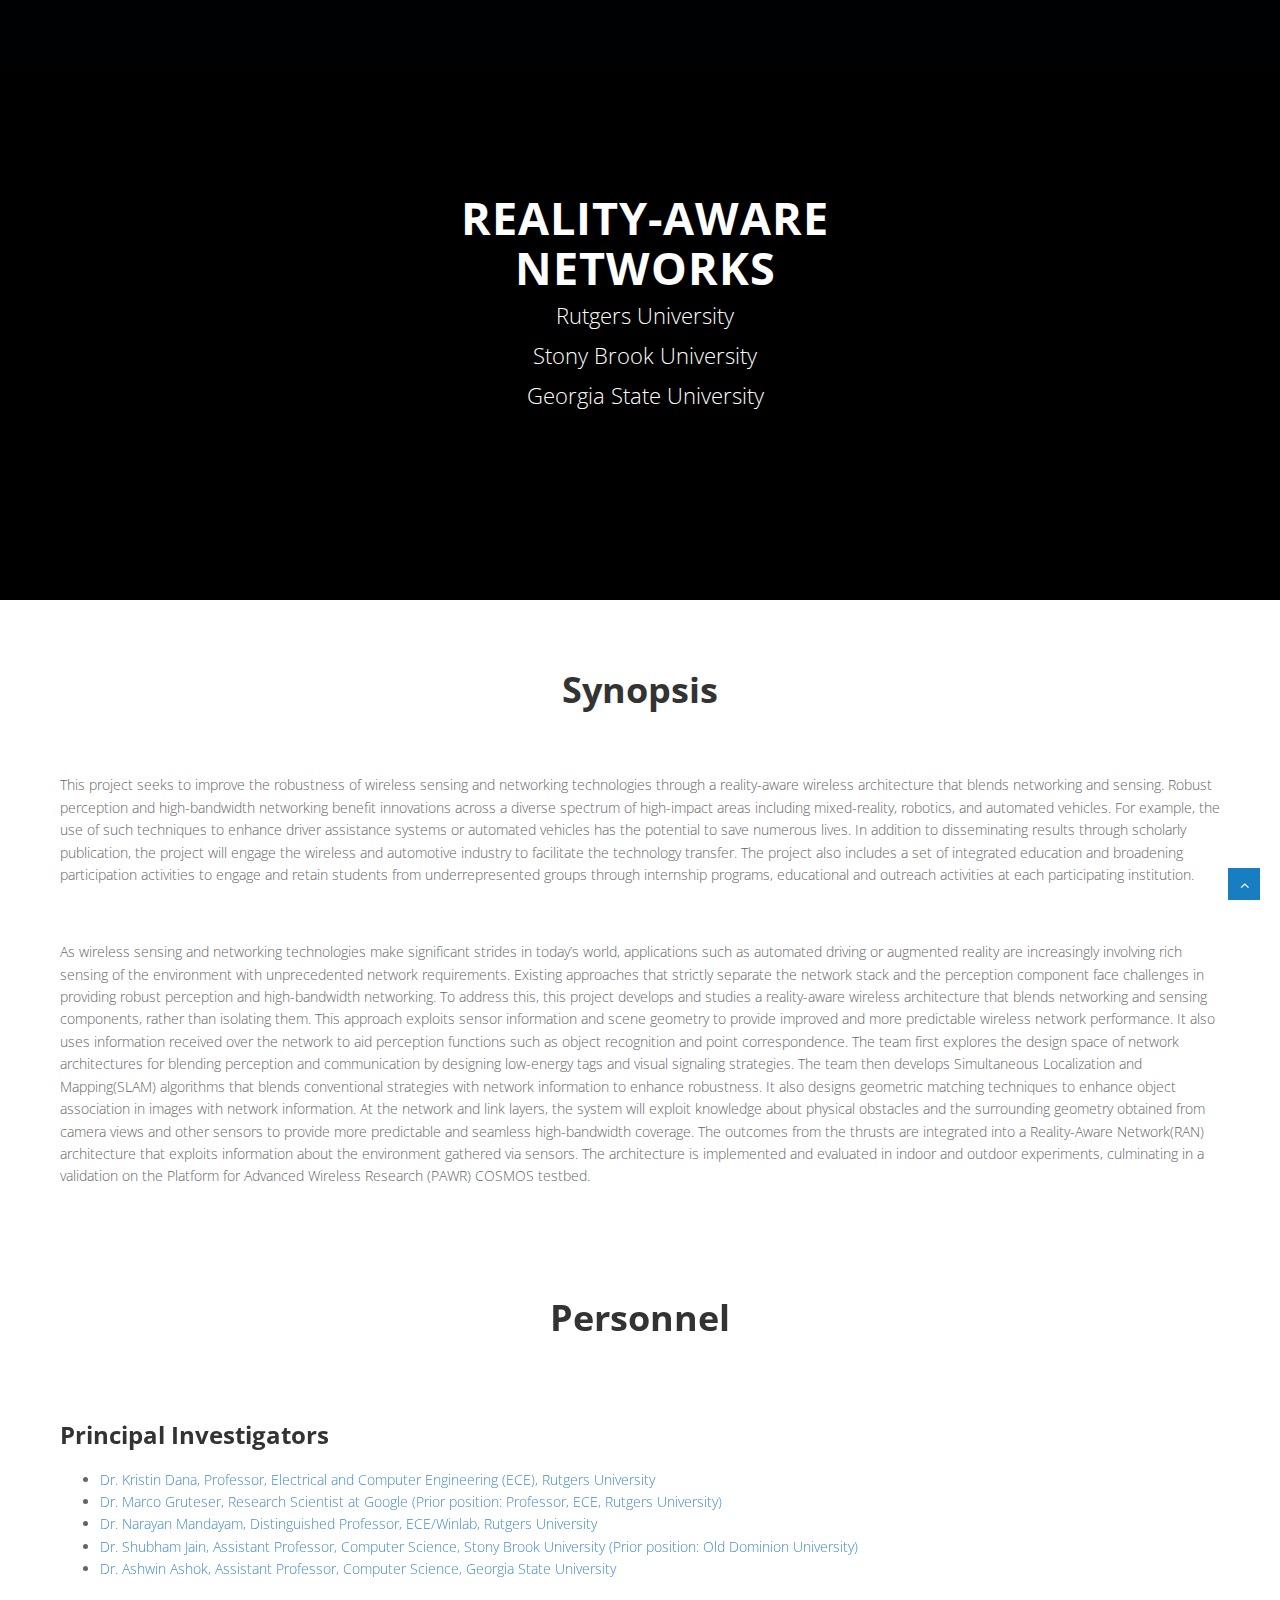
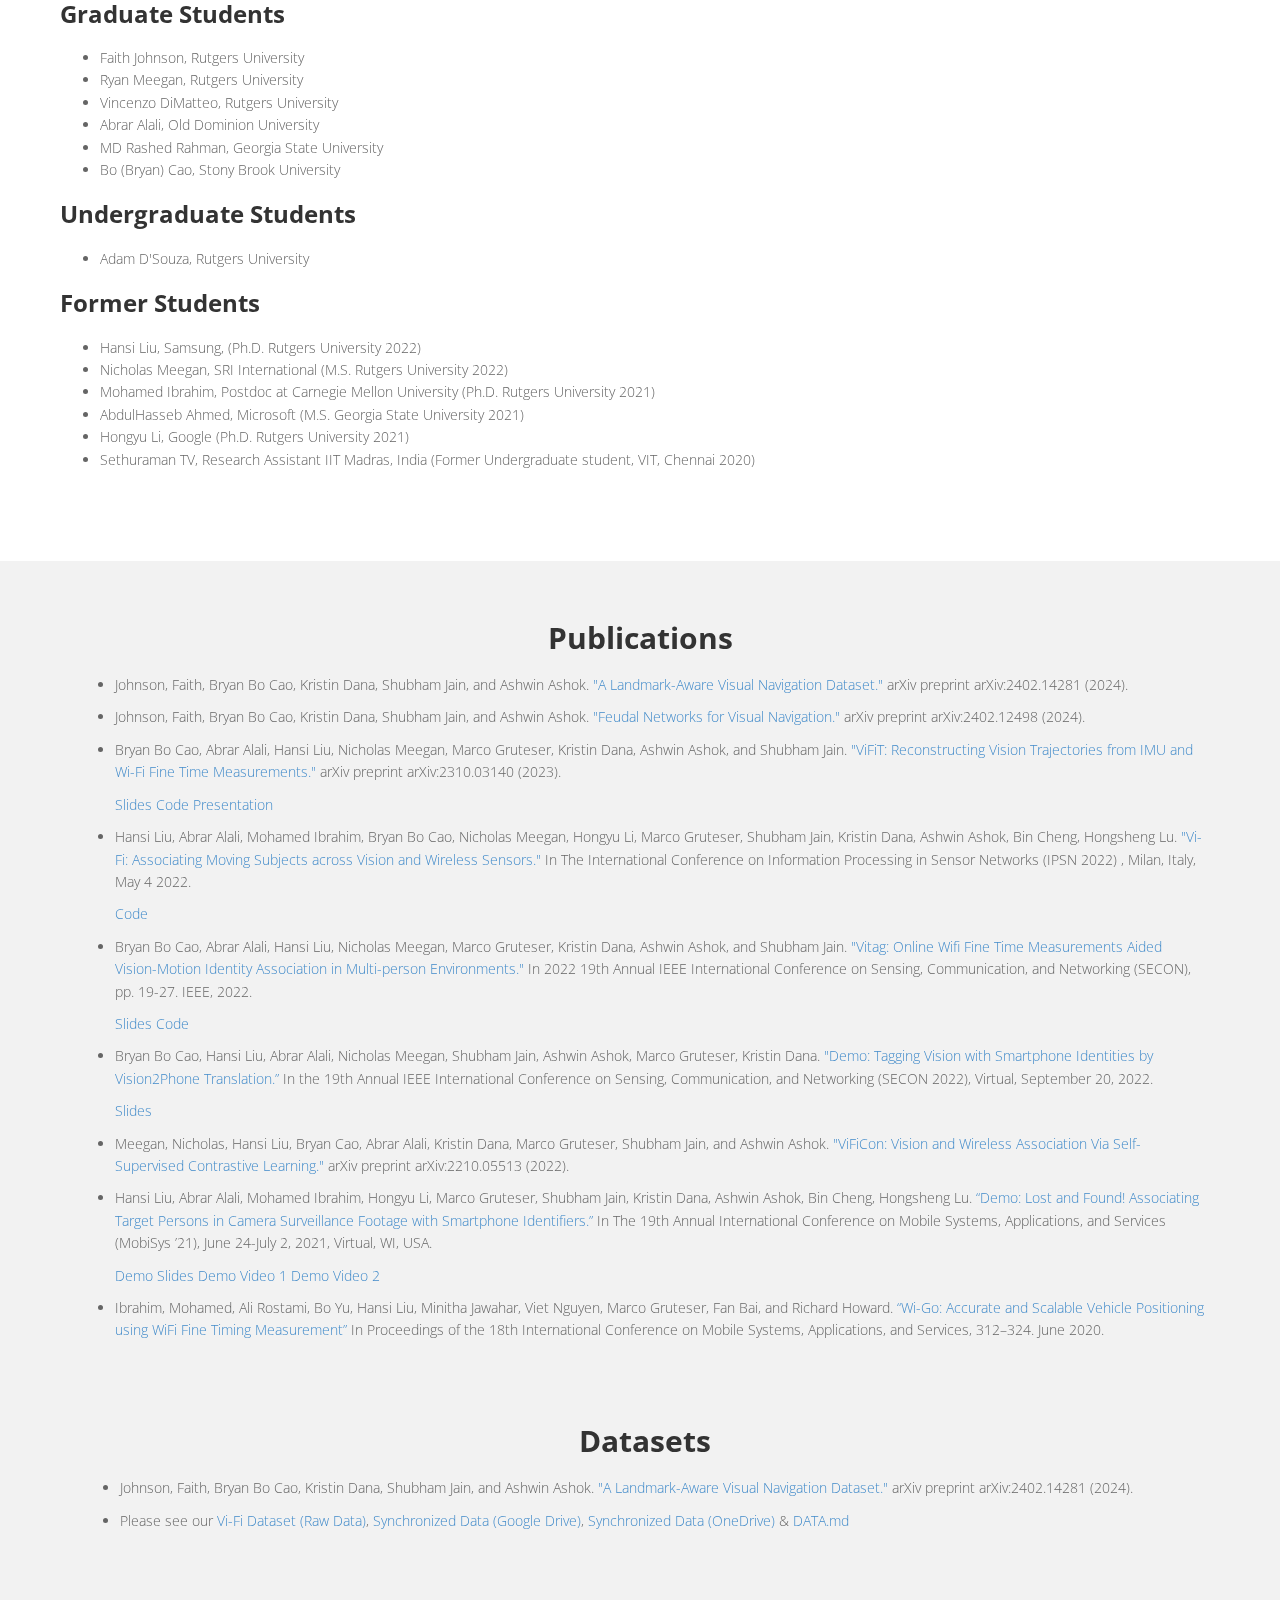
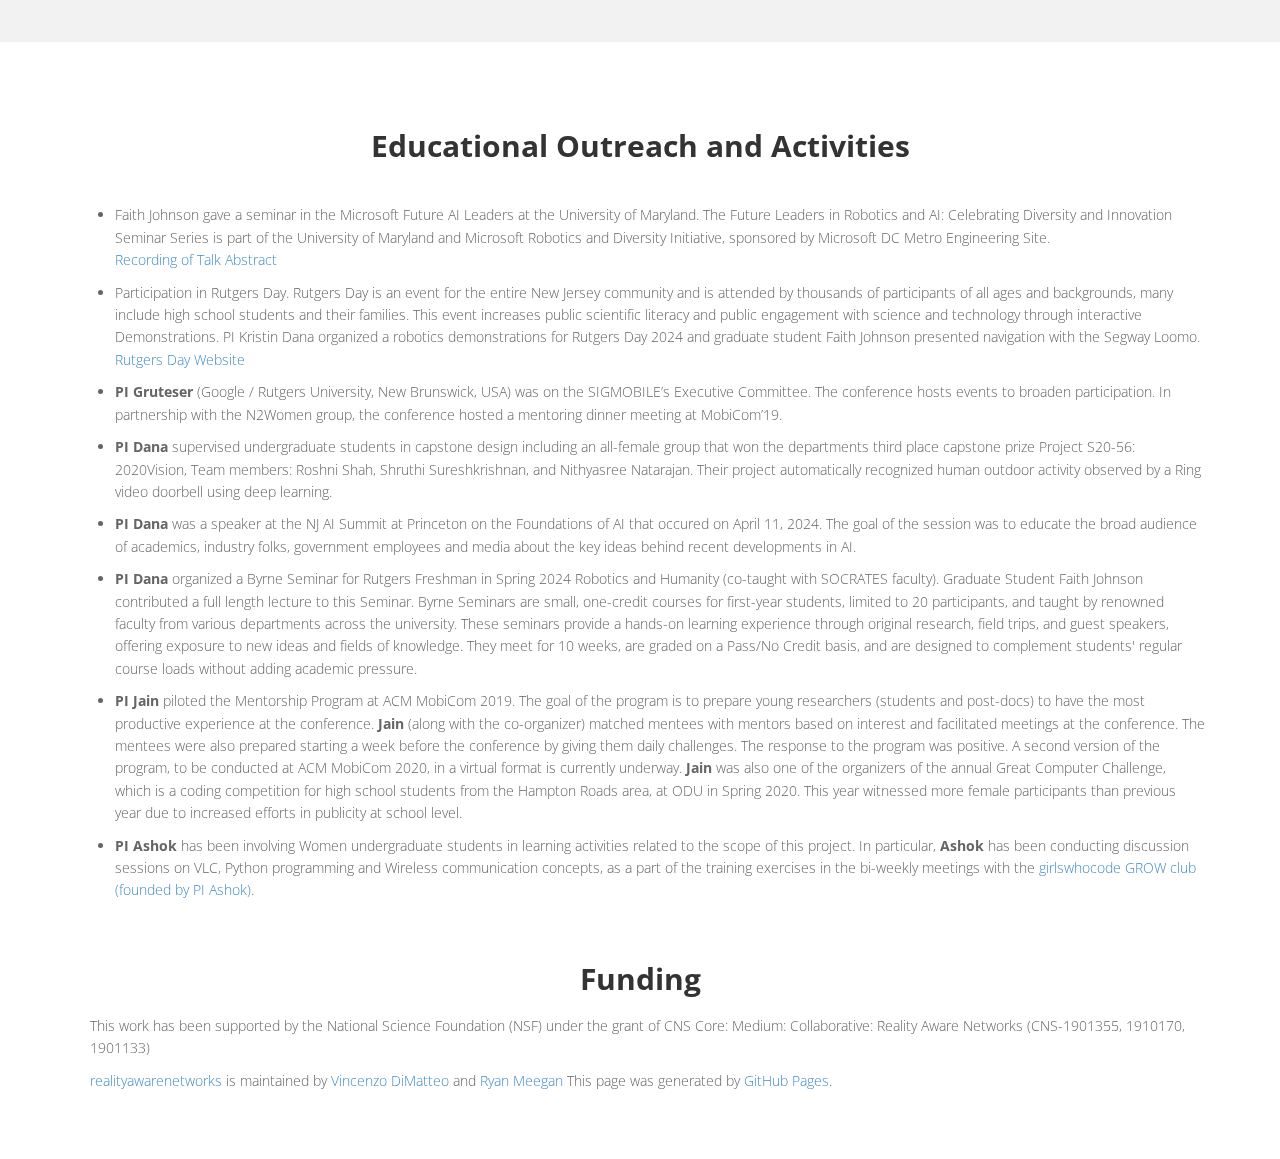
==== commit 642ed7e0: "Updated Principal Investigators" ====
--- a/index.html
+++ b/index.html
@@ -102,7 +102,7 @@
 						<ul>
 							<li><a href="https://www.ece.rutgers.edu/kristin-dana">Dr. Kristin Dana, Professor, Electrical and Computer Engineering (ECE), Rutgers University</a></li>
 							<li><a href="http://www.winlab.rutgers.edu/~gruteser/">Dr. Marco Gruteser, Research Scientist at Google (Prior position: Professor, ECE, Rutgers University)</a></li>
-							<li><a href="http://www.winlab.rutgers.edu/~narayan/index.html">Dr. Narayan Mandayam, Distinguished Professor, ECE, Rutgers University</a></li>
+							<li><a href="http://www.winlab.rutgers.edu/~narayan/index.html">Dr. Narayan Mandayam, Distinguished Professor, ECE/Winlab, Rutgers University</a></li>
 							<li><a href="http://shubhamjain.net">Dr. Shubham Jain, Assistant Professor, Computer Science, Stony Brook University (Prior position: Old Dominion University)</a></li>
 							<li><a href="http://ashwinashok.com">Dr. Ashwin Ashok, Assistant Professor, Computer Science, Georgia State University</a></li>
 						  </ul>
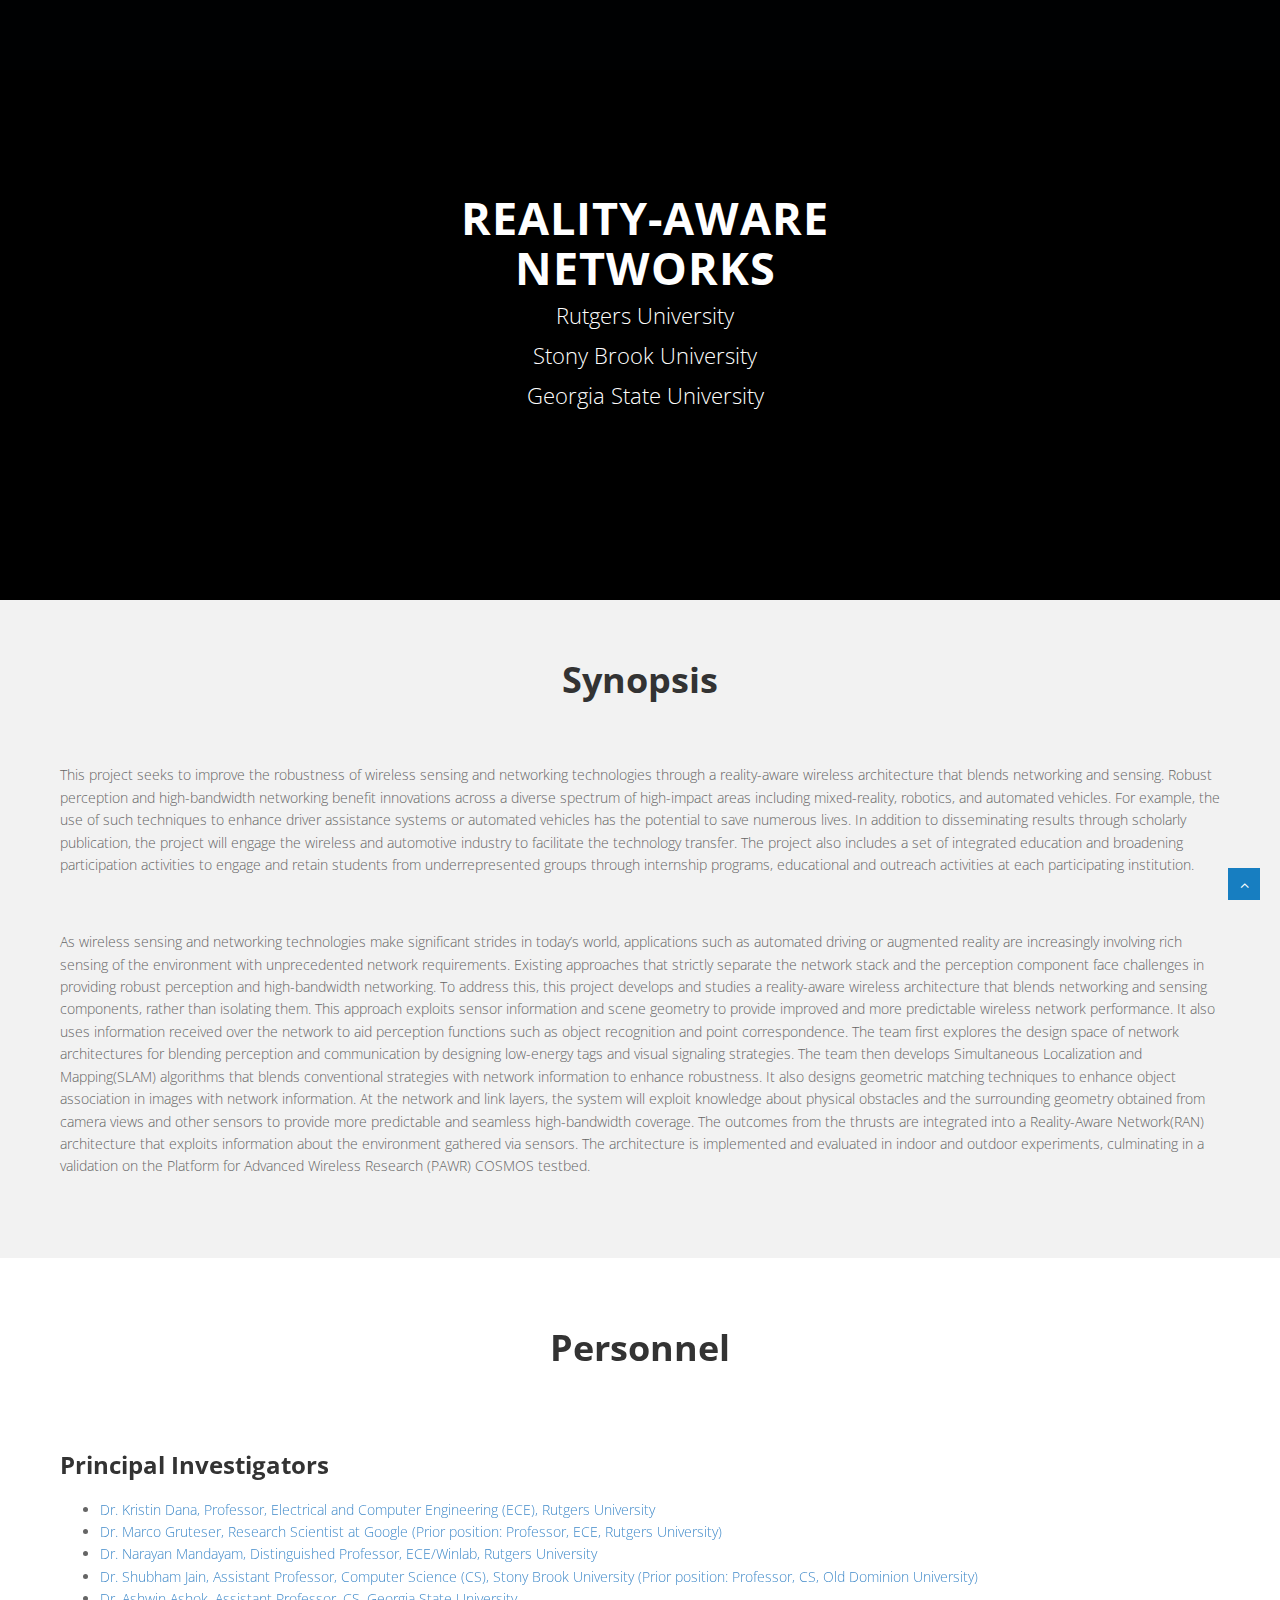
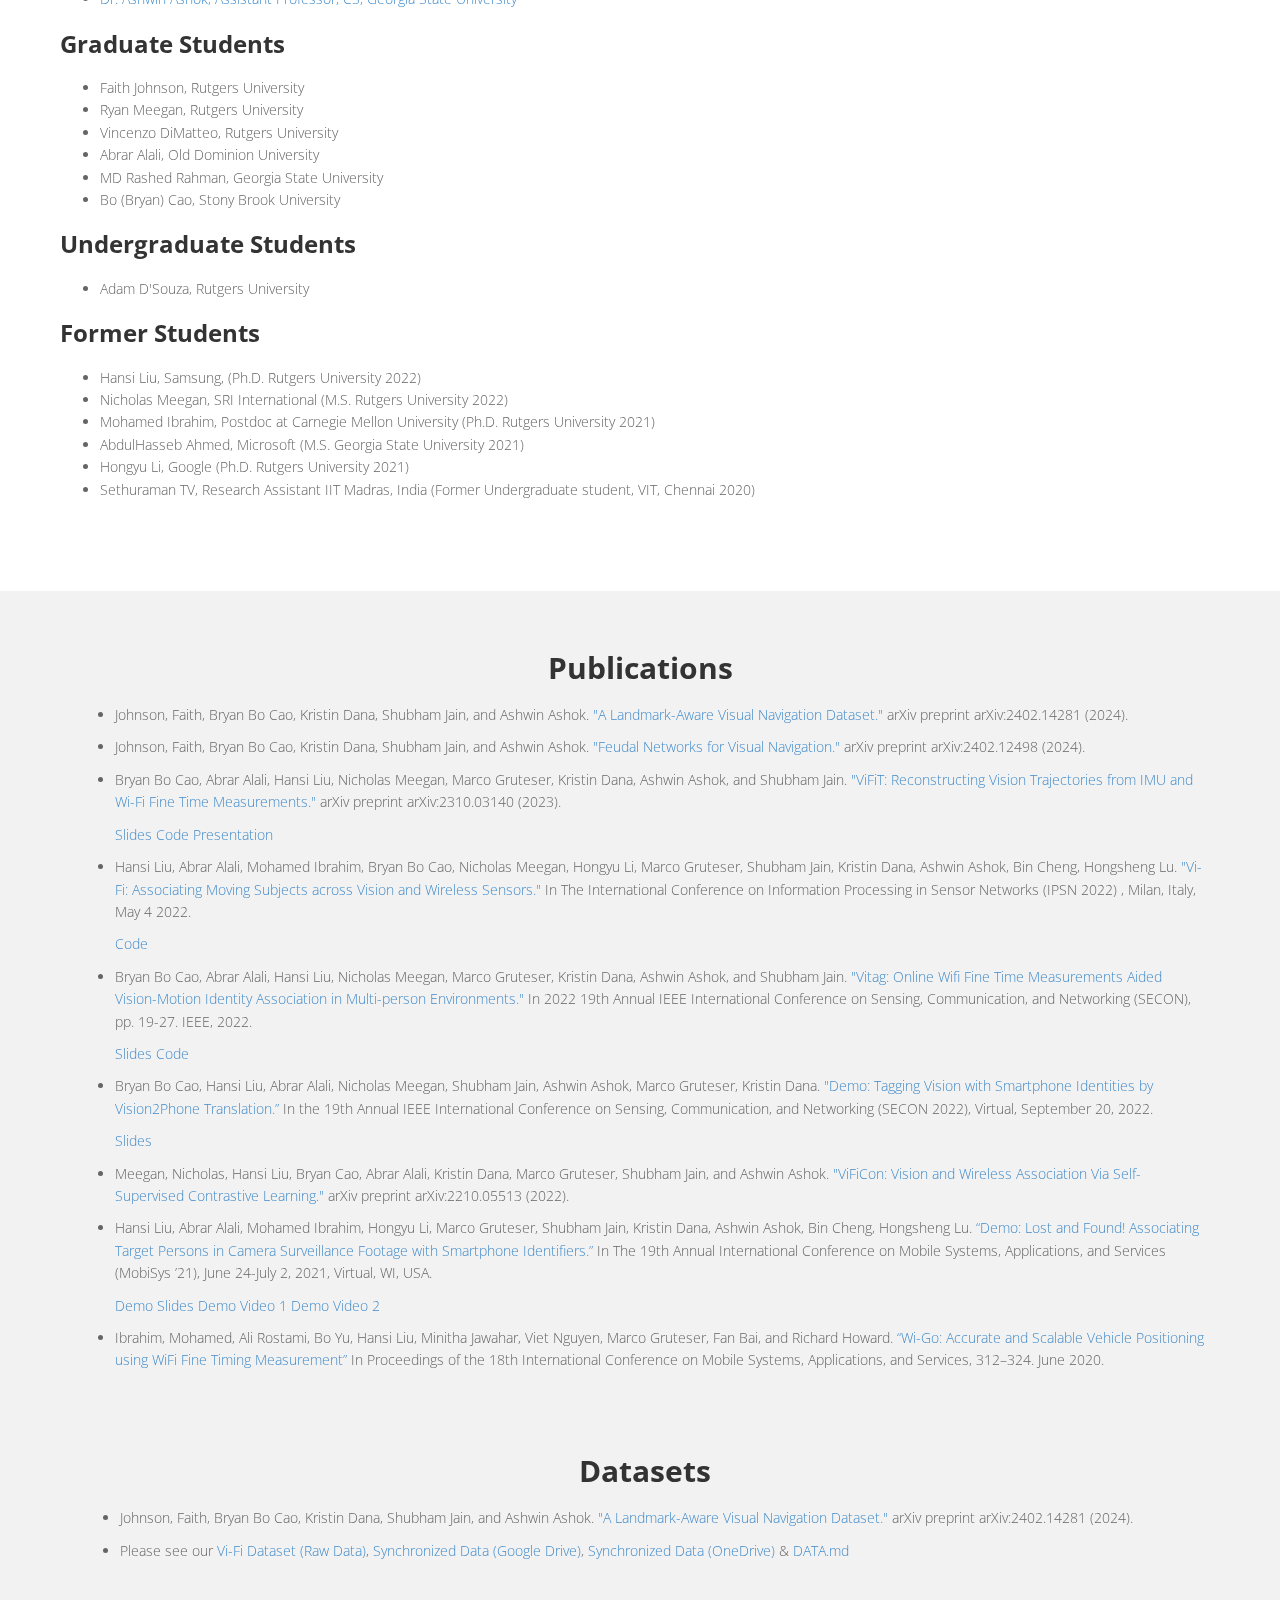
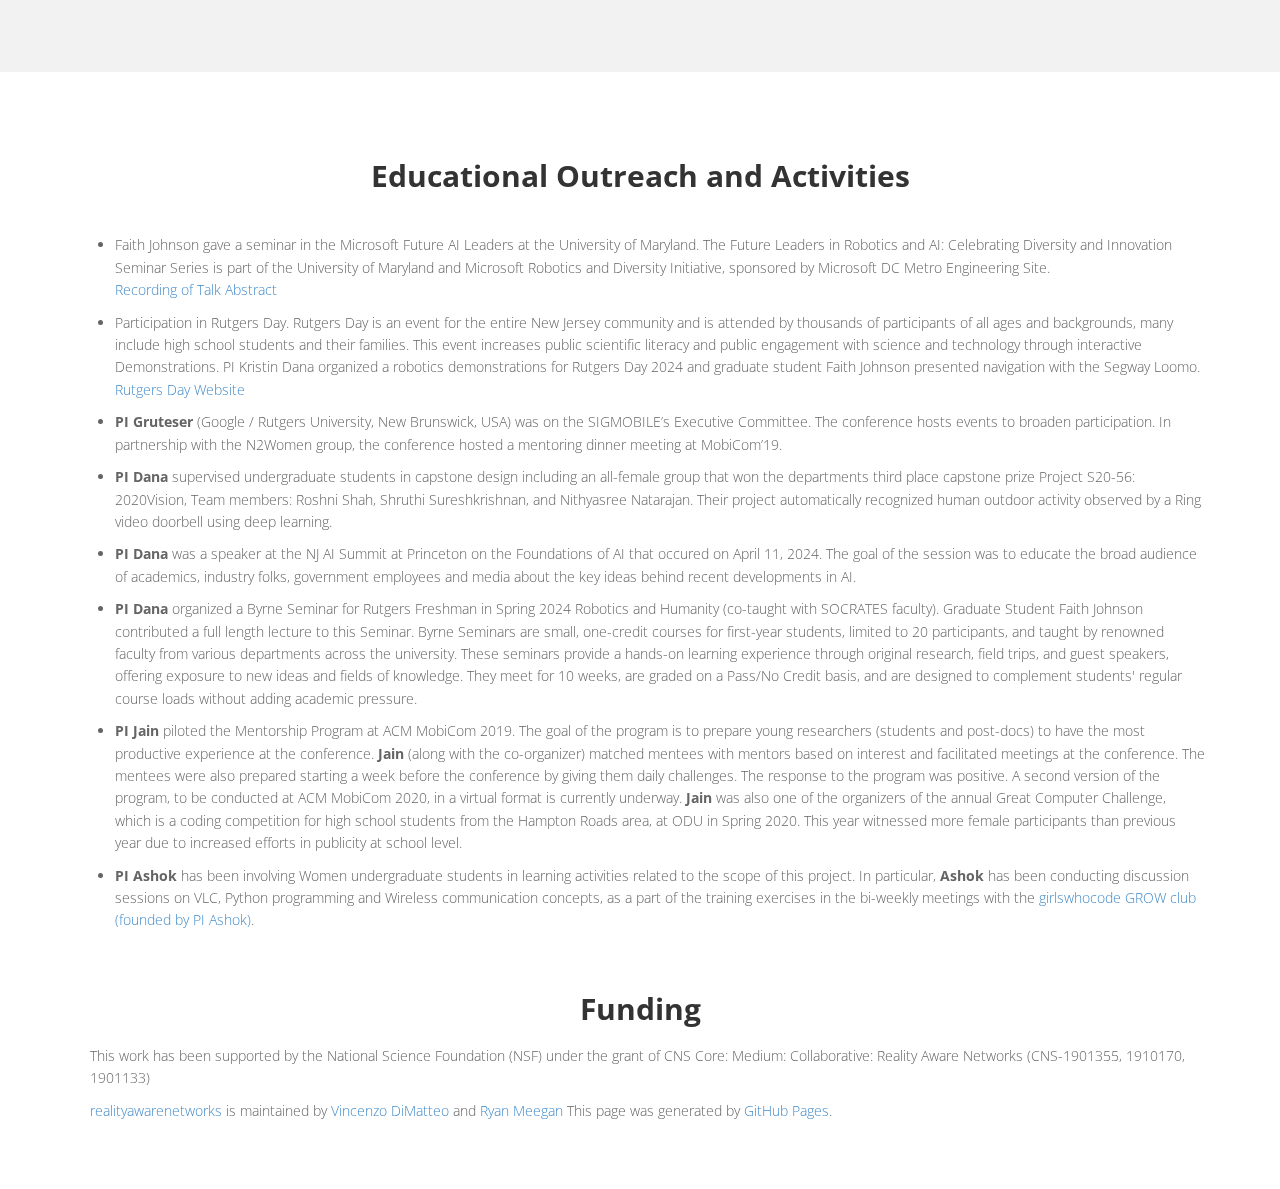
==== commit e0684cbc: "Updated Synopsis Background color" ====
--- a/index.html
+++ b/index.html
@@ -75,7 +75,7 @@
         </div>
 	end slider -->
 
-	<section class="callaction">
+	<section class="aboutUs">
 		<div class="container">
 			<div class="row">
 				<div class="col-lg-22">
@@ -103,8 +103,8 @@
 							<li><a href="https://www.ece.rutgers.edu/kristin-dana">Dr. Kristin Dana, Professor, Electrical and Computer Engineering (ECE), Rutgers University</a></li>
 							<li><a href="http://www.winlab.rutgers.edu/~gruteser/">Dr. Marco Gruteser, Research Scientist at Google (Prior position: Professor, ECE, Rutgers University)</a></li>
 							<li><a href="http://www.winlab.rutgers.edu/~narayan/index.html">Dr. Narayan Mandayam, Distinguished Professor, ECE/Winlab, Rutgers University</a></li>
-							<li><a href="http://shubhamjain.net">Dr. Shubham Jain, Assistant Professor, Computer Science, Stony Brook University (Prior position: Old Dominion University)</a></li>
-							<li><a href="http://ashwinashok.com">Dr. Ashwin Ashok, Assistant Professor, Computer Science, Georgia State University</a></li>
+							<li><a href="http://shubhamjain.net">Dr. Shubham Jain, Assistant Professor, Computer Science (CS), Stony Brook University (Prior position: Professor, CS, Old Dominion University)</a></li>
+							<li><a href="http://ashwinashok.com">Dr. Ashwin Ashok, Assistant Professor, CS, Georgia State University</a></li>
 						  </ul>
 						
 					<div class="alignleft"><h3 class="alignleft"> Graduate Students </h3>
@@ -143,7 +143,7 @@
 	</div>
 	</section>
 	
-		<section class="aboutUs">
+	<section class="aboutUs">
 	<div class="container">
 		<div class="row">
 			<div class="col-md-12">
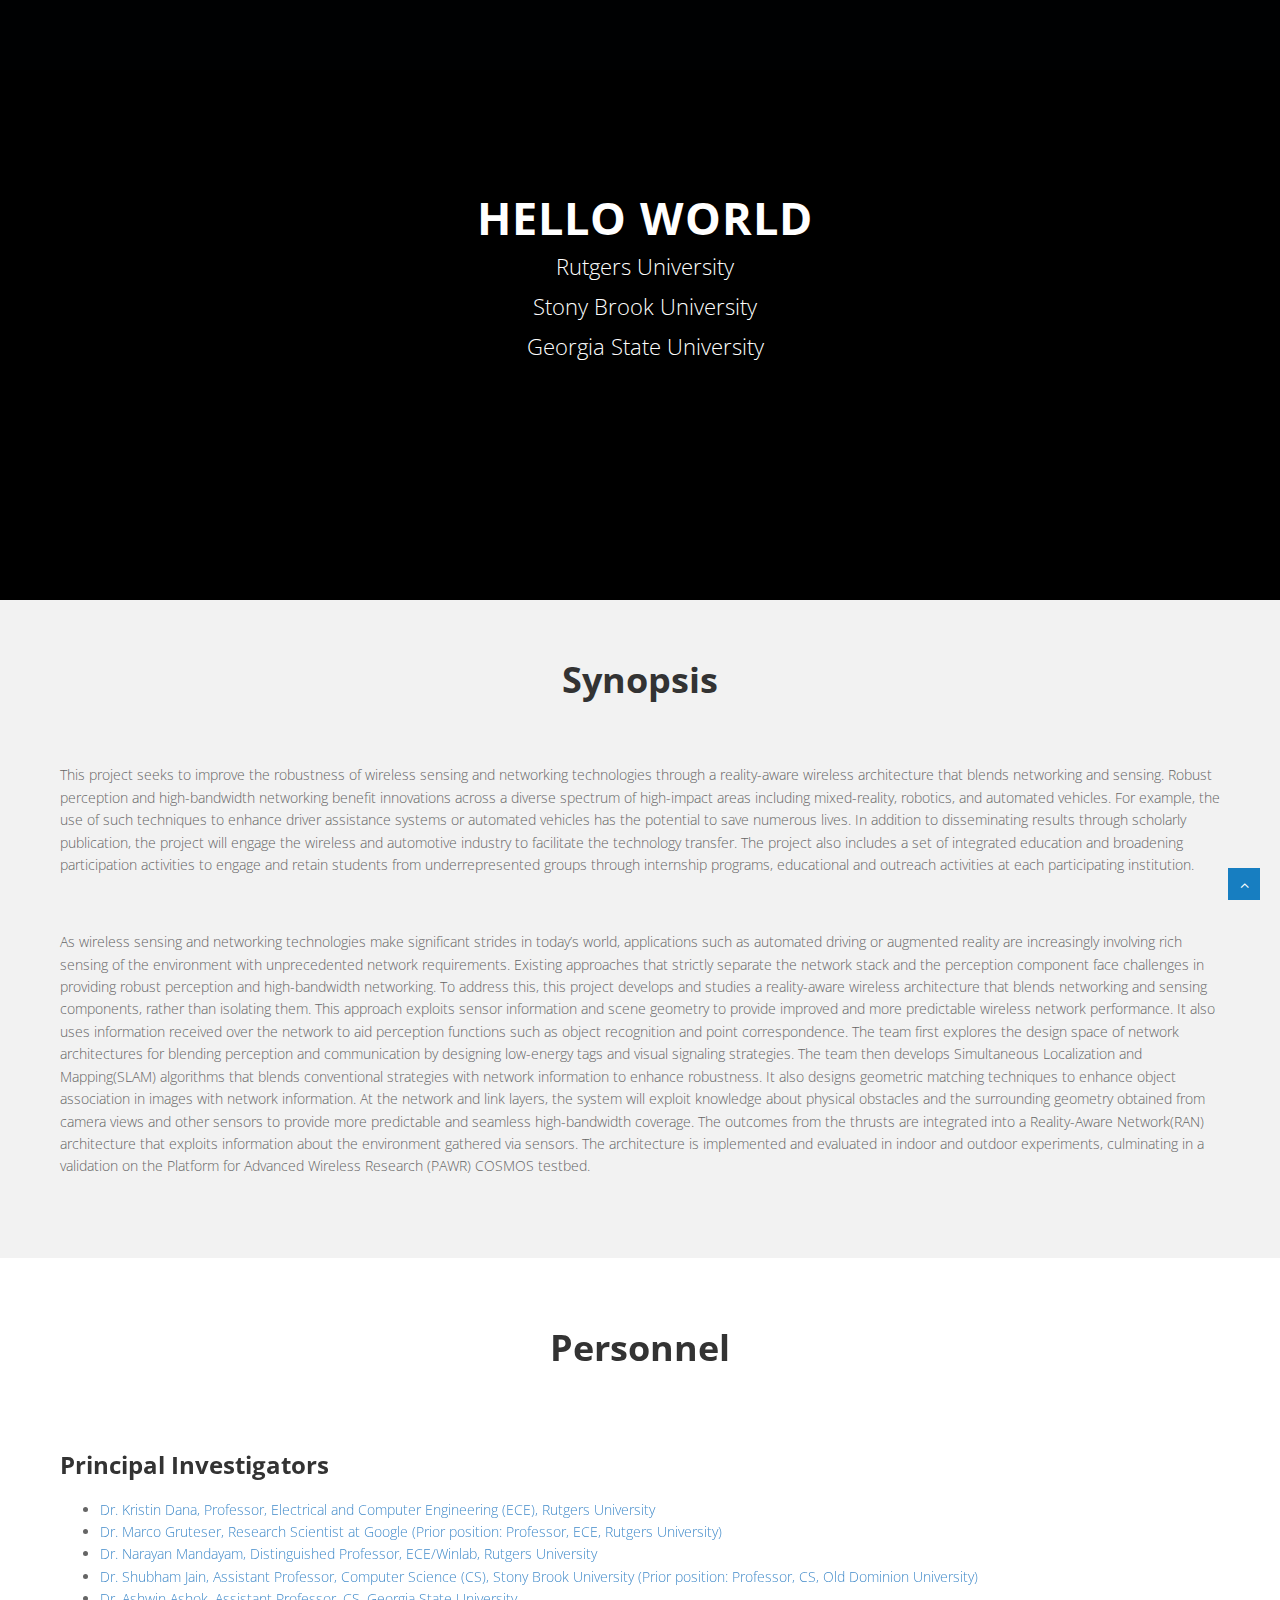
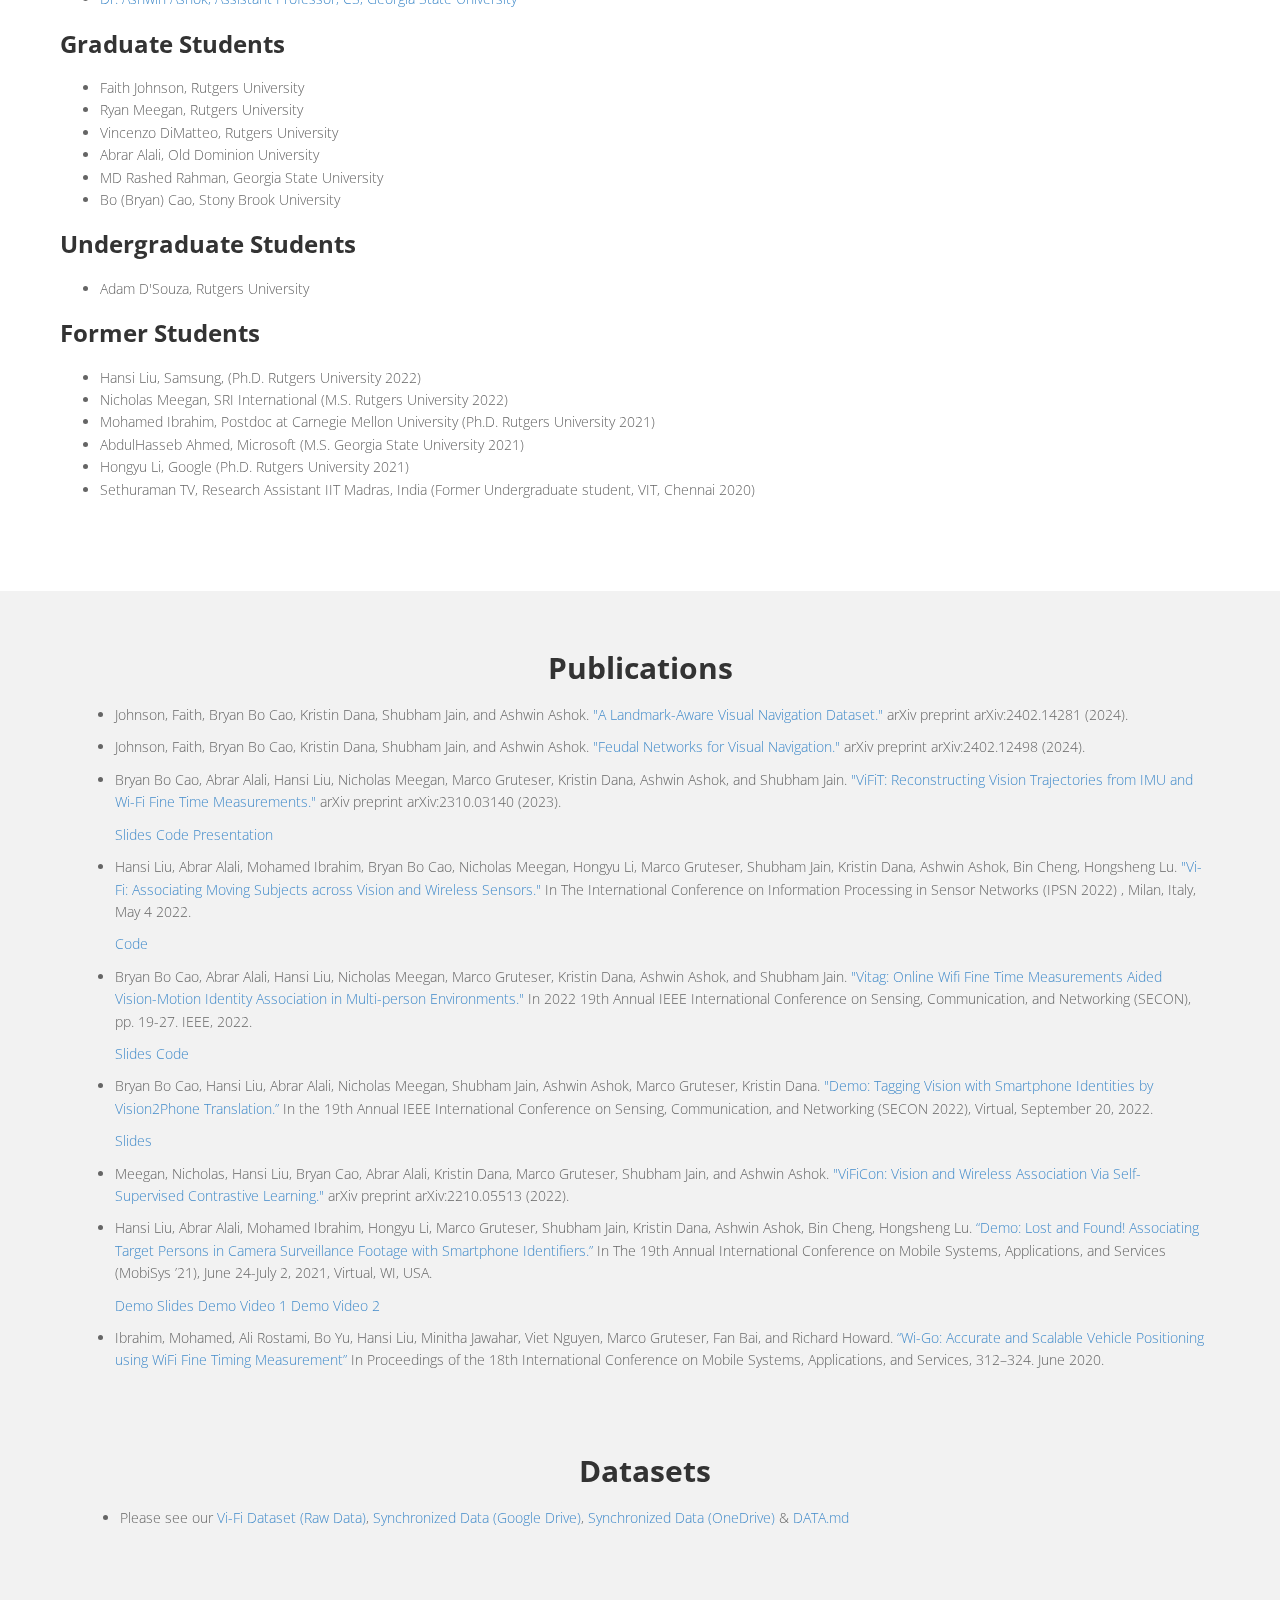
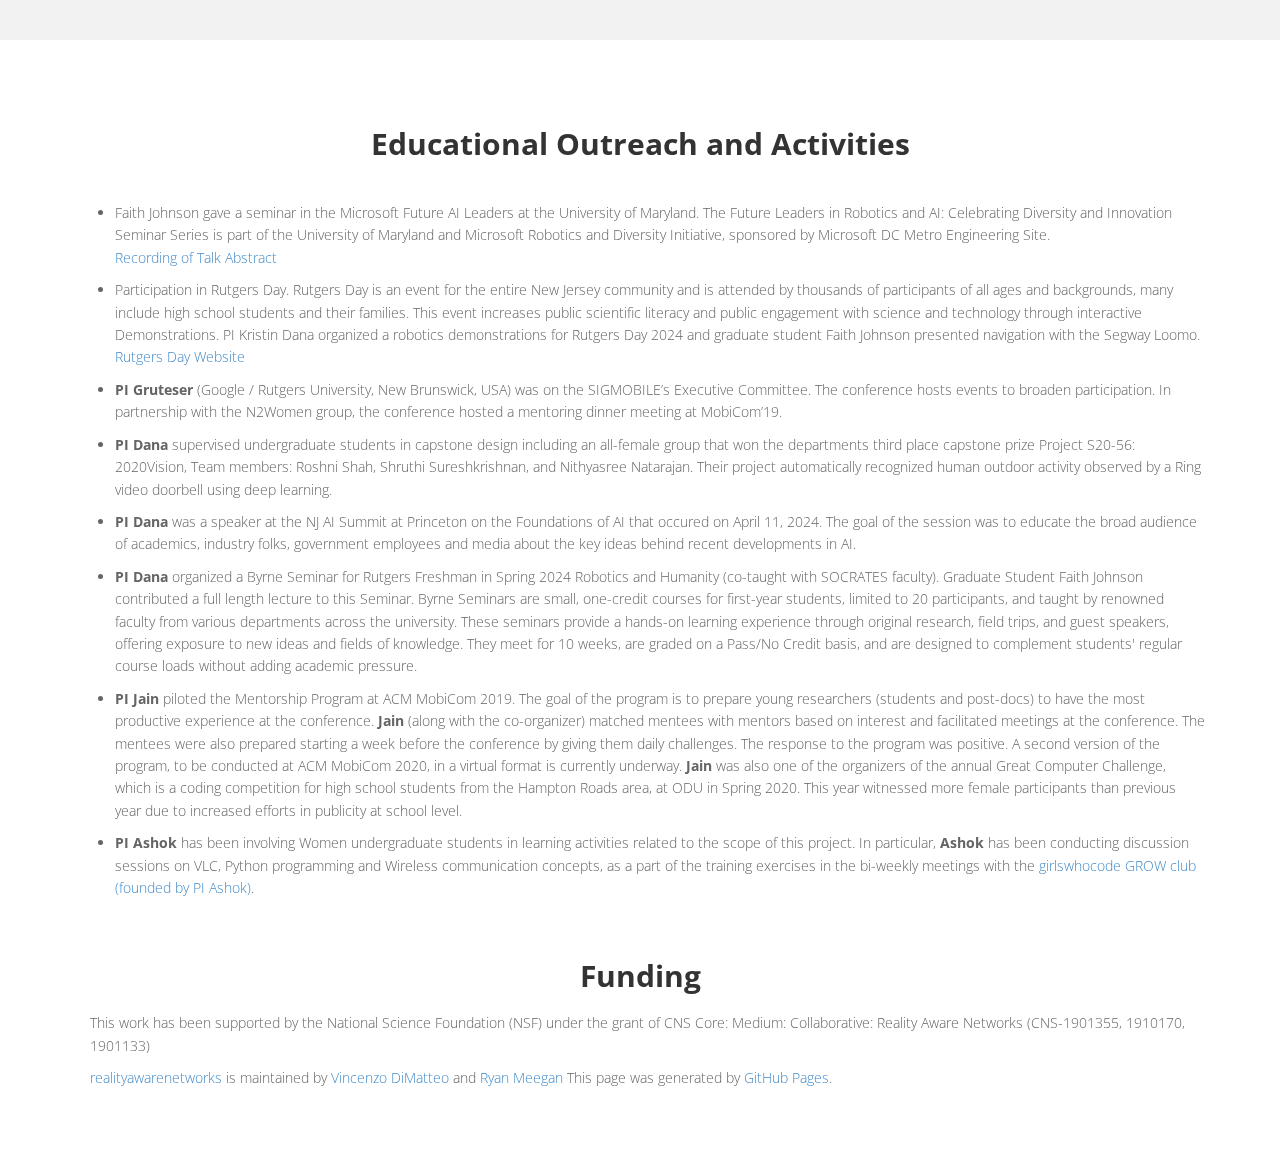
==== commit 0bc1eb5a: "Updated website" ====
--- a/index.html
+++ b/index.html
@@ -48,7 +48,7 @@
 					Your browser does not support the video tag.
 				</video>
 				<div class="flex-caption">
-					<h3>Reality-Aware Networks</h3> 
+					<h3>Hello World</h3> 
 					<p>Rutgers University</p>
 					<p>Stony Brook University</p> 
 					<p>Georgia State University</p> 
@@ -197,9 +197,6 @@
 					<div class="col-md-12">
 						<div class="aligncenter"><h2 class="aligncenter">Datasets</h2></div>
 					<ul>
-						<li>
-							<p>Johnson, Faith, Bryan Bo Cao, Kristin Dana, Shubham Jain, and Ashwin Ashok. <a href=https://arxiv.org/abs/2402.14281>"A Landmark-Aware Visual Navigation Dataset."</a> arXiv preprint arXiv:2402.14281 (2024).</p>
-						</li>
 						<li>
 							<p>Please see our <a href="https://sites.google.com/winlab.rutgers.edu/vi-fidataset">Vi-Fi Dataset (Raw Data)</a>, <a href="https://drive.google.com/drive/folders/1fZmWWQoNIhkd7Fk9HhziCPotaCppHOLt?usp=sharing">Synchronized Data (Google Drive)</a>, <a href="https://1drv.ms/f/s!AqkVlEZgdjnYoG6k1wMfgyrvbmSU">Synchronized Data (OneDrive)</a> &amp; <a href="https://github.com/bryanbocao/vitag/blob/main/DATA.md">DATA.md</a></p>
 						</li>
